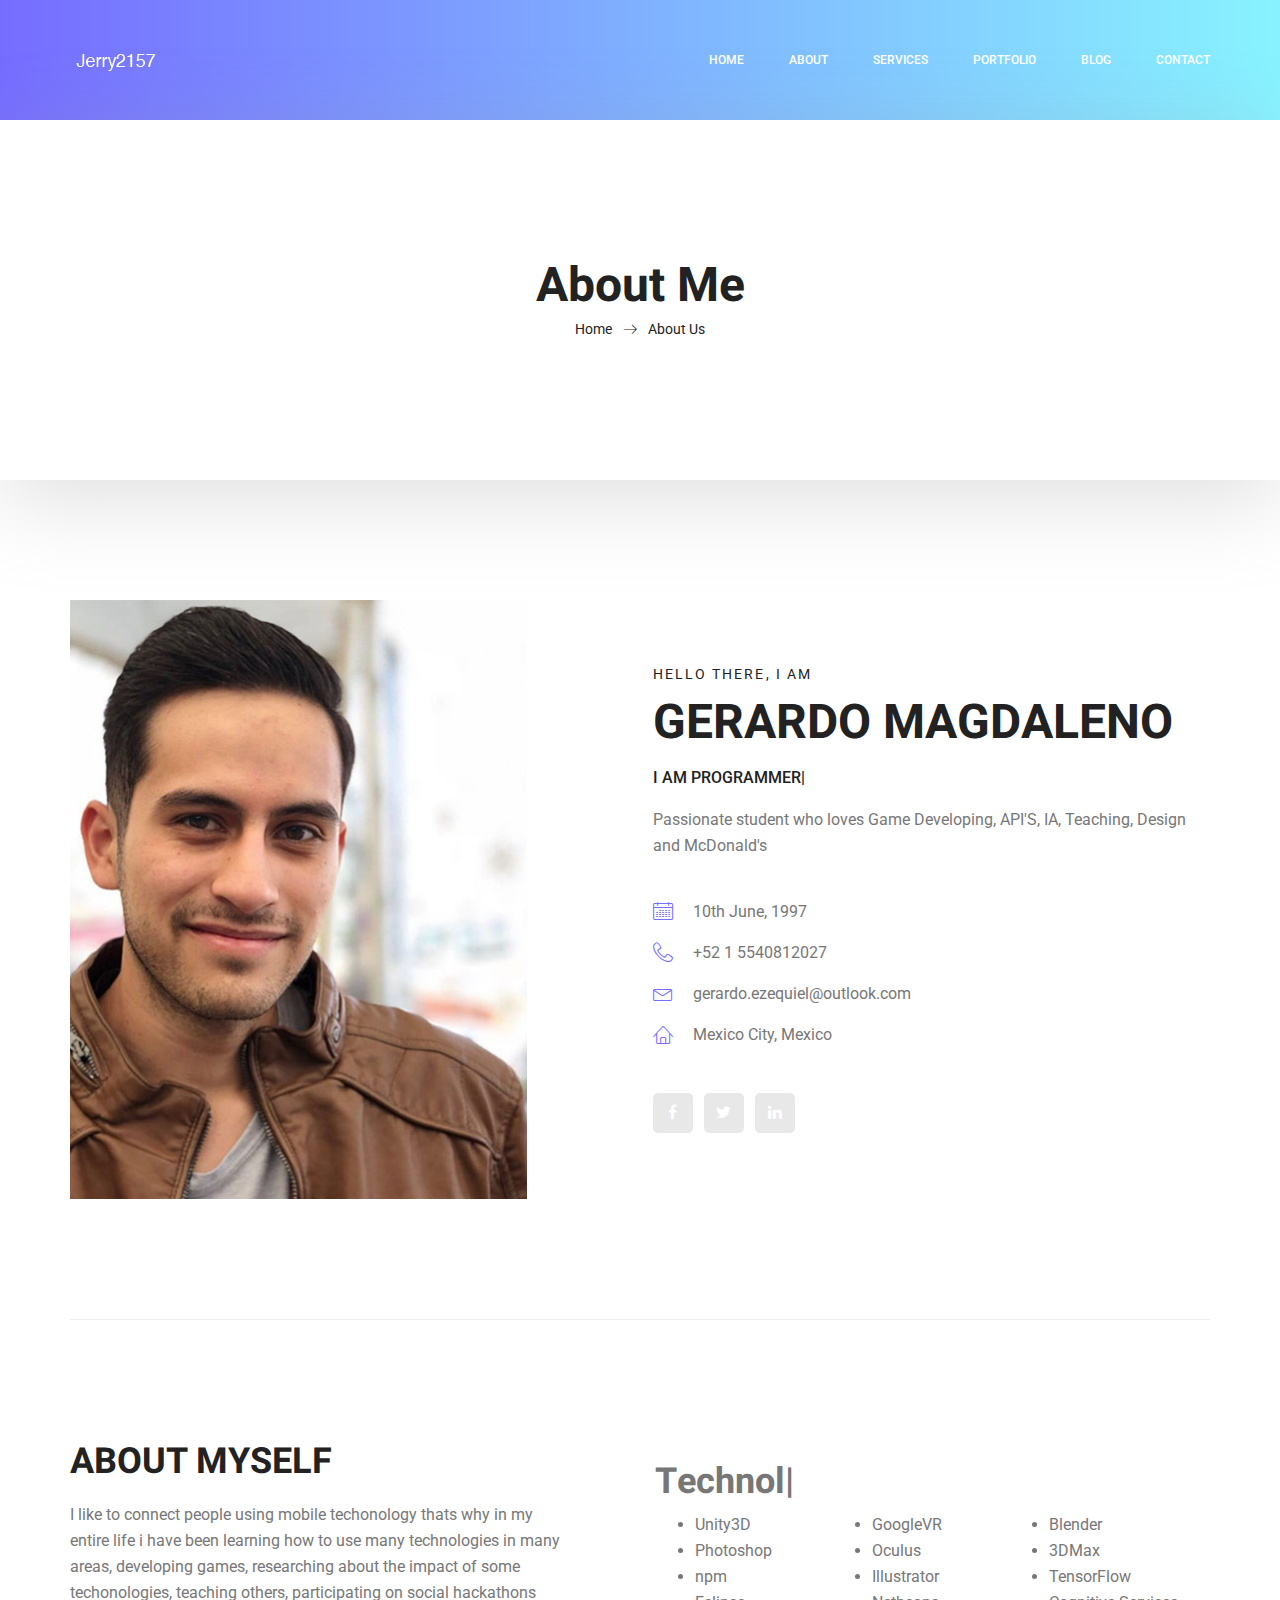
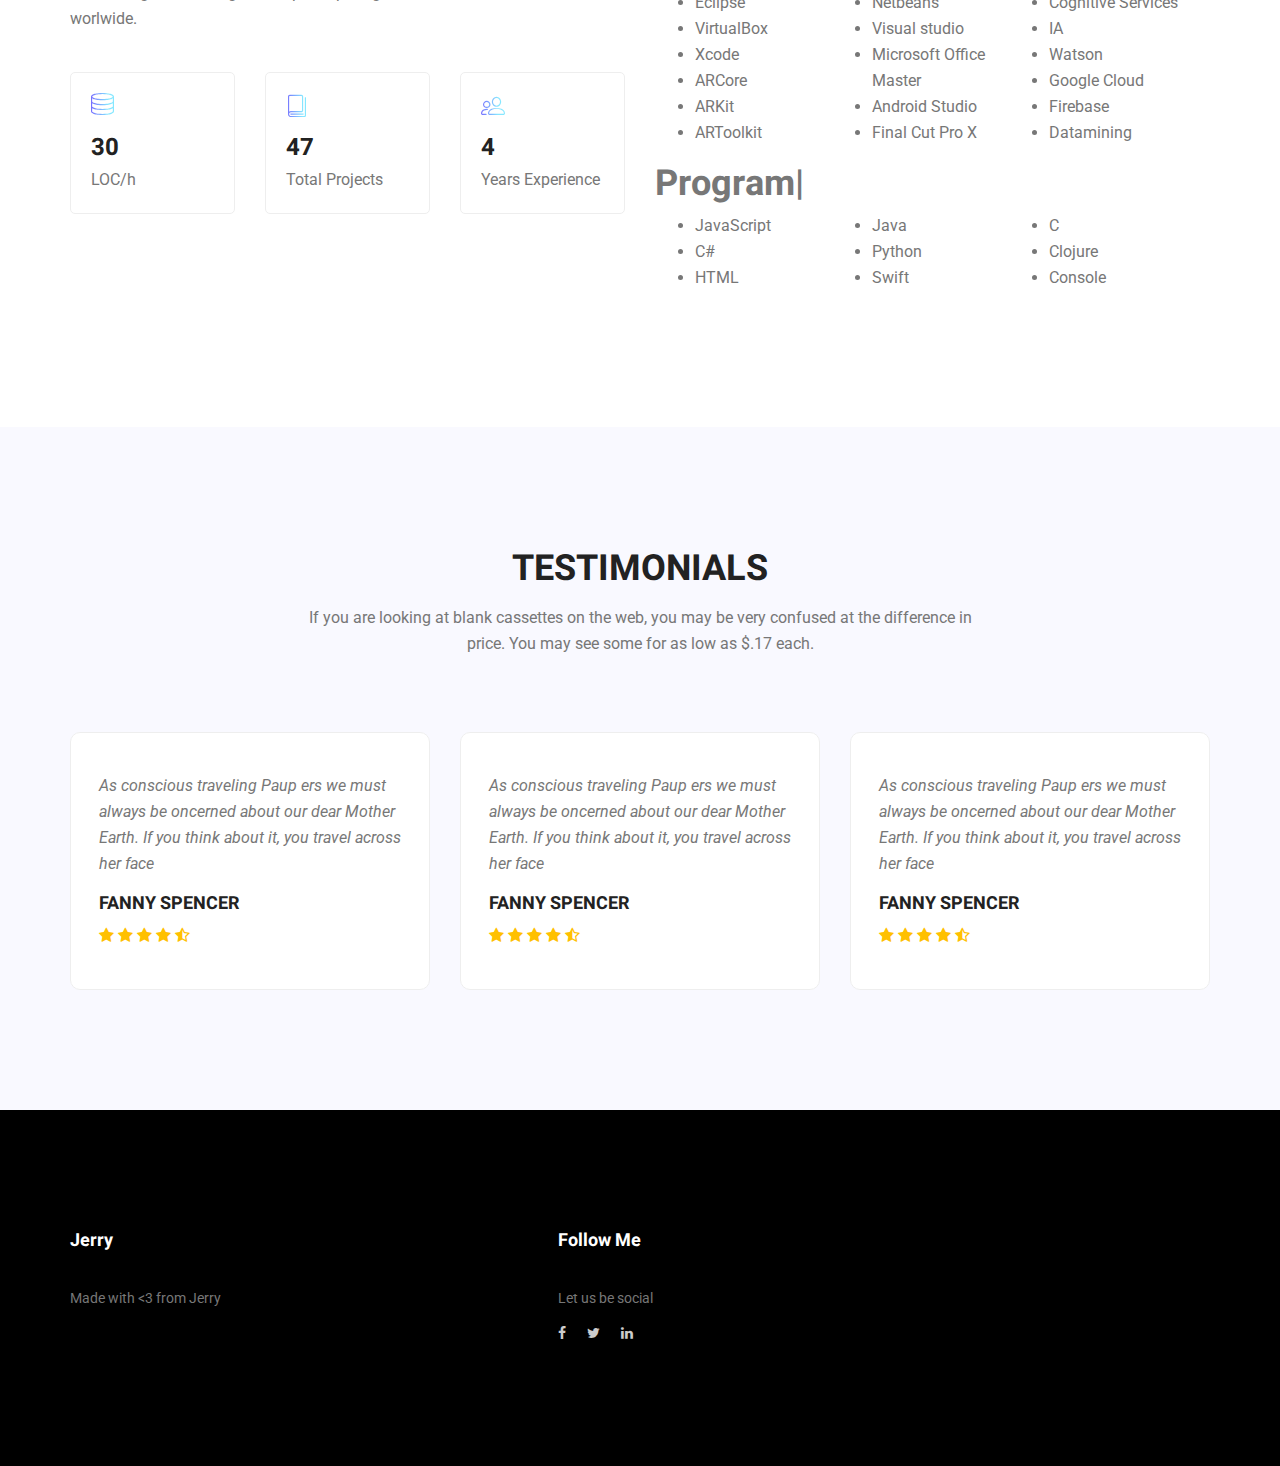
==== about-us.html @ a0499931 "2nd version Initial" ====
<!doctype html>
<html lang="en">
    <head>
        <!-- Required meta tags -->
        <meta charset="utf-8">
        <meta name="viewport" content="width=device-width, initial-scale=1, shrink-to-fit=no">
        <link rel="icon" href="img/favicon.png" type="image/png">
		<title>About Jerry</title>
		
		<script src="js/typed.js" type="text/javascript"></script>
        <!-- Bootstrap CSS -->
        <link rel="stylesheet" href="css/bootstrap.css">
        <link rel="stylesheet" href="vendors/linericon/style.css">
        <link rel="stylesheet" href="css/font-awesome.min.css">
        <link rel="stylesheet" href="vendors/owl-carousel/owl.carousel.min.css">
        <link rel="stylesheet" href="vendors/lightbox/simpleLightbox.css">
        <link rel="stylesheet" href="vendors/nice-select/css/nice-select.css">
        <link rel="stylesheet" href="vendors/animate-css/animate.css">
        <link rel="stylesheet" href="vendors/popup/magnific-popup.css">
        <!-- main css -->
        <link rel="stylesheet" href="css/style.css">
        <link rel="stylesheet" href="css/responsive.css">
    </head>
    <body>
        
        <!--================Header Menu Area =================-->
        <header class="header_area">
            <div class="main_menu">
            	<nav class="navbar navbar-expand-lg navbar-light">
					<div class="container box_1620">
						<!-- Brand and toggle get grouped for better mobile display -->
						<a class="navbar-brand logo_h" href="index.html"><img src="img/logo.png" alt=""></a>
						<button class="navbar-toggler" type="button" data-toggle="collapse" data-target="#navbarSupportedContent" aria-controls="navbarSupportedContent" aria-expanded="false" aria-label="Toggle navigation">
							<span class="icon-bar"></span>
							<span class="icon-bar"></span>
							<span class="icon-bar"></span>
						</button>
						<!-- Collect the nav links, forms, and other content for toggling -->
						<div class="collapse navbar-collapse offset" id="navbarSupportedContent">
							<ul class="nav navbar-nav menu_nav ml-auto">
								<li class="nav-item active"><a class="nav-link" href="index.html">Home</a></li> 
								<li class="nav-item"><a class="nav-link" href="about-us.html">About</a></li> 
								<li class="nav-item"><a class="nav-link" href="services.html">Services</a></li> 
								<li class="nav-item"><a class="nav-link" href="portfolio.html">Portfolio</a></li>
								<!--<li class="nav-item submenu dropdown">
									<a href="#" class="nav-link dropdown-toggle" data-toggle="dropdown" role="button" aria-haspopup="true" aria-expanded="false">Pages</a>
									<ul class="dropdown-menu">
										<li class="nav-item"><a class="nav-link" href="portfolio.html">Portfolio</a></li>
										<li class="nav-item"><a class="nav-link" href="elements.html">Elements</a></li>
									</ul>
								</li>--> 
								<li class="nav-item submenu dropdown">
									<a href="#" class="nav-link dropdown-toggle" data-toggle="dropdown" role="button" aria-haspopup="true" aria-expanded="false">Blog</a>
									<ul class="dropdown-menu">
										<li class="nav-item"><a class="nav-link" href="blog.html">Blog</a></li>
										<li class="nav-item"><a class="nav-link" href="single-blog.html">Blog Details</a></li>
									</ul>
								</li> 
								<li class="nav-item"><a class="nav-link" href="contact.html">Contact</a></li>
							</ul>
						</div> 
					</div>
            	</nav>
            </div>
        </header>
        <!--================Header Menu Area =================-->
        
        <!--================Home Banner Area =================-->
        <section class="banner_area">
            <div class="box_1620">
				<div class="banner_inner d-flex align-items-center">
					<div class="container">
						<div class="banner_content text-center">
							<h2>About Me</h2>
							<div class="page_link">
								<a href="index.html">Home</a>
								<a href="about-us.html">About Us</a>
							</div>
						</div>
					</div>
				</div>
            </div>
        </section>
        <!--================End Home Banner Area =================-->
        
        
        <!--================Home Banner Area =================-->
        <section class="profile_area">
           	<div class="container">
           		<div class="profile_inner p_120">
					<div class="row">
						<div class="col-lg-5">
							<img class="img-fluid" src="img/personal-2.jpg" alt="">
						</div>
						<div class="col-lg-7">
							<div class="personal_text">
									<h6>Hello there, i am</h6>
									<h3>Gerardo Magdaleno</h3>
									<h4>I am <span class="typed2"></span></h4>

									<script>
											var typed = new Typed('.typed2',{
													strings:["Programmer","Game developer","Youtuber","Researcher","Problem Solver","basic designer","project manager","hacker","ambientalist"],
													backSpeed: 40,
													typeSpeed:40,
													loop: true
												});
										</script>
									<p>Passionate student who loves Game Developing, API'S, IA, Teaching, Design and McDonald's</p>
									<ul class="list basic_info">
										<li><a href="#"><i class="lnr lnr-calendar-full"></i> 10th June, 1997</a></li>
										<li><a href="#"><i class="lnr lnr-phone-handset"></i> +52 1 5540812027</a></li>
										<li><a href="#"><i class="lnr lnr-envelope"></i> gerardo.ezequiel@outlook.com</a></li>
										<li><a href="#"><i class="lnr lnr-home"></i> Mexico City, Mexico</a></li>
									</ul>
									<ul class="list personal_social">
										<li><a href="https://www.facebook.com/Gerardo21573"><i class="fa fa-facebook"></i></a></li>
										<li><a href="https://twitter.com/jerry2157"><i class="fa fa-twitter"></i></a></li>
										<li><a href="https://www.linkedin.com/in/gerardomagdaleno/"><i class="fa fa-linkedin"></i></a></li>
									</ul>
								</div>
						</div>
					</div>
           		</div>
            </div>
        </section>
        <!--================End Home Banner Area =================-->
        
        <!--================Welcome Area =================-->
        <section class="welcome_area p_120">
				<div class="container">
					<div class="row welcome_inner">
						<div class="col-lg-6">
							<div class="welcome_text">
								<h4>About Myself</h4>
								<p>I like to connect people using mobile techonology thats why in my entire life i have been learning how to use many technologies in many areas, developing games, researching about the impact of some techonologies, teaching others, participating on social hackathons worlwide.</p>
								<!---->
								<div class="row">
									<div class="col-md-4">
										<div class="wel_item">
											<i class="lnr lnr-database"></i>
											<h4>30</h4>
											<p>LOC/h</p>
										</div>
									</div>
									<div class="col-md-4">
										<div class="wel_item">
											<i class="lnr lnr-book"></i>
											<h4>47</h4>
											<p>Total Projects</p>
										</div>
									</div>
									<div class="col-md-4">
										<div class="wel_item">
											<i class="lnr lnr-users"></i>
											<h4>4</h4>
											<p>Years Experience</p>
										</div>
									</div>
								</div>
							</div>
						</div>
						<div class="col-lg-6">
							<div class="tools_expert">
								<div id="skill_main" class="skill_main">
									<h1><span class="typed"></span></h1>
									<ul class="ownlist">
											<li>Unity3D</li>
											<li>Photoshop</li>
											<li>npm</li>
											<li>Eclipse</li>
											<li>VirtualBox</li>
											<li>Xcode</li>
											<li>ARCore</li>
											<li>ARKit</li>
											<li>ARToolkit</li>
											<li>GoogleVR</li>
											<li>Oculus</li>
											<li>Illustrator</li>
	
											<li>Netbeans</li>
											<li>Visual studio</li>
											<li>Microsoft Office Master</li>
											<li>Android Studio</li>
											<li>Final Cut Pro X</li>
											<li>Blender</li>
											<li>3DMax</li>
											<li>TensorFlow</li>
											<li>Cognitive Services</li>
											<li>IA</li>
											<li>Watson</li>
											<li>Google Cloud</li>
											<li>Firebase</li>
											<li>Datamining</li>
										  </ul>
									<script>
											var typed = new Typed('.typed',{
													strings:["Technologies:"],
													backSpeed: 80,
													typeSpeed:80,
													loop: false
												});
										</script>
	
									<h1><span class="typed3"></span></h1>
									<ul class="ownlist">
											<li>JavaScript</li>
											<li>C#</li>
											<li>HTML</li>
											<li>Java</li>
											<li>Python</li>
											<li>Swift</li>
											<li>C</li>
											<li>Clojure</li>
											<li>Console</li>
										  </ul>
									<script>
										var typed = new Typed('.typed3',{
												strings:["Programming Laguages"],
												backSpeed: 80,
												typeSpeed:80,
												loop: false
											});
									</script>
								</div>
							</div>
						</div>
					</div>
				</div>
			</section>
			<!--================End Welcome Area =================-->
        
        <!--================Testimonials Area =================-->
        <section class="testimonials_area p_120">
        	<div class="container">
        		<div class="main_title">
        			<h2>Testimonials</h2>
        			<p>If you are looking at blank cassettes on the web, you may be very confused at the difference in price. You may see some for as low as $.17 each.</p>
        		</div>
        		<div class="testi_inner">
					<div class="testi_slider owl-carousel">
						<div class="item">
							<div class="testi_item">
								<p>As conscious traveling Paup ers we must always be oncerned about our dear Mother Earth. If you think about it, you travel across her face</p>
								<h4>Fanny Spencer</h4>
								<a href="#"><i class="fa fa-star"></i></a>
								<a href="#"><i class="fa fa-star"></i></a>
								<a href="#"><i class="fa fa-star"></i></a>
								<a href="#"><i class="fa fa-star"></i></a>
								<a href="#"><i class="fa fa-star-half-o"></i></a>
							</div>
						</div>
						<div class="item">
							<div class="testi_item">
								<p>As conscious traveling Paup ers we must always be oncerned about our dear Mother Earth. If you think about it, you travel across her face</p>
								<h4>Fanny Spencer</h4>
								<a href="#"><i class="fa fa-star"></i></a>
								<a href="#"><i class="fa fa-star"></i></a>
								<a href="#"><i class="fa fa-star"></i></a>
								<a href="#"><i class="fa fa-star"></i></a>
								<a href="#"><i class="fa fa-star-half-o"></i></a>
							</div>
						</div>
						<div class="item">
							<div class="testi_item">
								<p>As conscious traveling Paup ers we must always be oncerned about our dear Mother Earth. If you think about it, you travel across her face</p>
								<h4>Fanny Spencer</h4>
								<a href="#"><i class="fa fa-star"></i></a>
								<a href="#"><i class="fa fa-star"></i></a>
								<a href="#"><i class="fa fa-star"></i></a>
								<a href="#"><i class="fa fa-star"></i></a>
								<a href="#"><i class="fa fa-star-half-o"></i></a>
							</div>
						</div>
					</div>
        		</div>
        	</div>
        </section>
        <!--================End Testimonials Area =================-->
        
        <!--================Footer Area =================-->
        <footer class="footer_area p_120">
        	<div class="container">
        		<div class="row footer_inner">
        			<div class="col-lg-5 col-sm-6">
        				<aside class="f_widget ab_widget">
        					<div class="f_title">
        						<h3>Jerry</h3>
        					</div>
        					<p>Made with <3 from Jerry </p>
        					<p><!-- Link back to Colorlib can't be removed. Template is licensed under CC BY 3.0. -->
<!--Copyright &copy;<script>document.write(new Date().getFullYear());</script> All rights reserved | This template is made with <i class="fa fa-heart-o" aria-hidden="true"></i> by <a href="https://colorlib.com" target="_blank">Colorlib</a>-->
<!-- Link back to Colorlib can't be removed. Template is licensed under CC BY 3.0. --></p>
        				</aside>
        			</div>
        			<!--<div class="col-lg-5 col-sm-6">
        				<aside class="f_widget news_widget">
        					<div class="f_title">
        						<h3>Newsletter</h3>
        					</div>
        					<p>Stay updated with our latest trends</p>
        					<div id="mc_embed_signup">
                                <form target="_blank" action="https://spondonit.us12.list-manage.com/subscribe/post?u=1462626880ade1ac87bd9c93a&amp;id=92a4423d01" method="get" class="subscribe_form relative">
                                	<div class="input-group d-flex flex-row">
                                        <input name="EMAIL" placeholder="Enter email address" onfocus="this.placeholder = ''" onblur="this.placeholder = 'Email Address '" required="" type="email">
                                        <button class="btn sub-btn"><span class="lnr lnr-arrow-right"></span></button>		
                                    </div>				
                                    <div class="mt-10 info"></div>
                                </form>
                            </div>
        				</aside>
        			</div>-->
        			<div class="col-lg-2">
        				<aside class="f_widget social_widget">
        					<div class="f_title">
        						<h3>Follow Me</h3>
        					</div>
        					<p>Let us be social</p>
        					<ul class="list">
									<li><a href="https://www.facebook.com/Gerardo21573"><i class="fa fa-facebook"></i></a></li>
									<li><a href="https://twitter.com/jerry2157"><i class="fa fa-twitter"></i></a></li>
									<li><a href="https://www.linkedin.com/in/gerardomagdaleno/"><i class="fa fa-linkedin"></i></a></li>
        					</ul>
        				</aside>
        			</div>
        		</div>
        	</div>
        </footer>
        <!--================End Footer Area =================-->
        
        
        
        
        <!-- Optional JavaScript -->
        <!-- jQuery first, then Popper.js, then Bootstrap JS -->
        <script src="js/jquery-3.3.1.min.js"></script>
        <script src="js/popper.js"></script>
        <script src="js/bootstrap.min.js"></script>
        <script src="js/stellar.js"></script>
        <script src="vendors/lightbox/simpleLightbox.min.js"></script>
        <script src="vendors/nice-select/js/jquery.nice-select.min.js"></script>
        <script src="vendors/isotope/imagesloaded.pkgd.min.js"></script>
        <script src="vendors/isotope/isotope.pkgd.min.js"></script>
        <script src="vendors/owl-carousel/owl.carousel.min.js"></script>
        <script src="vendors/popup/jquery.magnific-popup.min.js"></script>
        <script src="js/jquery.ajaxchimp.min.js"></script>
        <script src="vendors/counter-up/jquery.waypoints.min.js"></script>
        <script src="vendors/counter-up/jquery.counterup.min.js"></script>
        <script src="js/mail-script.js"></script>
        <script src="js/theme.js"></script>
    </body>
</html>
---- vendors/linericon/style.css ----
@font-face {
	font-family: 'Linearicons-Free';
	src:url('fonts/Linearicons-Free.eot?w118d');
	src:url('fonts/Linearicons-Free.eot?#iefixw118d') format('embedded-opentype'),
		url('fonts/Linearicons-Free.woff2?w118d') format('woff2'),
		url('fonts/Linearicons-Free.woff?w118d') format('woff'),
		url('fonts/Linearicons-Free.ttf?w118d') format('truetype'),
		url('fonts/Linearicons-Free.svg?w118d#Linearicons-Free') format('svg');
	font-weight: normal;
	font-style: normal;
}

.lnr {
	font-family: 'Linearicons-Free';
	speak: none;
	font-style: normal;
	font-weight: normal;
	font-variant: normal;
	text-transform: none;
	line-height: 1;

	/* Better Font Rendering =========== */
	-webkit-font-smoothing: antialiased;
	-moz-osx-font-smoothing: grayscale;
}

.lnr-home:before {
	content: "\e800";
}
.lnr-apartment:before {
	content: "\e801";
}
.lnr-pencil:before {
	content: "\e802";
}
.lnr-magic-wand:before {
	content: "\e803";
}
.lnr-drop:before {
	content: "\e804";
}
.lnr-lighter:before {
	content: "\e805";
}
.lnr-poop:before {
	content: "\e806";
}
.lnr-sun:before {
	content: "\e807";
}
.lnr-moon:before {
	content: "\e808";
}
.lnr-cloud:before {
	content: "\e809";
}
.lnr-cloud-upload:before {
	content: "\e80a";
}
.lnr-cloud-download:before {
	content: "\e80b";
}
.lnr-cloud-sync:before {
	content: "\e80c";
}
.lnr-cloud-check:before {
	content: "\e80d";
}
.lnr-database:before {
	content: "\e80e";
}
.lnr-lock:before {
	content: "\e80f";
}
.lnr-cog:before {
	content: "\e810";
}
.lnr-trash:before {
	content: "\e811";
}
.lnr-dice:before {
	content: "\e812";
}
.lnr-heart:before {
	content: "\e813";
}
.lnr-star:before {
	content: "\e814";
}
.lnr-star-half:before {
	content: "\e815";
}
.lnr-star-empty:before {
	content: "\e816";
}
.lnr-flag:before {
	content: "\e817";
}
.lnr-envelope:before {
	content: "\e818";
}
.lnr-paperclip:before {
	content: "\e819";
}
.lnr-inbox:before {
	content: "\e81a";
}
.lnr-eye:before {
	content: "\e81b";
}
.lnr-printer:before {
	content: "\e81c";
}
.lnr-file-empty:before {
	content: "\e81d";
}
.lnr-file-add:before {
	content: "\e81e";
}
.lnr-enter:before {
	content: "\e81f";
}
.lnr-exit:before {
	content: "\e820";
}
.lnr-graduation-hat:before {
	content: "\e821";
}
.lnr-license:before {
	content: "\e822";
}
.lnr-music-note:before {
	content: "\e823";
}
.lnr-film-play:before {
	content: "\e824";
}
.lnr-camera-video:before {
	content: "\e825";
}
.lnr-camera:before {
	content: "\e826";
}
.lnr-picture:before {
	content: "\e827";
}
.lnr-book:before {
	content: "\e828";
}
.lnr-bookmark:before {
	content: "\e829";
}
.lnr-user:before {
	content: "\e82a";
}
.lnr-users:before {
	content: "\e82b";
}
.lnr-shirt:before {
	content: "\e82c";
}
.lnr-store:before {
	content: "\e82d";
}
.lnr-cart:before {
	content: "\e82e";
}
.lnr-tag:before {
	content: "\e82f";
}
.lnr-phone-handset:before {
	content: "\e830";
}
.lnr-phone:before {
	content: "\e831";
}
.lnr-pushpin:before {
	content: "\e832";
}
.lnr-map-marker:before {
	content: "\e833";
}
.lnr-map:before {
	content: "\e834";
}
.lnr-location:before {
	content: "\e835";
}
.lnr-calendar-full:before {
	content: "\e836";
}
.lnr-keyboard:before {
	content: "\e837";
}
.lnr-spell-check:before {
	content: "\e838";
}
.lnr-screen:before {
	content: "\e839";
}
.lnr-smartphone:before {
	content: "\e83a";
}
.lnr-tablet:before {
	content: "\e83b";
}
.lnr-laptop:before {
	content: "\e83c";
}
.lnr-laptop-phone:before {
	content: "\e83d";
}
.lnr-power-switch:before {
	content: "\e83e";
}
.lnr-bubble:before {
	content: "\e83f";
}
.lnr-heart-pulse:before {
	content: "\e840";
}
.lnr-construction:before {
	content: "\e841";
}
.lnr-pie-chart:before {
	content: "\e842";
}
.lnr-chart-bars:before {
	content: "\e843";
}
.lnr-gift:before {
	content: "\e844";
}
.lnr-diamond:before {
	content: "\e845";
}
.lnr-linearicons:before {
	content: "\e846";
}
.lnr-dinner:before {
	content: "\e847";
}
.lnr-coffee-cup:before {
	content: "\e848";
}
.lnr-leaf:before {
	content: "\e849";
}
.lnr-paw:before {
	content: "\e84a";
}
.lnr-rocket:before {
	content: "\e84b";
}
.lnr-briefcase:before {
	content: "\e84c";
}
.lnr-bus:before {
	content: "\e84d";
}
.lnr-car:before {
	content: "\e84e";
}
.lnr-train:before {
	content: "\e84f";
}
.lnr-bicycle:before {
	content: "\e850";
}
.lnr-wheelchair:before {
	content: "\e851";
}
.lnr-select:before {
	content: "\e852";
}
.lnr-earth:before {
	content: "\e853";
}
.lnr-smile:before {
	content: "\e854";
}
.lnr-sad:before {
	content: "\e855";
}
.lnr-neutral:before {
	content: "\e856";
}
.lnr-mustache:before {
	content: "\e857";
}
.lnr-alarm:before {
	content: "\e858";
}
.lnr-bullhorn:before {
	content: "\e859";
}
.lnr-volume-high:before {
	content: "\e85a";
}
.lnr-volume-medium:before {
	content: "\e85b";
}
.lnr-volume-low:before {
	content: "\e85c";
}
.lnr-volume:before {
	content: "\e85d";
}
.lnr-mic:before {
	content: "\e85e";
}
.lnr-hourglass:before {
	content: "\e85f";
}
.lnr-undo:before {
	content: "\e860";
}
.lnr-redo:before {
	content: "\e861";
}
.lnr-sync:before {
	content: "\e862";
}
.lnr-history:before {
	content: "\e863";
}
.lnr-clock:before {
	content: "\e864";
}
.lnr-download:before {
	content: "\e865";
}
.lnr-upload:before {
	content: "\e866";
}
.lnr-enter-down:before {
	content: "\e867";
}
.lnr-exit-up:before {
	content: "\e868";
}
.lnr-bug:before {
	content: "\e869";
}
.lnr-code:before {
	content: "\e86a";
}
.lnr-link:before {
	content: "\e86b";
}
.lnr-unlink:before {
	content: "\e86c";
}
.lnr-thumbs-up:before {
	content: "\e86d";
}
.lnr-thumbs-down:before {
	content: "\e86e";
}
.lnr-magnifier:before {
	content: "\e86f";
}
.lnr-cross:before {
	content: "\e870";
}
.lnr-menu:before {
	content: "\e871";
}
.lnr-list:before {
	content: "\e872";
}
.lnr-chevron-up:before {
	content: "\e873";
}
.lnr-chevron-down:before {
	content: "\e874";
}
.lnr-chevron-left:before {
	content: "\e875";
}
.lnr-chevron-right:before {
	content: "\e876";
}
.lnr-arrow-up:before {
	content: "\e877";
}
.lnr-arrow-down:before {
	content: "\e878";
}
.lnr-arrow-left:before {
	content: "\e879";
}
.lnr-arrow-right:before {
	content: "\e87a";
}
.lnr-move:before {
	content: "\e87b";
}
.lnr-warning:before {
	content: "\e87c";
}
.lnr-question-circle:before {
	content: "\e87d";
}
.lnr-menu-circle:before {
	content: "\e87e";
}
.lnr-checkmark-circle:before {
	content: "\e87f";
}
.lnr-cross-circle:before {
	content: "\e880";
}
.lnr-plus-circle:before {
	content: "\e881";
}
.lnr-circle-minus:before {
	content: "\e882";
}
.lnr-arrow-up-circle:before {
	content: "\e883";
}
.lnr-arrow-down-circle:before {
	content: "\e884";
}
.lnr-arrow-left-circle:before {
	content: "\e885";
}
.lnr-arrow-right-circle:before {
	content: "\e886";
}
.lnr-chevron-up-circle:before {
	content: "\e887";
}
.lnr-chevron-down-circle:before {
	content: "\e888";
}
.lnr-chevron-left-circle:before {
	content: "\e889";
}
.lnr-chevron-right-circle:before {
	content: "\e88a";
}
.lnr-crop:before {
	content: "\e88b";
}
.lnr-frame-expand:before {
	content: "\e88c";
}
.lnr-frame-contract:before {
	content: "\e88d";
}
.lnr-layers:before {
	content: "\e88e";
}
.lnr-funnel:before {
	content: "\e88f";
}
.lnr-text-format:before {
	content: "\e890";
}
.lnr-text-format-remove:before {
	content: "\e891";
}
.lnr-text-size:before {
	content: "\e892";
}
.lnr-bold:before {
	content: "\e893";
}
.lnr-italic:before {
	content: "\e894";
}
.lnr-underline:before {
	content: "\e895";
}
.lnr-strikethrough:before {
	content: "\e896";
}
.lnr-highlight:before {
	content: "\e897";
}
.lnr-text-align-left:before {
	content: "\e898";
}
.lnr-text-align-center:before {
	content: "\e899";
}
.lnr-text-align-right:before {
	content: "\e89a";
}
.lnr-text-align-justify:before {
	content: "\e89b";
}
.lnr-line-spacing:before {
	content: "\e89c";
}
.lnr-indent-increase:before {
	content: "\e89d";
}
.lnr-indent-decrease:before {
	content: "\e89e";
}
.lnr-pilcrow:before {
	content: "\e89f";
}
.lnr-direction-ltr:before {
	content: "\e8a0";
}
.lnr-direction-rtl:before {
	content: "\e8a1";
}
.lnr-page-break:before {
	content: "\e8a2";
}
.lnr-sort-alpha-asc:before {
	content: "\e8a3";
}
.lnr-sort-amount-asc:before {
	content: "\e8a4";
}
.lnr-hand:before {
	content: "\e8a5";
}
.lnr-pointer-up:before {
	content: "\e8a6";
}
.lnr-pointer-right:before {
	content: "\e8a7";
}
.lnr-pointer-down:before {
	content: "\e8a8";
}
.lnr-pointer-left:before {
	content: "\e8a9";
}
---- vendors/lightbox/simpleLightbox.css ----
.slbOverlay, .slbWrapOuter, .slbWrap {
  position: fixed;
  top: 0;
  right: 0;
  bottom: 0;
  left: 0;
}

.slbOverlay {
  overflow: hidden;
  z-index: 2000;
  background-color: #000;
  opacity: 0.7;
  filter: alpha(opacity=70);
  -webkit-animation: slbOverlay 0.5s;
  -moz-animation: slbOverlay 0.5s;
  animation: slbOverlay 0.5s;
}

.slbWrapOuter {
  overflow-x: hidden;
  overflow-y: auto;
  z-index: 2010;
}

.slbWrap {
  position: absolute;
  text-align: center;
}

.slbWrap:before {
  content: "";
  display: inline-block;
  height: 100%;
  vertical-align: middle;
}

.slbContentOuter {
  display: inline-block;
  vertical-align: middle;
  margin: 0px auto;
  padding: 0 1em;
  box-sizing: border-box;
  z-index: 2020;
  text-align: left;
  max-width: 100%;
}

.slbContentEl .slbContentOuter {
  padding: 5em 1em;
}

.slbContent {
  position: relative;
}

.slbContentEl .slbContent {
  -webkit-animation: slbEnter 0.3s;
  -moz-animation: slbEnter 0.3s;
  animation: slbEnter 0.3s;
  background-color: #fff;
  box-shadow: 0 0.2em 1em rgba(0, 0, 0, 0.4);
}

.slbImageWrap {
  -webkit-animation: slbEnter 0.3s;
  -moz-animation: slbEnter 0.3s;
  animation: slbEnter 0.3s;
  position: relative;
}

.slbImageWrap:after {
  content: "";
  position: absolute;
  left: 0;
  right: 0;
  top: 5em;
  bottom: 5em;
  display: block;
  z-index: -1;
  box-shadow: 0 0.2em 1em rgba(0, 0, 0, 0.6);
  background-color: #FFF;
}

.slbImage {
  width: auto;
  max-width: 100%;
  height: auto;
  display: block;
  line-height: 0;
  box-sizing: border-box;
  padding: 5em 0;
  margin: 0 auto;
}

.slbCaption {
  display: inline-block;
  max-width: 100%;
  overflow: hidden;
  text-overflow: ellipsis;
  white-space: nowrap;
  word-wrap: normal;
  font-size: 1.4em;
  position: absolute;
  left: 0;
  right: 0;
  bottom: 0;
  padding: 0.71429em 0;
  color: #fff;
  color: rgba(255, 255, 255, 0.7);
  text-align: center;
}

.slbCloseBtn, .slbArrow {
  margin: 0;
  padding: 0;
  border: 0;
  cursor: pointer;
  background: none;
}

.slbCloseBtn::-moz-focus-inner, .slbArrow::-moz-focus-inner {
  padding: 0;
  border: 0;
}

.slbCloseBtn:hover, .slbArrow:hover {
  opacity: 0.5;
}

.slbCloseBtn:active, .slbArrow:active {
  opacity: 0.8;
}

.slbCloseBtn {
  -webkit-animation: slbEnter 0.3s;
  -moz-animation: slbEnter 0.3s;
  animation: slbEnter 0.3s;
  font-size: 3em;
  width: 1.66667em;
  height: 1.66667em;
  line-height: 1.66667em;
  position: absolute;
  right: -0.33333em;
  top: 0;
  color: #fff;
  color: rgba(255, 255, 255, 0.7);
  text-align: center;
    outline: none;
    box-shadow: none;
}

.slbLoading .slbCloseBtn {
  display: none;
}

.slbLoadingText {
  font-size: 1.4em;
  color: #fff;
  color: rgba(255, 255, 255, 0.9);
}

.slbArrows {
  position: fixed;
  top: 50%;
  left: 0;
  right: 0;
}

.slbLoading .slbArrows {
  display: none;
}

.slbArrow {
  position: absolute;
  top: 50%;
  margin-top: -5em;
  width: 5em;
  height: 10em;
  opacity: 0.7;
  text-indent: -999em;
  overflow: hidden;
    outline: none;
    box-shadow: none;
}

.slbArrow:before {
  content: "";
  position: absolute;
  top: 50%;
  left: 50%;
  margin: -0.8em 0 0 -0.8em;
  border: 0.8em solid transparent;
}

.slbArrow.next {
  right: 0;
}

.slbArrow.next:before {
  border-left-color: #fff;
}

.slbArrow.prev {
  left: 0;
}

.slbArrow.prev:before {
  border-right-color: #fff;
}

.slbIframeCont {
  width: 80em;
  height: 0;
  overflow: hidden;
  padding-top: 56.25%;
  margin: 5em 0;
}

.slbIframe {
  position: absolute;
  top: 0;
  left: 0;
  width: 100%;
  height: 100%;
  box-shadow: 0 0.2em 1em rgba(0, 0, 0, 0.6);
  background: #000;
}

@-webkit-keyframes slbOverlay {
  from {
    opacity: 0;
  }
  to {
    opacity: 0.7;
  }
}

@-moz-keyframes slbOverlay {
  from {
    opacity: 0;
  }
  to {
    opacity: 0.7;
  }
}

@keyframes slbOverlay {
  from {
    opacity: 0;
  }
  to {
    opacity: 0.7;
  }
}

@-webkit-keyframes slbEnter {
  from {
    opacity: 0;
    -webkit-transform: translate3d(0, -1em, 0);
  }
  to {
    opacity: 1;
    -webkit-transform: translate3d(0, 0, 0);
  }
}

@-moz-keyframes slbEnter {
  from {
    opacity: 0;
    -moz-transform: translate3d(0, -1em, 0);
  }
  to {
    opacity: 1;
    -moz-transform: translate3d(0, 0, 0);
  }
}

@keyframes slbEnter {
  from {
    opacity: 0;
    -webkit-transform: translate3d(0, -1em, 0);
    -moz-transform: translate3d(0, -1em, 0);
    -ms-transform: translate3d(0, -1em, 0);
    -o-transform: translate3d(0, -1em, 0);
    transform: translate3d(0, -1em, 0);
  }
  to {
    opacity: 1;
    -webkit-transform: translate3d(0, 0, 0);
    -moz-transform: translate3d(0, 0, 0);
    -ms-transform: translate3d(0, 0, 0);
    -o-transform: translate3d(0, 0, 0);
    transform: translate3d(0, 0, 0);
  }
}
---- vendors/nice-select/css/nice-select.css ----
.nice-select {
  -webkit-tap-highlight-color: transparent;
  background-color: #fff;
  border-radius: 5px;
  border: solid 1px #e8e8e8;
  box-sizing: border-box;
  clear: both;
  cursor: pointer;
  display: block;
  float: left;
  font-family: inherit;
  font-size: 14px;
  font-weight: normal;
  height: 42px;
  line-height: 40px;
  outline: none;
  padding-left: 18px;
  padding-right: 30px;
  position: relative;
  text-align: left !important;
  -webkit-transition: all 0.2s ease-in-out;
  transition: all 0.2s ease-in-out;
  -webkit-user-select: none;
     -moz-user-select: none;
      -ms-user-select: none;
          user-select: none;
  white-space: nowrap;
  width: auto; }
  .nice-select:hover {
    border-color: #dbdbdb; }
  .nice-select:active, .nice-select.open, .nice-select:focus {
    border-color: #999; }
  .nice-select:after {
    border-bottom: 2px solid #999;
    border-right: 2px solid #999;
    content: '';
    display: block;
    height: 5px;
    margin-top: -4px;
    pointer-events: none;
    position: absolute;
    right: 12px;
    top: 50%;
    -webkit-transform-origin: 66% 66%;
        -ms-transform-origin: 66% 66%;
            transform-origin: 66% 66%;
    -webkit-transform: rotate(45deg);
        -ms-transform: rotate(45deg);
            transform: rotate(45deg);
    -webkit-transition: all 0.15s ease-in-out;
    transition: all 0.15s ease-in-out;
    width: 5px; }
  .nice-select.open:after {
    -webkit-transform: rotate(-135deg);
        -ms-transform: rotate(-135deg);
            transform: rotate(-135deg); }
  .nice-select.open .list {
    opacity: 1;
    pointer-events: auto;
    -webkit-transform: scale(1) translateY(0);
        -ms-transform: scale(1) translateY(0);
            transform: scale(1) translateY(0); }
  .nice-select.disabled {
    border-color: #ededed;
    color: #999;
    pointer-events: none; }
    .nice-select.disabled:after {
      border-color: #cccccc; }
  .nice-select.wide {
    width: 100%; }
    .nice-select.wide .list {
      left: 0 !important;
      right: 0 !important; }
  .nice-select.right {
    float: right; }
    .nice-select.right .list {
      left: auto;
      right: 0; }
  .nice-select.small {
    font-size: 12px;
    height: 36px;
    line-height: 34px; }
    .nice-select.small:after {
      height: 4px;
      width: 4px; }
    .nice-select.small .option {
      line-height: 34px;
      min-height: 34px; }
  .nice-select .list {
    background-color: #fff;
    border-radius: 5px;
    box-shadow: 0 0 0 1px rgba(68, 68, 68, 0.11);
    box-sizing: border-box;
    margin-top: 4px;
    opacity: 0;
    overflow: hidden;
    padding: 0;
    pointer-events: none;
    position: absolute;
    top: 100%;
    left: 0;
    -webkit-transform-origin: 50% 0;
        -ms-transform-origin: 50% 0;
            transform-origin: 50% 0;
    -webkit-transform: scale(0.75) translateY(-21px);
        -ms-transform: scale(0.75) translateY(-21px);
            transform: scale(0.75) translateY(-21px);
    -webkit-transition: all 0.2s cubic-bezier(0.5, 0, 0, 1.25), opacity 0.15s ease-out;
    transition: all 0.2s cubic-bezier(0.5, 0, 0, 1.25), opacity 0.15s ease-out;
    z-index: 9; }
    .nice-select .list:hover .option:not(:hover) {
      background-color: transparent !important; }
  .nice-select .option {
    cursor: pointer;
    font-weight: 400;
    line-height: 40px;
    list-style: none;
    min-height: 40px;
    outline: none;
    padding-left: 18px;
    padding-right: 29px;
    text-align: left;
    -webkit-transition: all 0.2s;
    transition: all 0.2s; }
    .nice-select .option:hover, .nice-select .option.focus, .nice-select .option.selected.focus {
      background-color: #f6f6f6; }
    .nice-select .option.selected {
      font-weight: bold; }
    .nice-select .option.disabled {
      background-color: transparent;
      color: #999;
      cursor: default; }

.no-csspointerevents .nice-select .list {
  display: none; }

.no-csspointerevents .nice-select.open .list {
  display: block; }
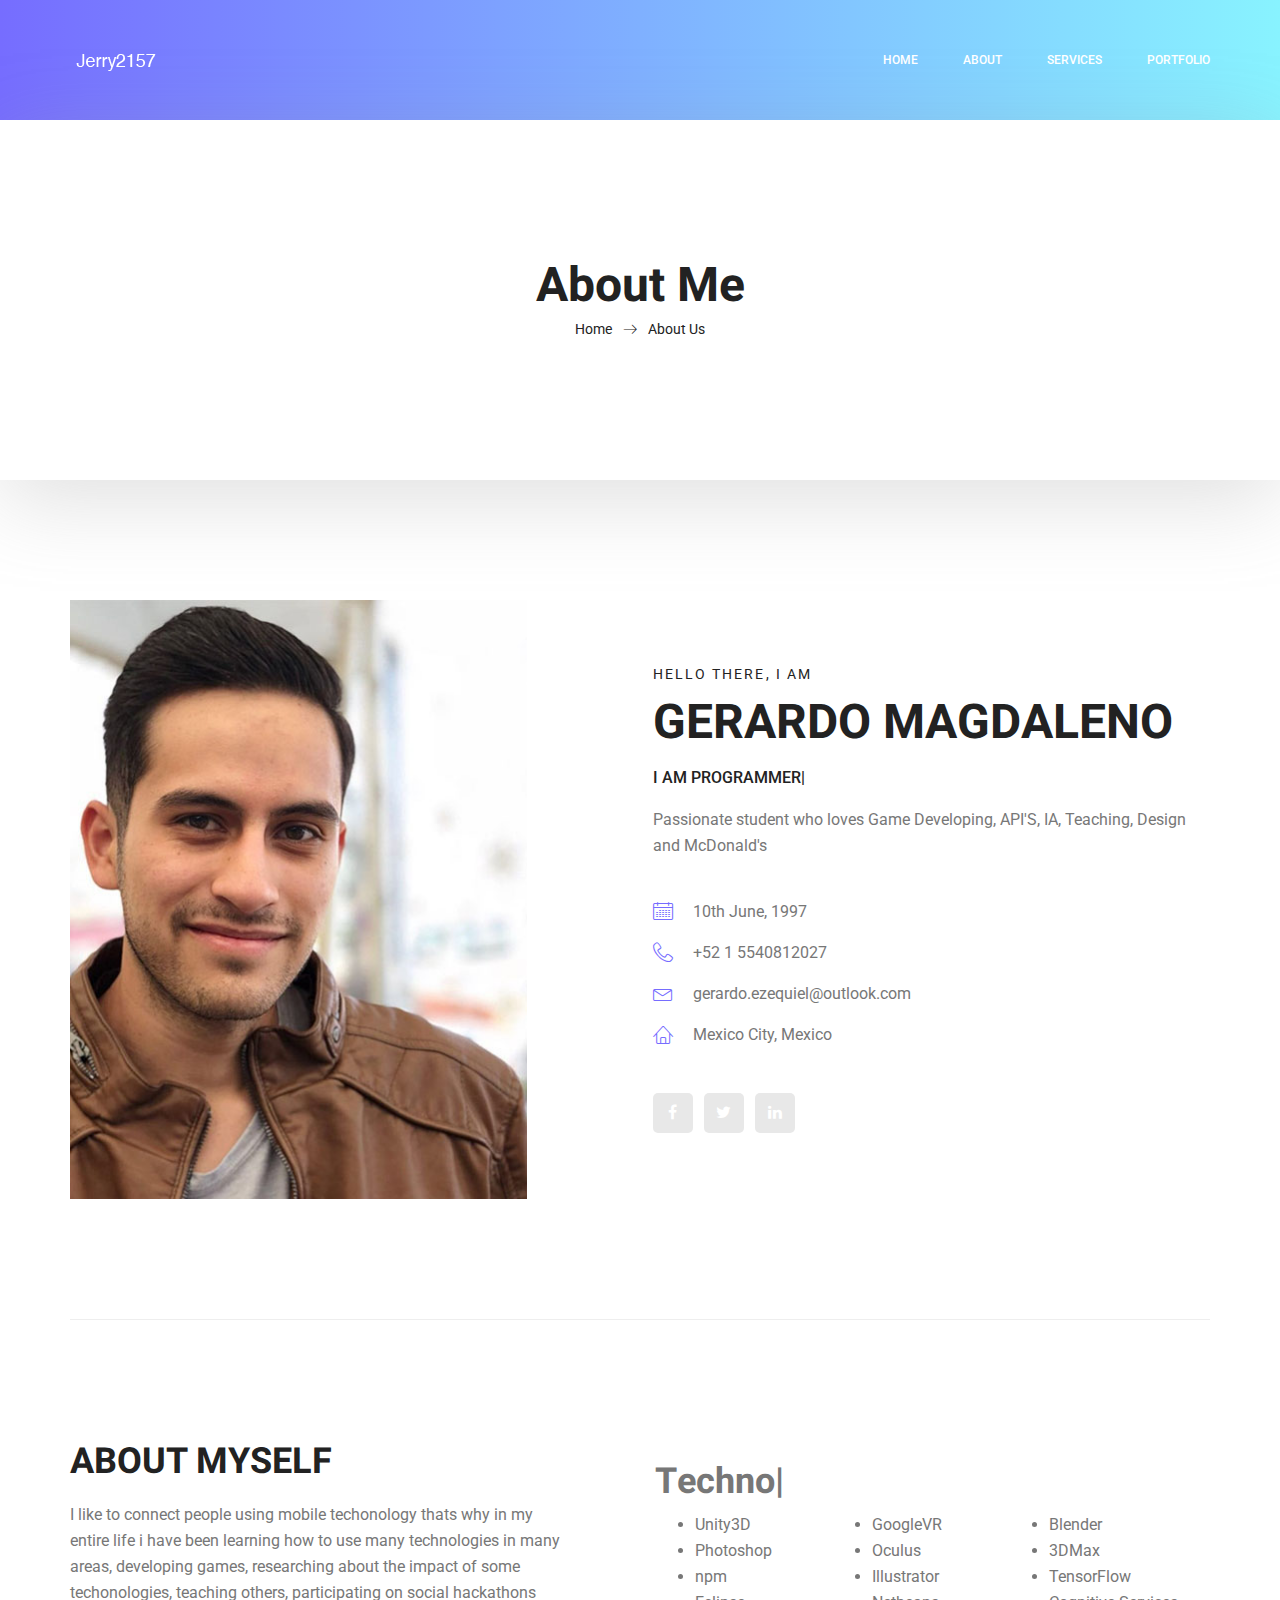
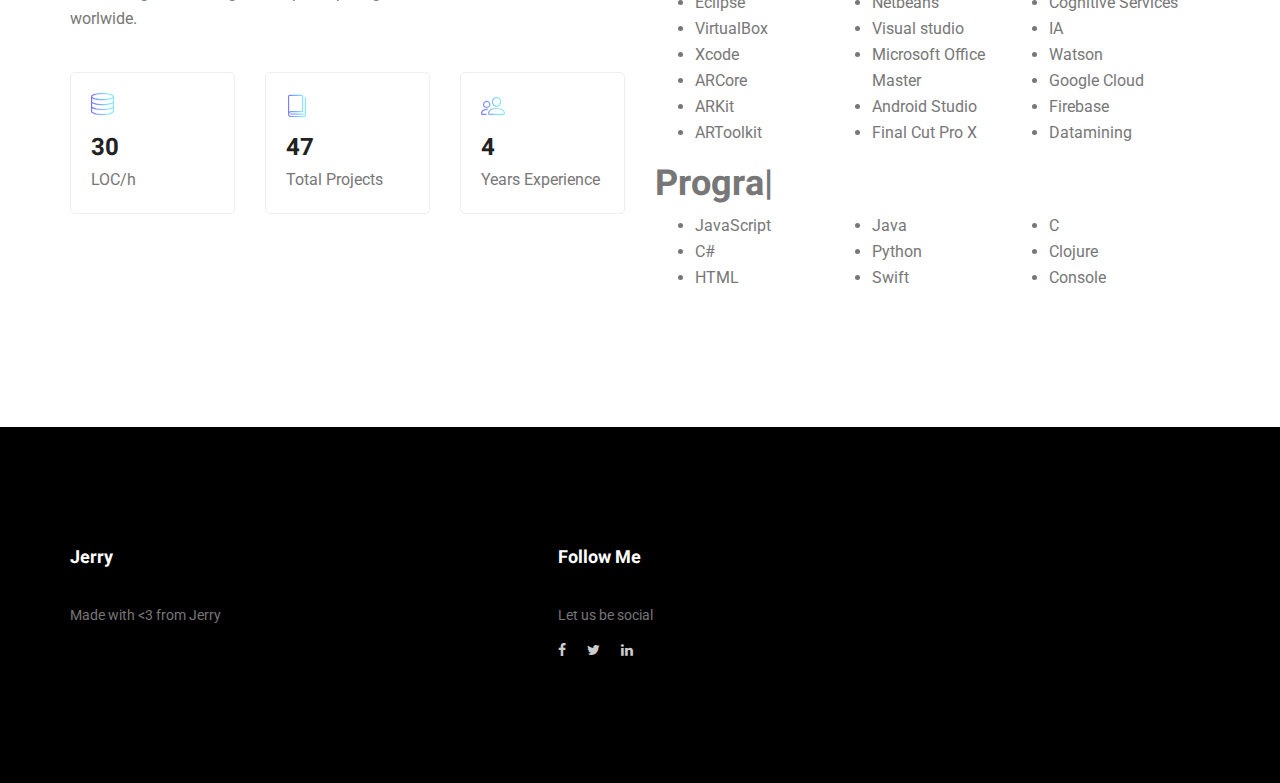
==== commit dc310d20: "minor changes" ====
--- a/about-us.html
+++ b/about-us.html
@@ -40,7 +40,7 @@
 							<ul class="nav navbar-nav menu_nav ml-auto">
 								<li class="nav-item active"><a class="nav-link" href="index.html">Home</a></li> 
 								<li class="nav-item"><a class="nav-link" href="about-us.html">About</a></li> 
-								<li class="nav-item"><a class="nav-link" href="services.html">Services</a></li> 
+								<li class="nav-item"><a class="nav-link" href="services.html">Services</a></li>
 								<li class="nav-item"><a class="nav-link" href="portfolio.html">Portfolio</a></li>
 								<!--<li class="nav-item submenu dropdown">
 									<a href="#" class="nav-link dropdown-toggle" data-toggle="dropdown" role="button" aria-haspopup="true" aria-expanded="false">Pages</a>
@@ -48,15 +48,16 @@
 										<li class="nav-item"><a class="nav-link" href="portfolio.html">Portfolio</a></li>
 										<li class="nav-item"><a class="nav-link" href="elements.html">Elements</a></li>
 									</ul>
-								</li>--> 
+								</li>-->
+								<!--
 								<li class="nav-item submenu dropdown">
 									<a href="#" class="nav-link dropdown-toggle" data-toggle="dropdown" role="button" aria-haspopup="true" aria-expanded="false">Blog</a>
 									<ul class="dropdown-menu">
 										<li class="nav-item"><a class="nav-link" href="blog.html">Blog</a></li>
 										<li class="nav-item"><a class="nav-link" href="single-blog.html">Blog Details</a></li>
 									</ul>
-								</li> 
-								<li class="nav-item"><a class="nav-link" href="contact.html">Contact</a></li>
+								</li> -->
+								<!--<li class="nav-item"><a class="nav-link" href="contact.html">Contact</a></li>-->
 							</ul>
 						</div> 
 					</div>
@@ -230,7 +231,8 @@
 			</section>
 			<!--================End Welcome Area =================-->
         
-        <!--================Testimonials Area =================-->
+		<!--================Testimonials Area =================-->
+		<!--
         <section class="testimonials_area p_120">
         	<div class="container">
         		<div class="main_title">
@@ -275,9 +277,10 @@
 					</div>
         		</div>
         	</div>
-        </section>
-        <!--================End Testimonials Area =================-->
-        
+		</section>
+	-->
+		<!--================End Testimonials Area =================-->
+		
         <!--================Footer Area =================-->
         <footer class="footer_area p_120">
         	<div class="container">
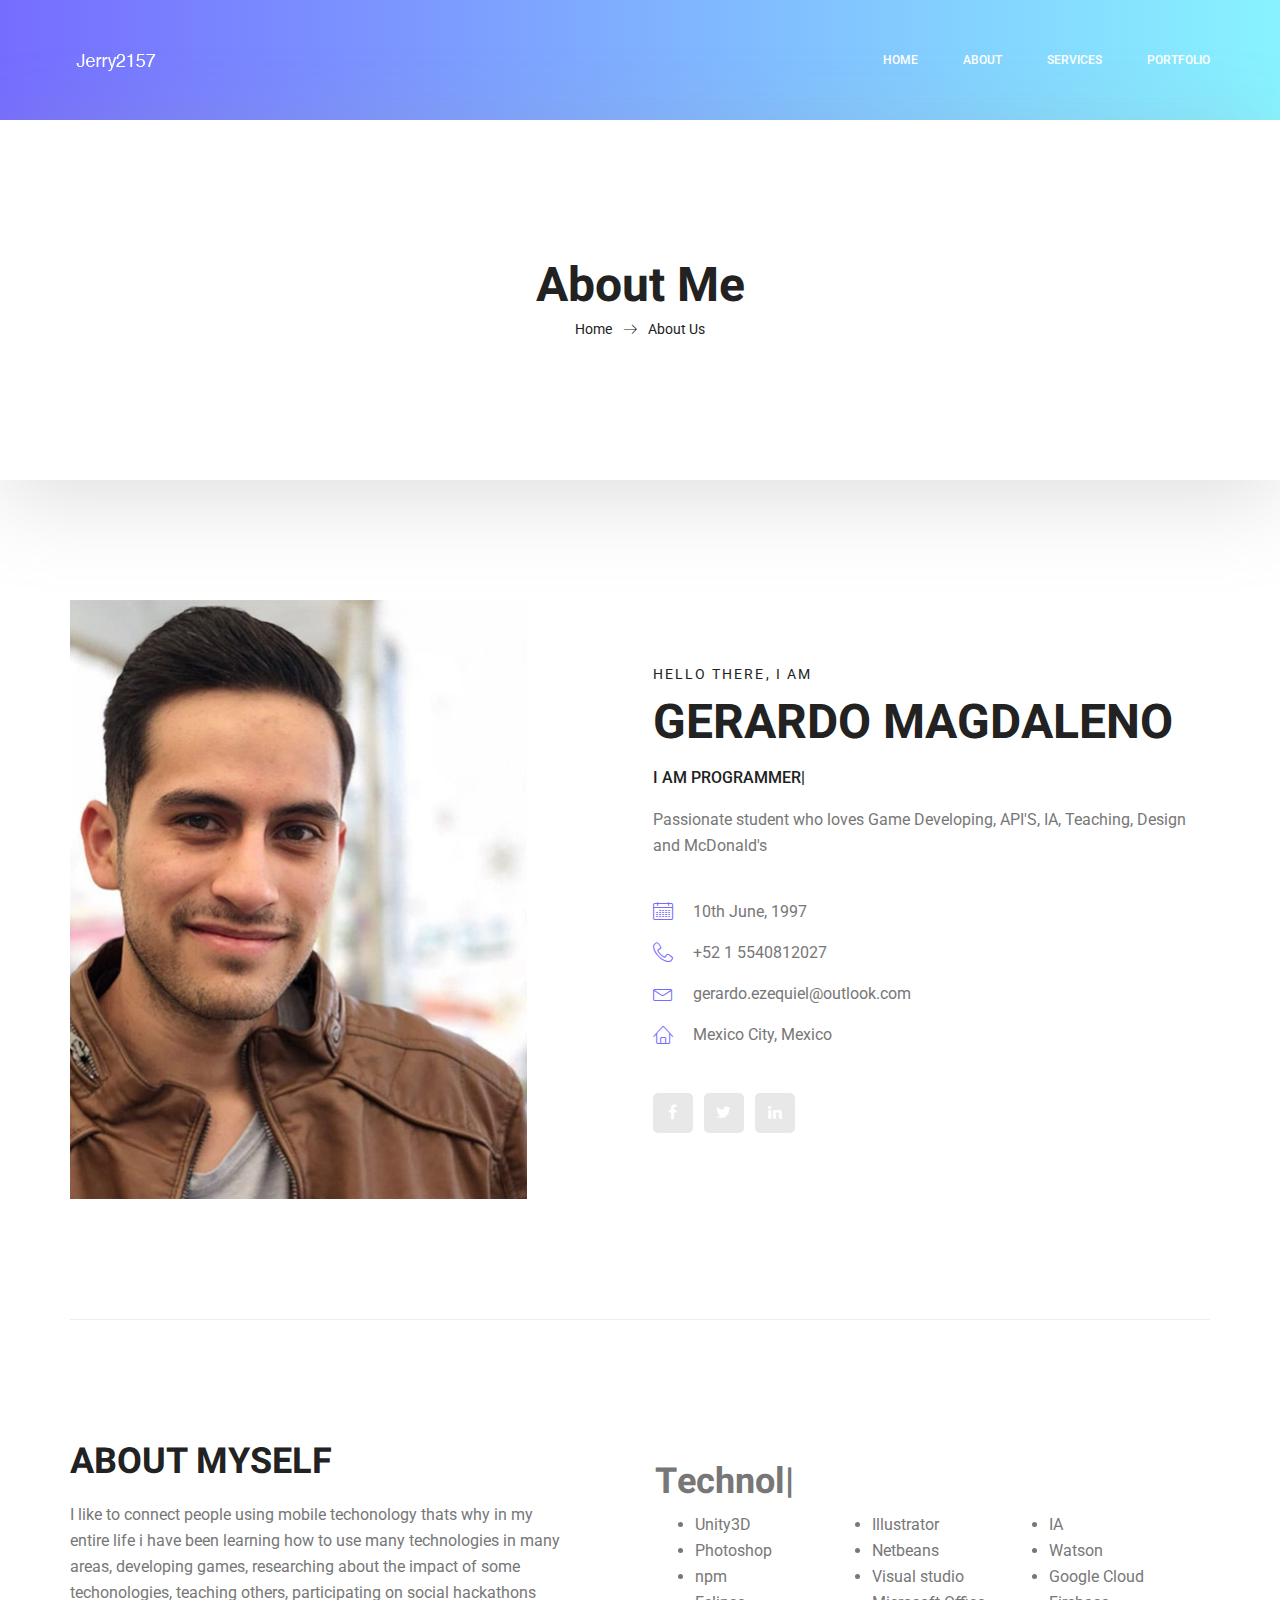
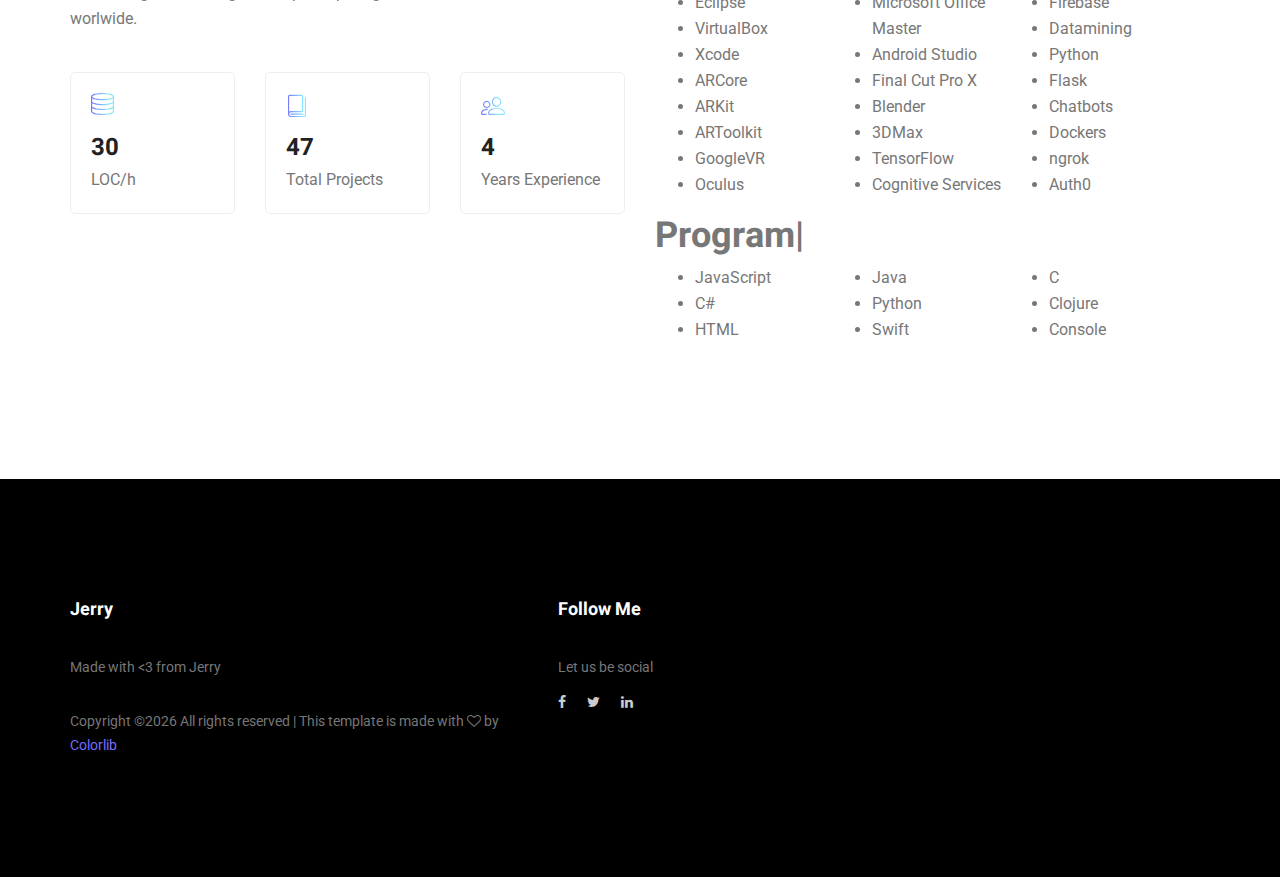
==== commit 3adfd5dd: "August Update" ====
--- a/about-us.html
+++ b/about-us.html
@@ -162,70 +162,76 @@
 							</div>
 						</div>
 						<div class="col-lg-6">
-							<div class="tools_expert">
-								<div id="skill_main" class="skill_main">
-									<h1><span class="typed"></span></h1>
-									<ul class="ownlist">
-											<li>Unity3D</li>
-											<li>Photoshop</li>
-											<li>npm</li>
-											<li>Eclipse</li>
-											<li>VirtualBox</li>
-											<li>Xcode</li>
-											<li>ARCore</li>
-											<li>ARKit</li>
-											<li>ARToolkit</li>
-											<li>GoogleVR</li>
-											<li>Oculus</li>
-											<li>Illustrator</li>
-	
-											<li>Netbeans</li>
-											<li>Visual studio</li>
-											<li>Microsoft Office Master</li>
-											<li>Android Studio</li>
-											<li>Final Cut Pro X</li>
-											<li>Blender</li>
-											<li>3DMax</li>
-											<li>TensorFlow</li>
-											<li>Cognitive Services</li>
-											<li>IA</li>
-											<li>Watson</li>
-											<li>Google Cloud</li>
-											<li>Firebase</li>
-											<li>Datamining</li>
-										  </ul>
-									<script>
-											var typed = new Typed('.typed',{
-													strings:["Technologies:"],
+								<div class="tools_expert">
+									<div id="skill_main" class="skill_main">
+										<h1><span class="typed"></span></h1>
+										<ul class="ownlist">
+												<li>Unity3D</li>
+												<li>Photoshop</li>
+												<li>npm</li>
+												<li>Eclipse</li>
+												<li>VirtualBox</li>
+												<li>Xcode</li>
+												<li>ARCore</li>
+												<li>ARKit</li>
+												<li>ARToolkit</li>
+												<li>GoogleVR</li>
+												<li>Oculus</li>
+												<li>Illustrator</li>
+		
+												<li>Netbeans</li>
+												<li>Visual studio</li>
+												<li>Microsoft Office Master</li>
+												<li>Android Studio</li>
+												<li>Final Cut Pro X</li>
+												<li>Blender</li>
+												<li>3DMax</li>
+												<li>TensorFlow</li>
+												<li>Cognitive Services</li>
+												<li>IA</li>
+												<li>Watson</li>
+												<li>Google Cloud</li>
+												<li>Firebase</li>
+												<li>Datamining</li>
+												<li>Python</li>
+												<li>Flask</li>
+												<li>Chatbots</li>
+												<li>Dockers</li>
+												<li>ngrok</li>
+												<li>Auth0</li>
+											  </ul>
+										<script>
+												var typed = new Typed('.typed',{
+														strings:["Technologies:"],
+														backSpeed: 80,
+														typeSpeed:80,
+														loop: false
+													});
+											</script>
+		
+										<h1><span class="typed3"></span></h1>
+										<ul class="ownlist">
+												<li>JavaScript</li>
+												<li>C#</li>
+												<li>HTML</li>
+												<li>Java</li>
+												<li>Python</li>
+												<li>Swift</li>
+												<li>C</li>
+												<li>Clojure</li>
+												<li>Console</li>
+											  </ul>
+										<script>
+											var typed = new Typed('.typed3',{
+													strings:["Programming Laguages"],
 													backSpeed: 80,
 													typeSpeed:80,
 													loop: false
 												});
 										</script>
-	
-									<h1><span class="typed3"></span></h1>
-									<ul class="ownlist">
-											<li>JavaScript</li>
-											<li>C#</li>
-											<li>HTML</li>
-											<li>Java</li>
-											<li>Python</li>
-											<li>Swift</li>
-											<li>C</li>
-											<li>Clojure</li>
-											<li>Console</li>
-										  </ul>
-									<script>
-										var typed = new Typed('.typed3',{
-												strings:["Programming Laguages"],
-												backSpeed: 80,
-												typeSpeed:80,
-												loop: false
-											});
-									</script>
+									</div>
 								</div>
 							</div>
-						</div>
 					</div>
 				</div>
 			</section>
@@ -292,27 +298,10 @@
         					</div>
         					<p>Made with <3 from Jerry </p>
         					<p><!-- Link back to Colorlib can't be removed. Template is licensed under CC BY 3.0. -->
-<!--Copyright &copy;<script>document.write(new Date().getFullYear());</script> All rights reserved | This template is made with <i class="fa fa-heart-o" aria-hidden="true"></i> by <a href="https://colorlib.com" target="_blank">Colorlib</a>-->
+Copyright &copy;<script>document.write(new Date().getFullYear());</script> All rights reserved | This template is made with <i class="fa fa-heart-o" aria-hidden="true"></i> by <a href="https://colorlib.com" target="_blank">Colorlib</a>
 <!-- Link back to Colorlib can't be removed. Template is licensed under CC BY 3.0. --></p>
         				</aside>
         			</div>
-        			<!--<div class="col-lg-5 col-sm-6">
-        				<aside class="f_widget news_widget">
-        					<div class="f_title">
-        						<h3>Newsletter</h3>
-        					</div>
-        					<p>Stay updated with our latest trends</p>
-        					<div id="mc_embed_signup">
-                                <form target="_blank" action="https://spondonit.us12.list-manage.com/subscribe/post?u=1462626880ade1ac87bd9c93a&amp;id=92a4423d01" method="get" class="subscribe_form relative">
-                                	<div class="input-group d-flex flex-row">
-                                        <input name="EMAIL" placeholder="Enter email address" onfocus="this.placeholder = ''" onblur="this.placeholder = 'Email Address '" required="" type="email">
-                                        <button class="btn sub-btn"><span class="lnr lnr-arrow-right"></span></button>		
-                                    </div>				
-                                    <div class="mt-10 info"></div>
-                                </form>
-                            </div>
-        				</aside>
-        			</div>-->
         			<div class="col-lg-2">
         				<aside class="f_widget social_widget">
         					<div class="f_title">
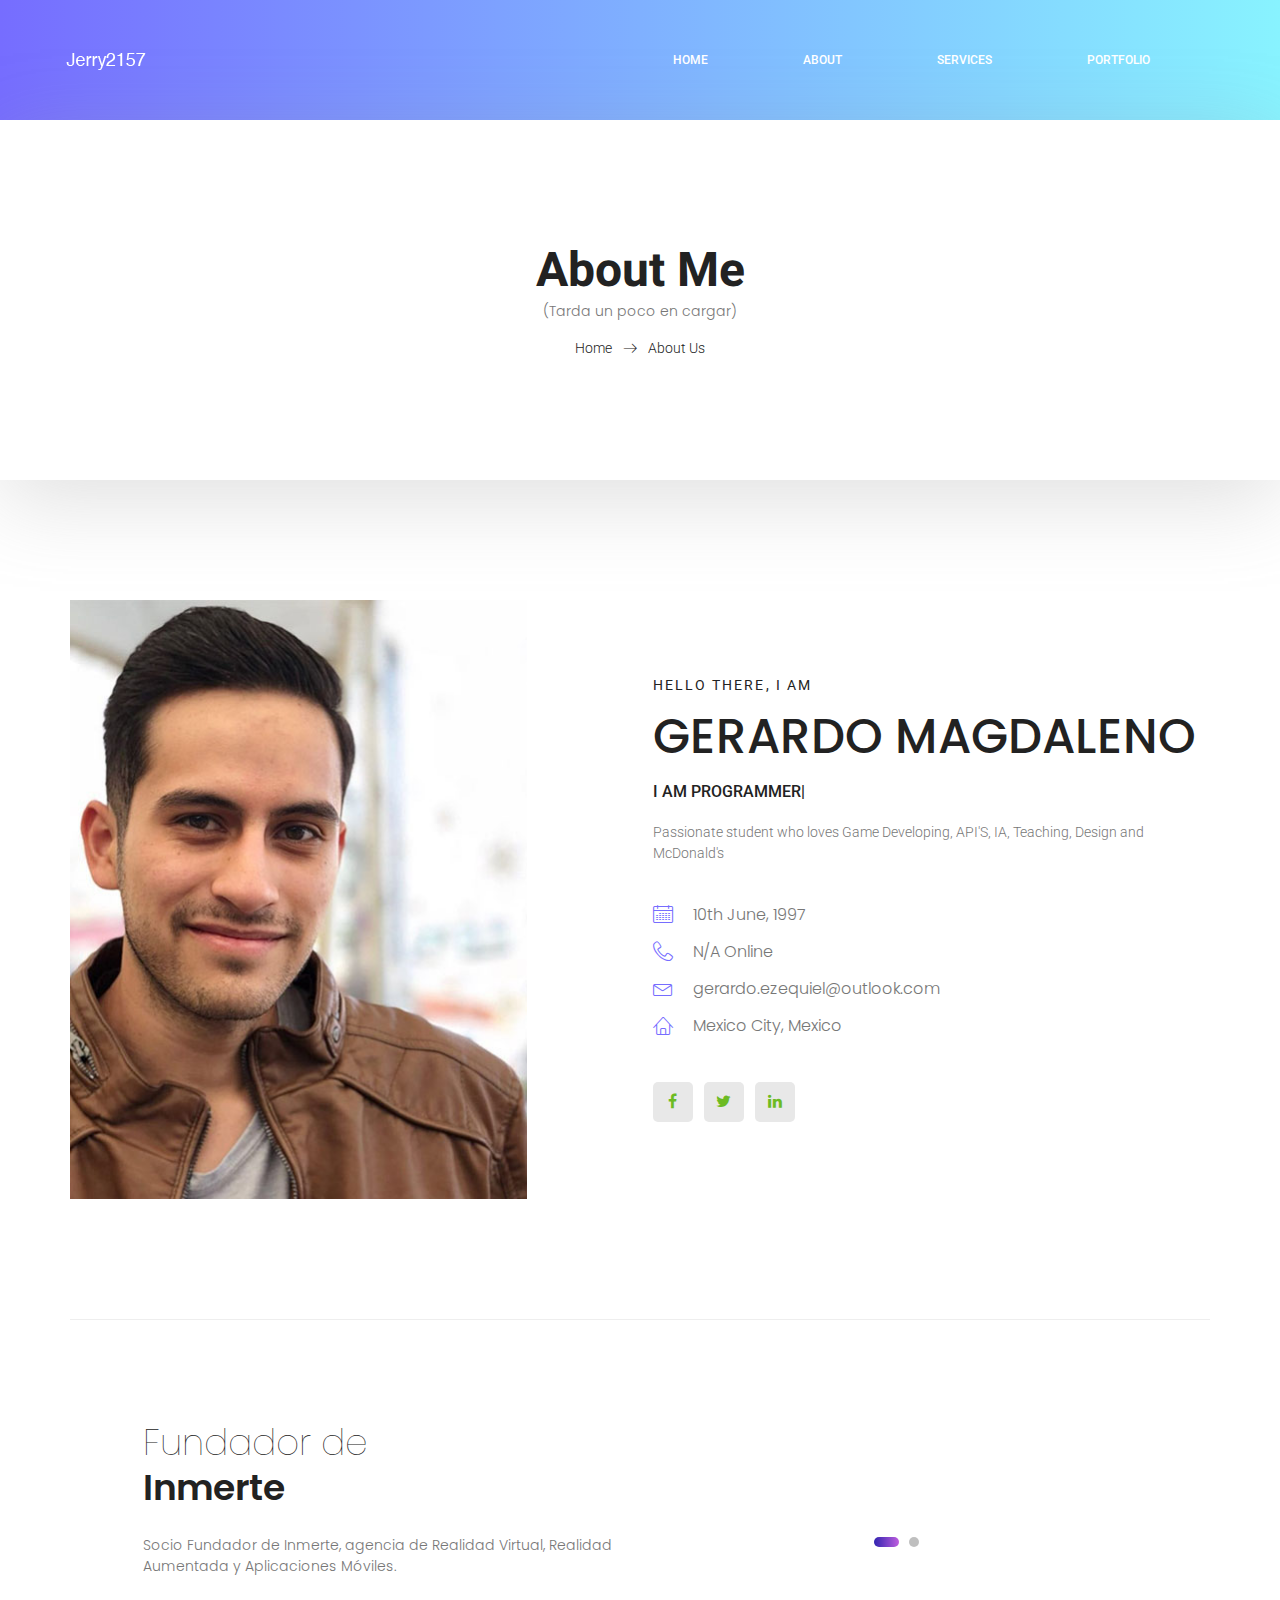
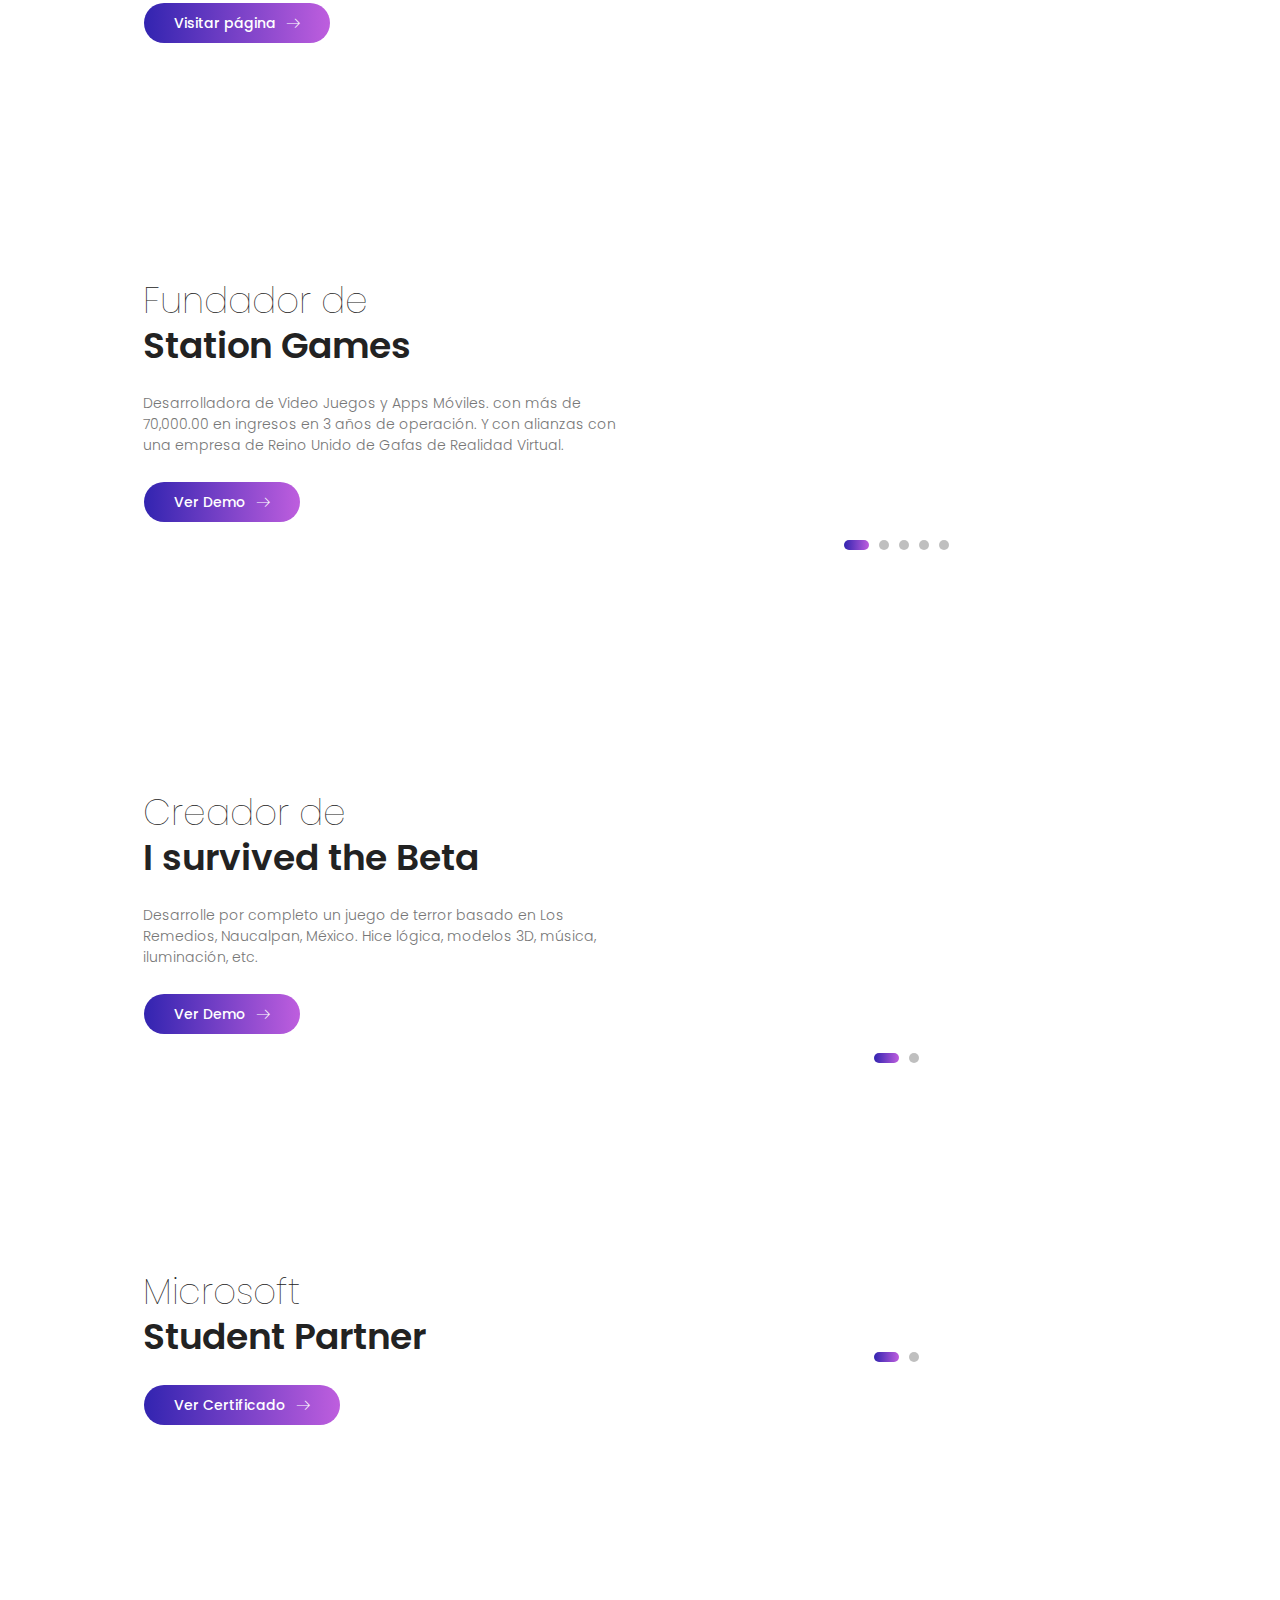
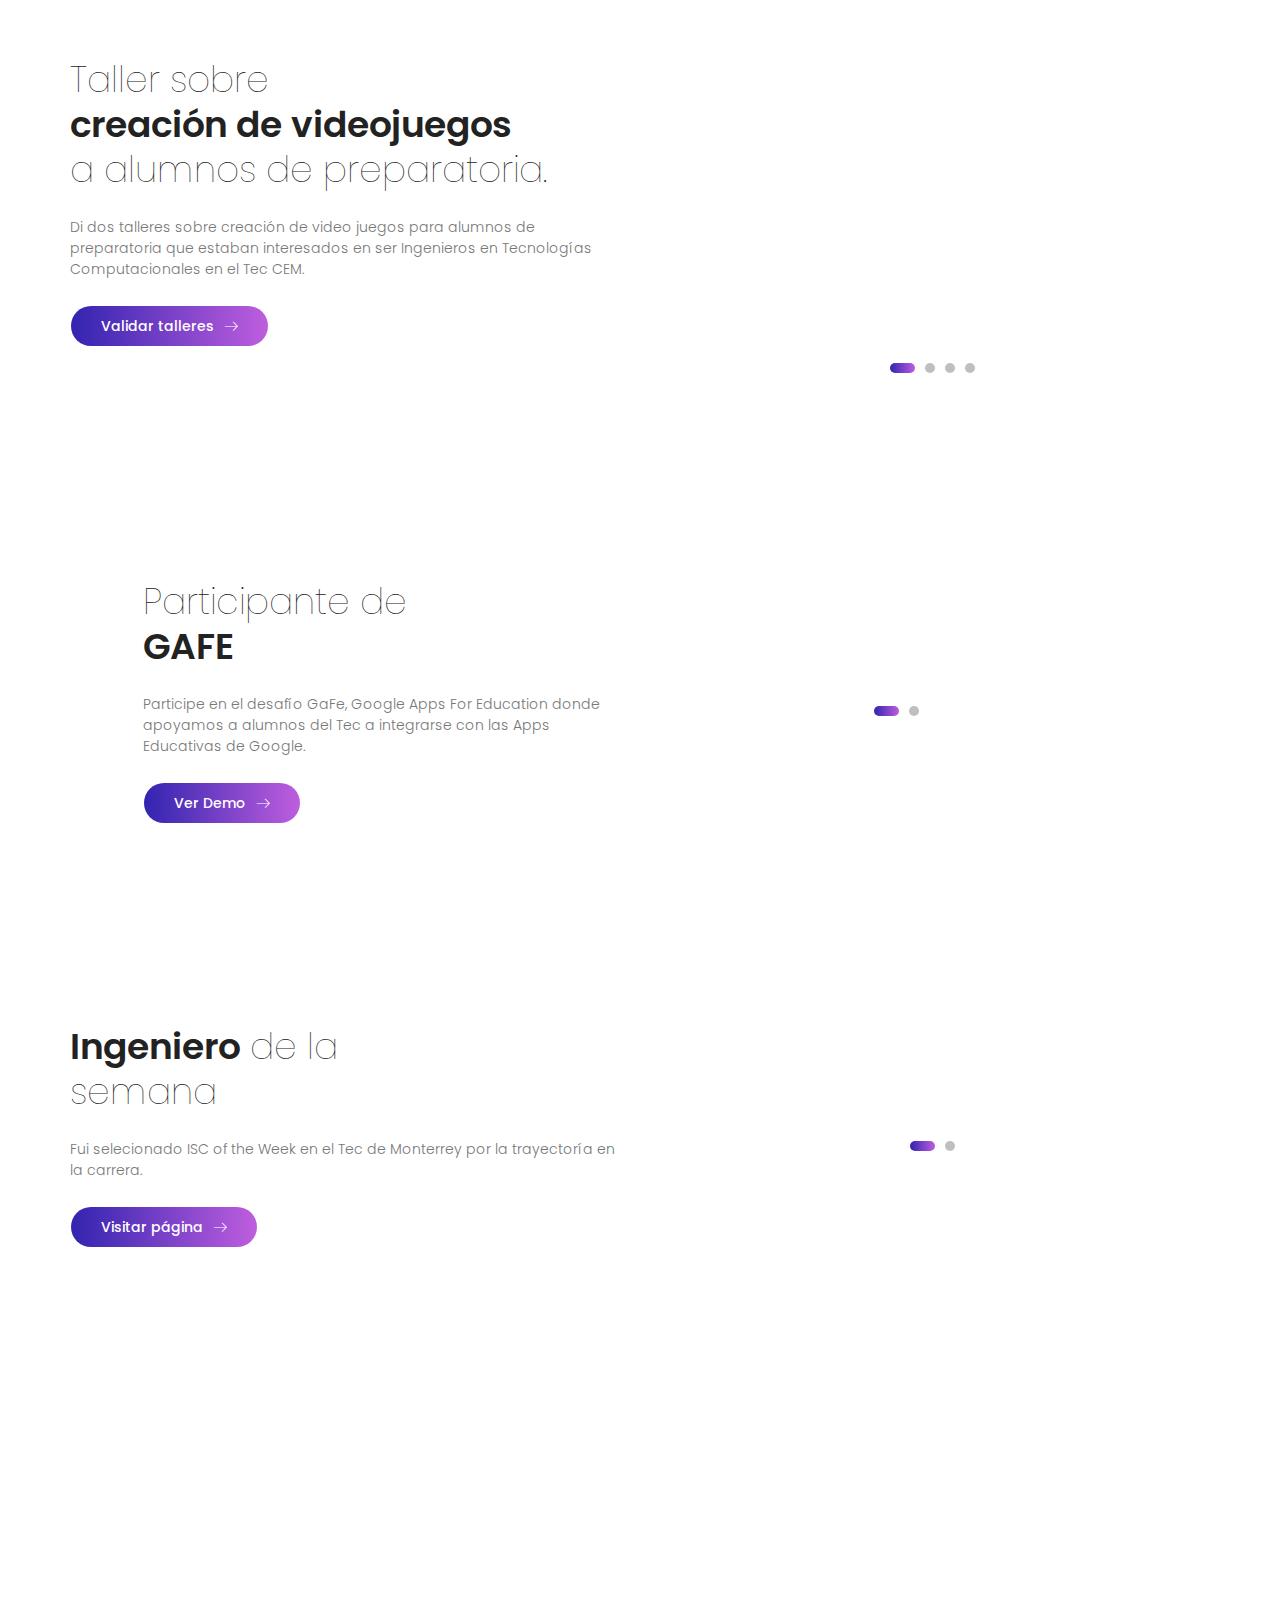
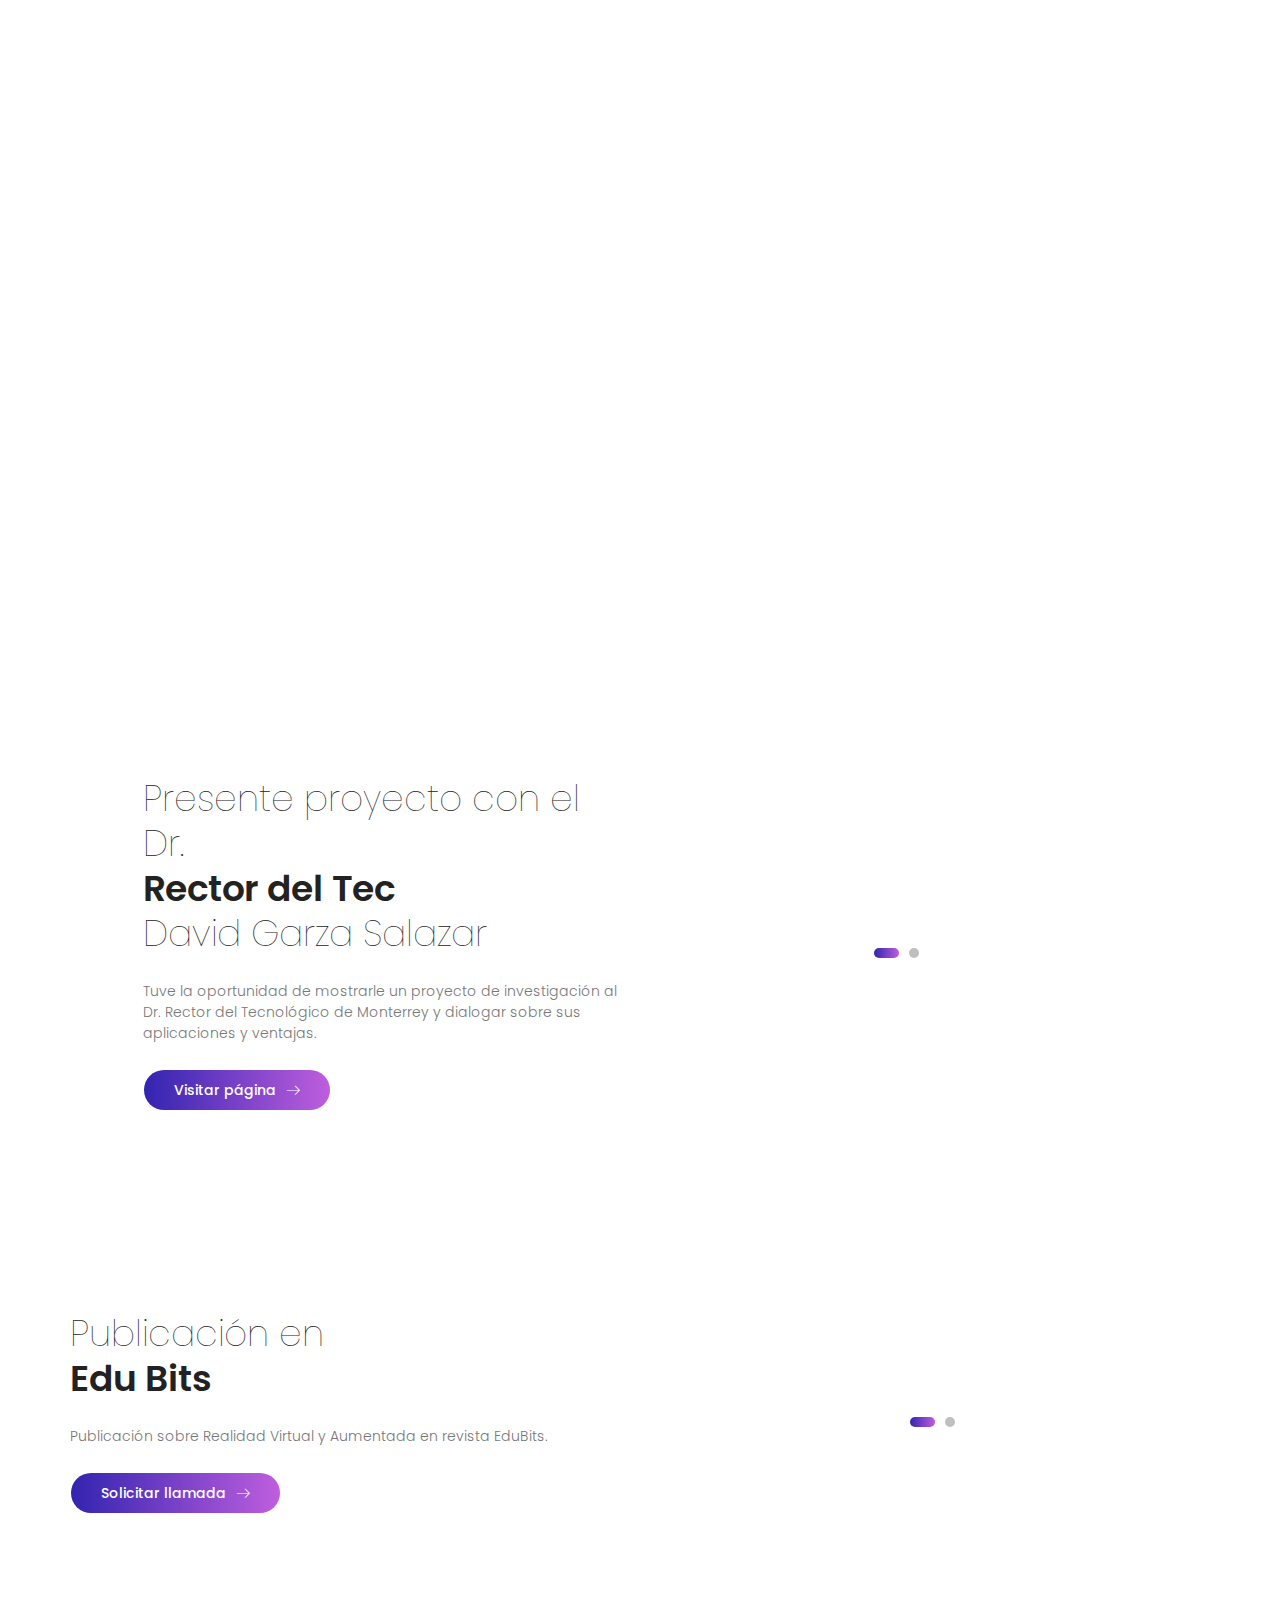
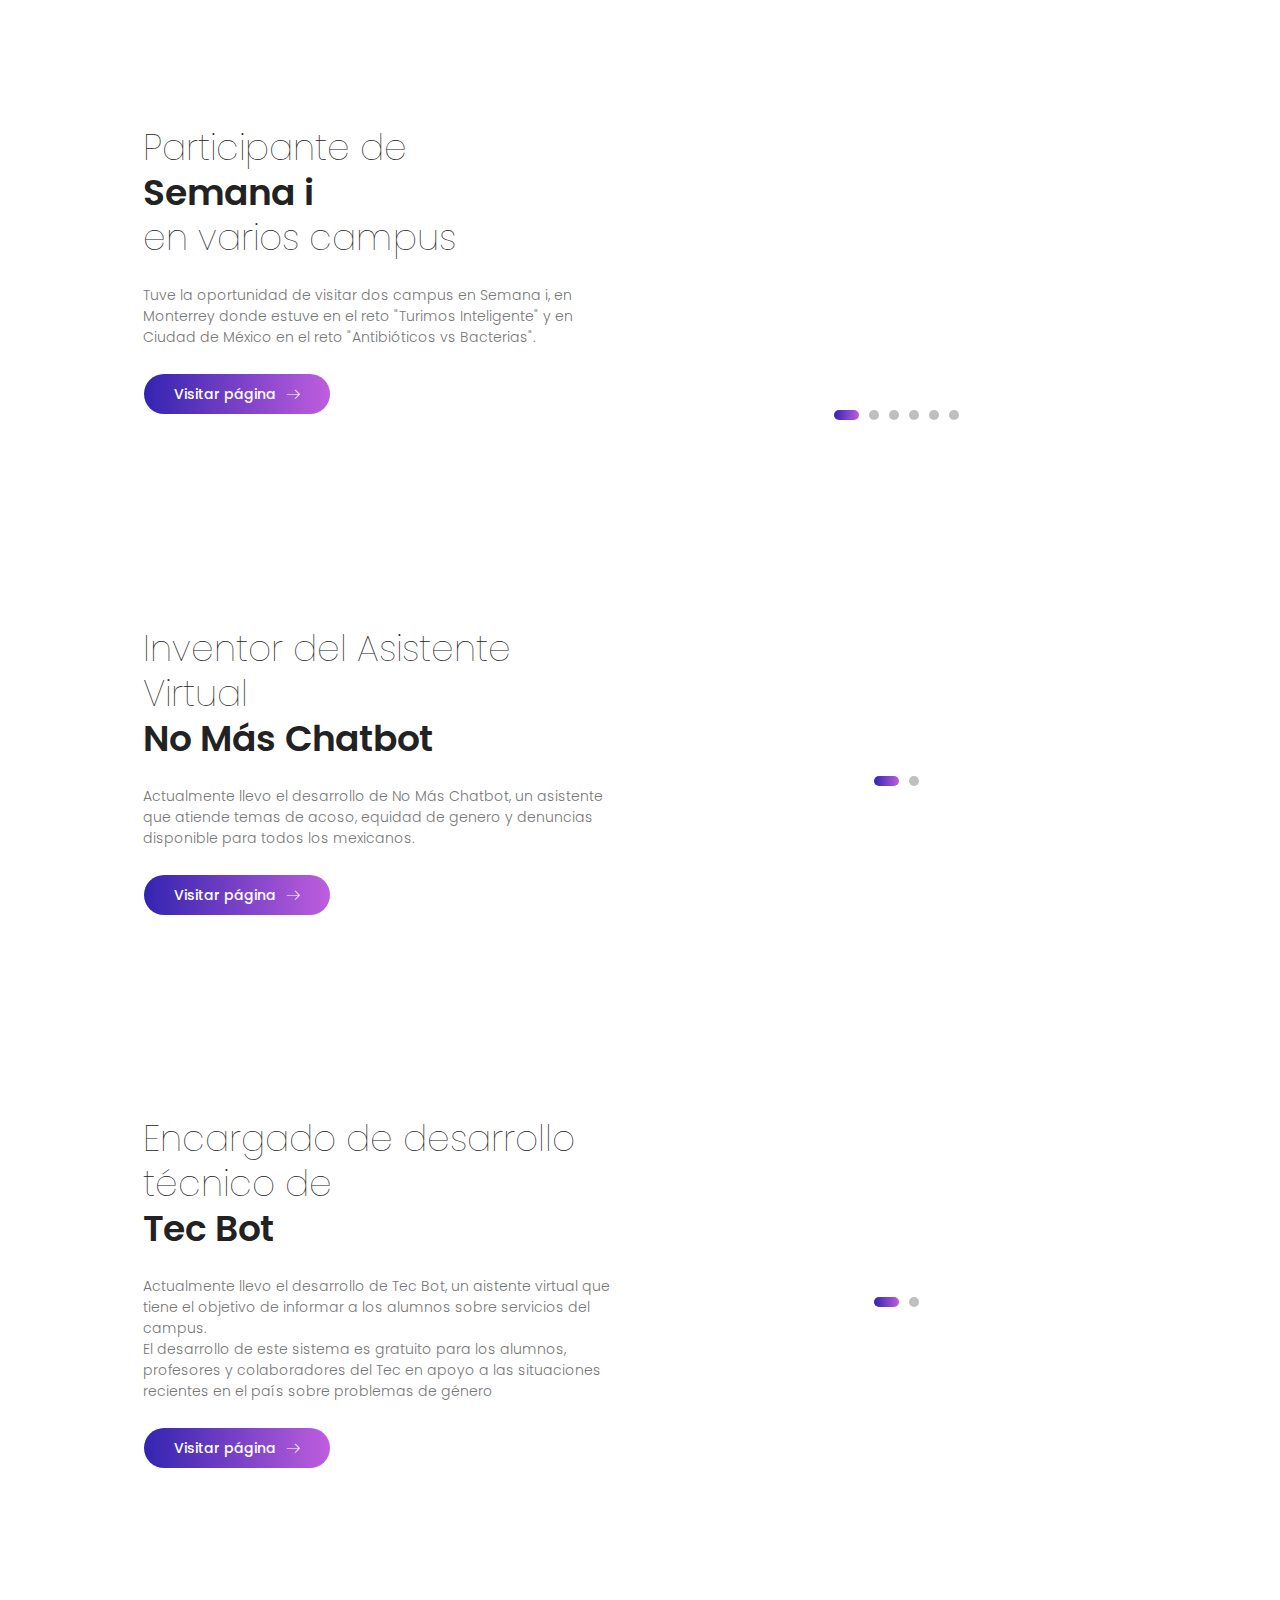
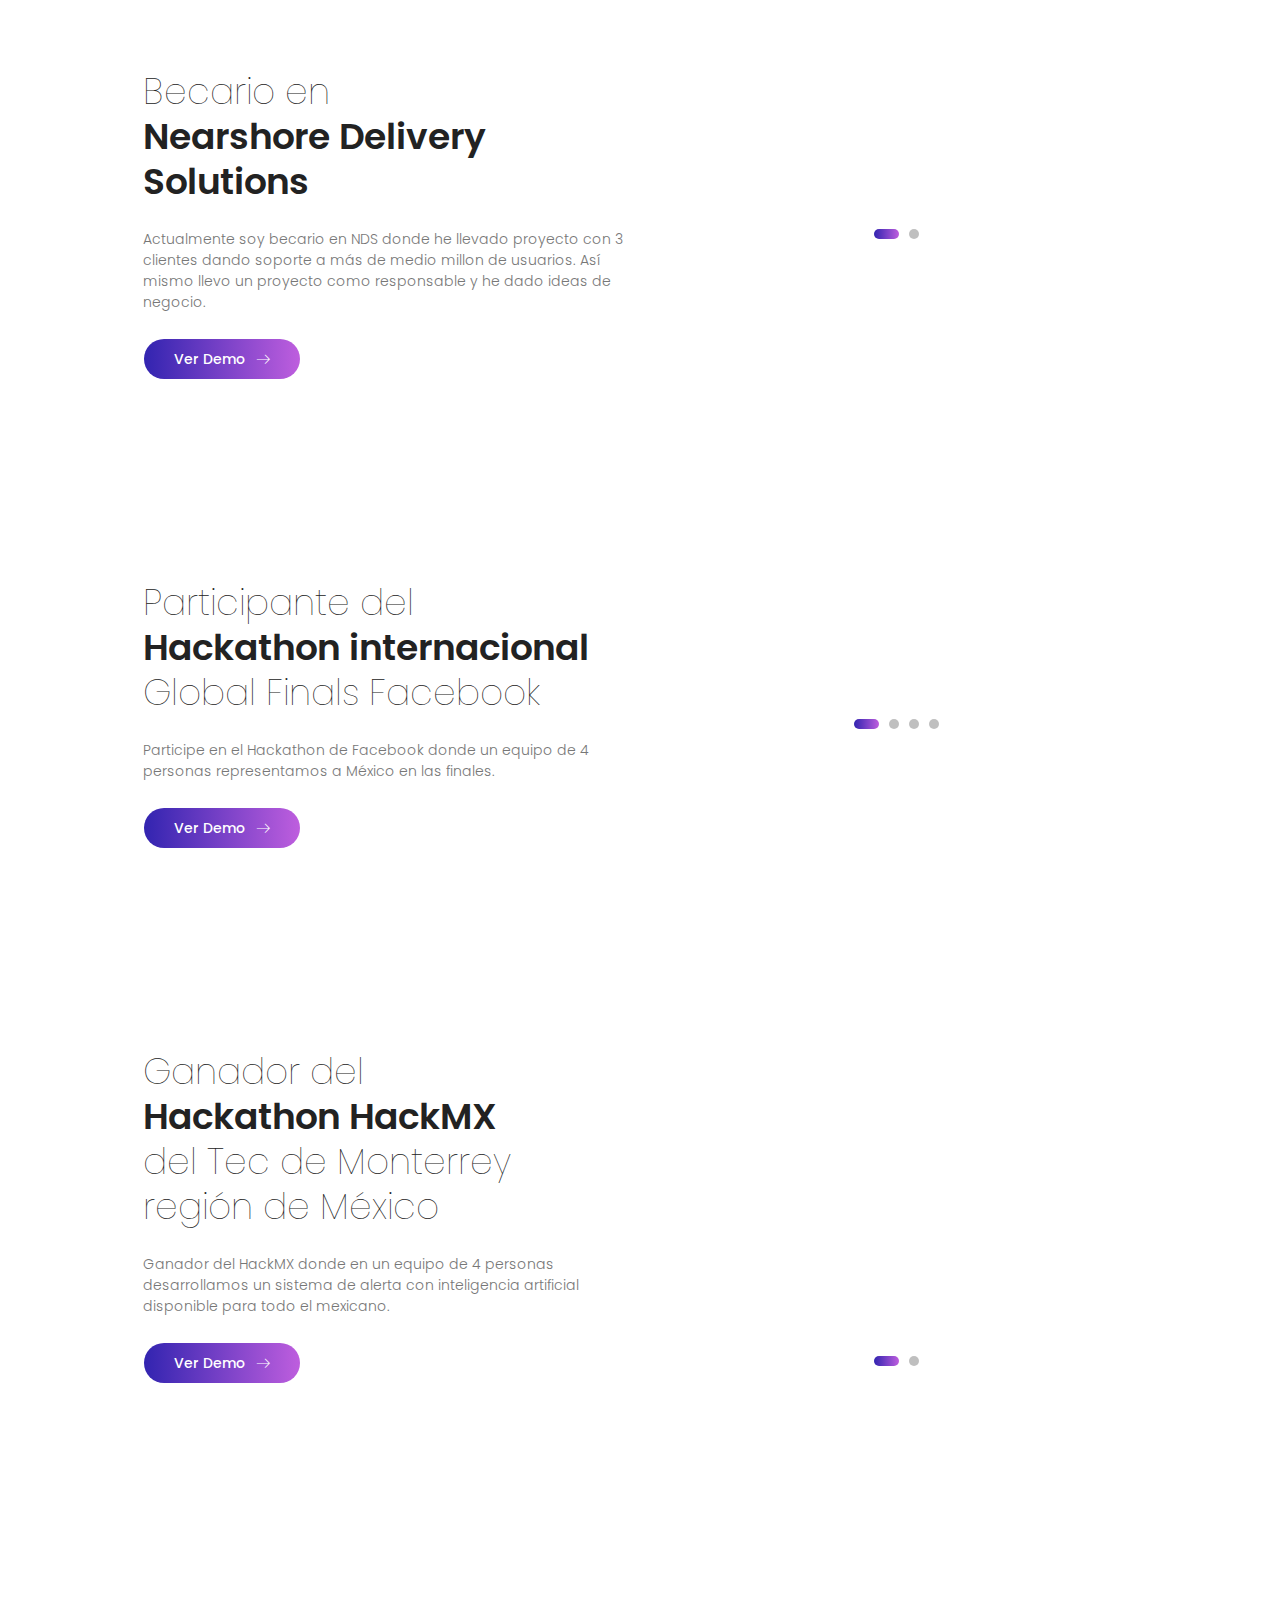
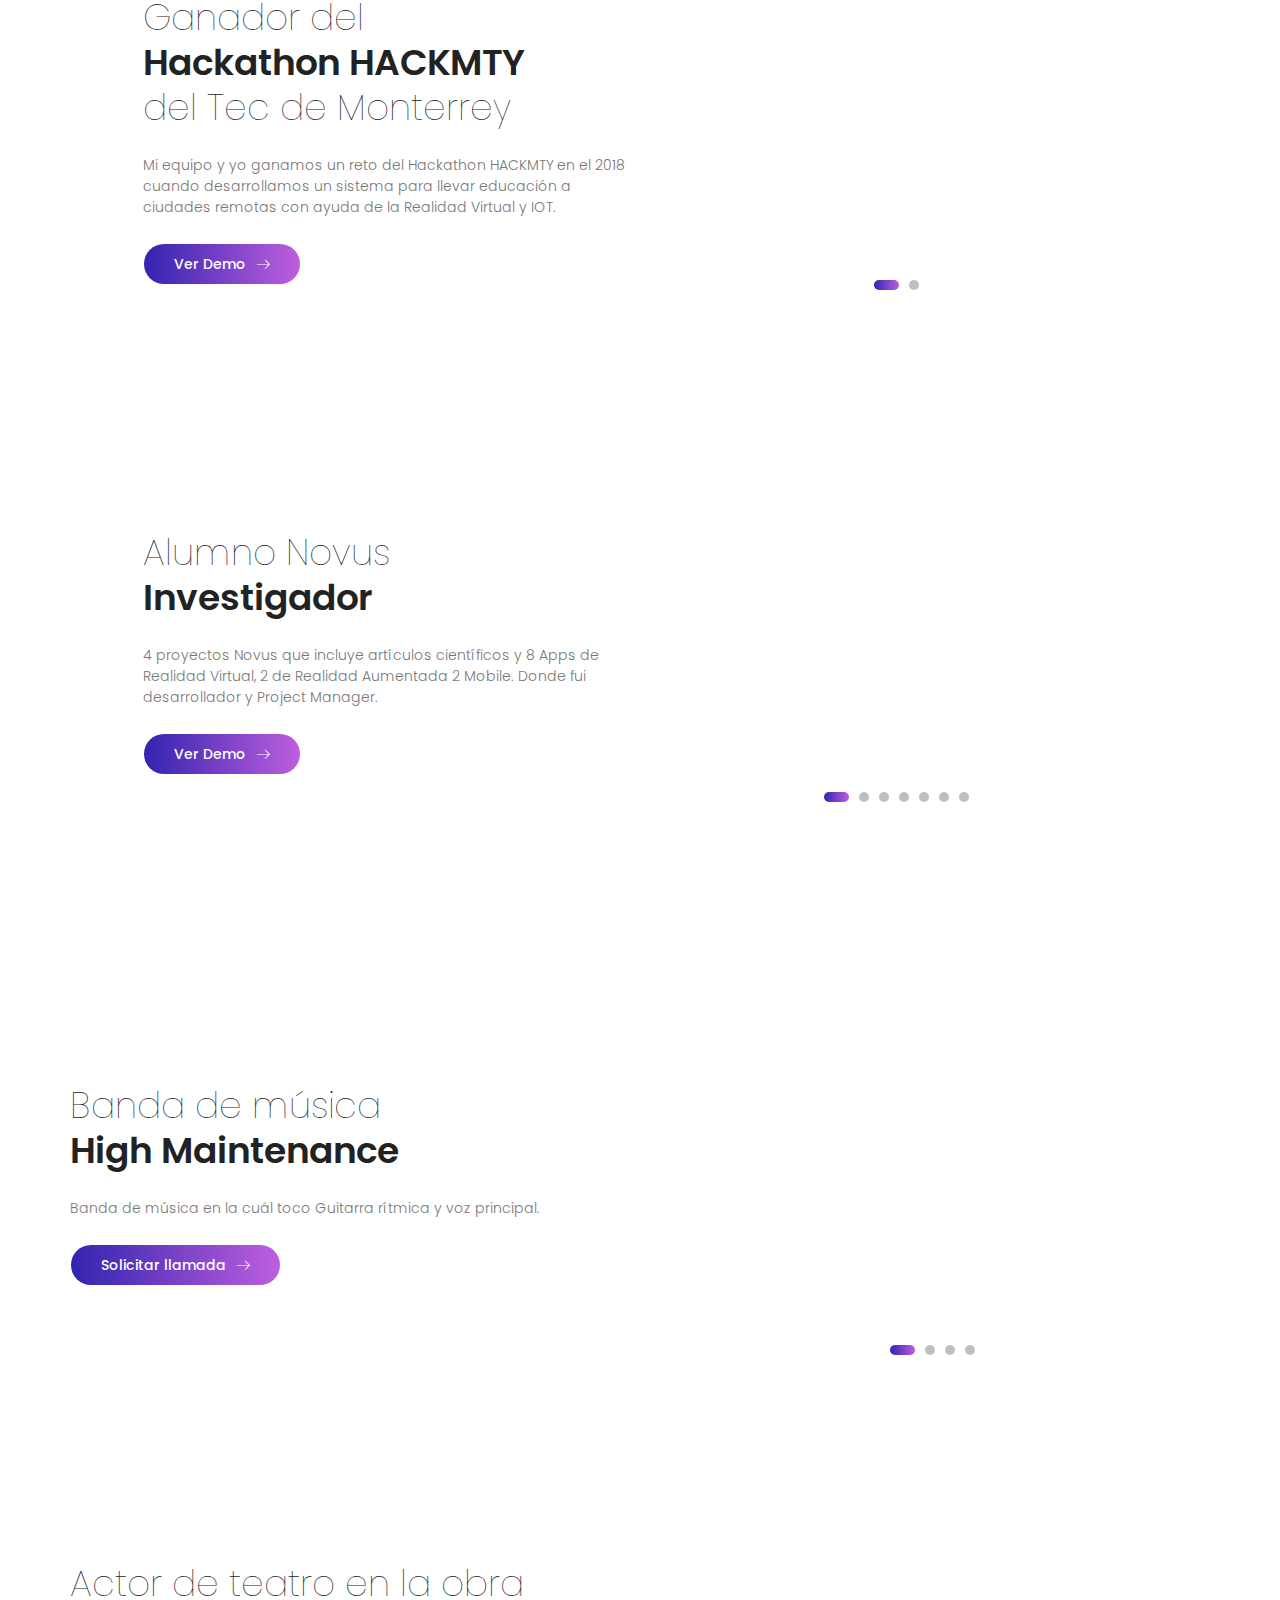
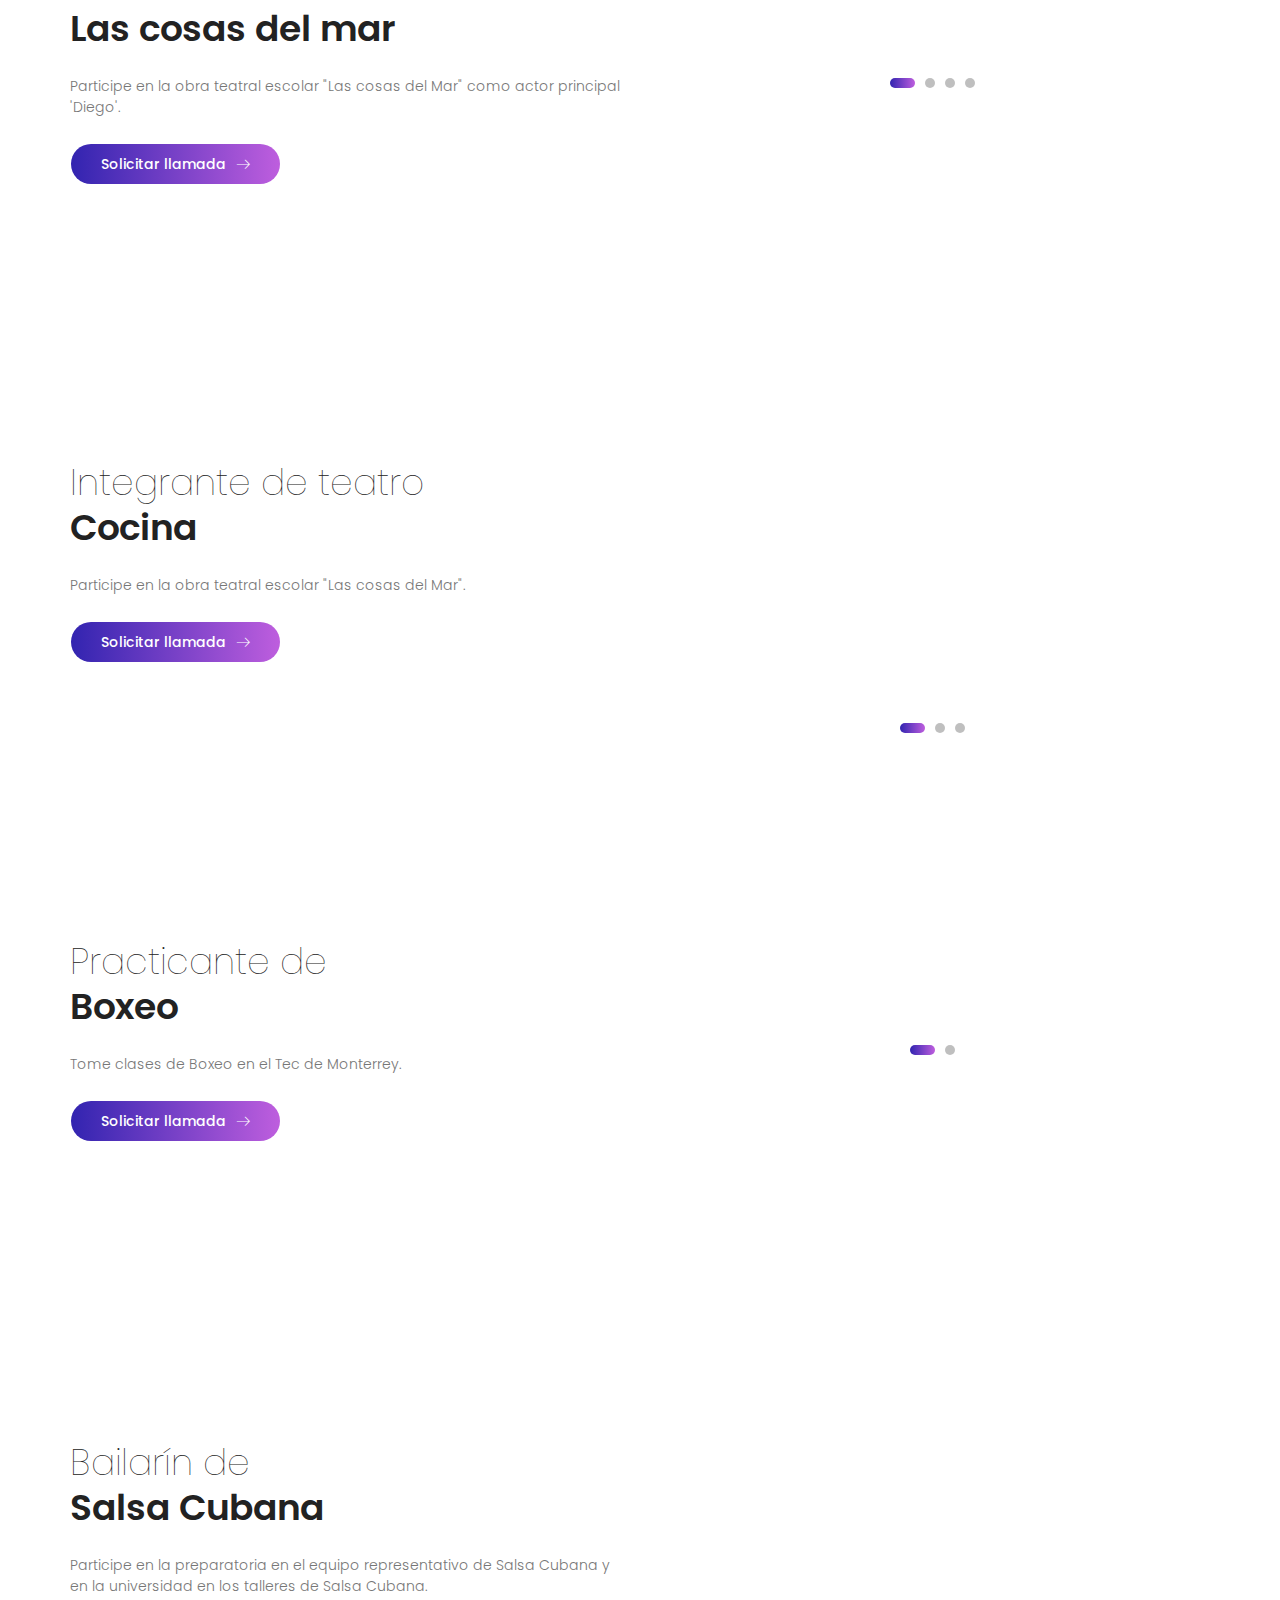
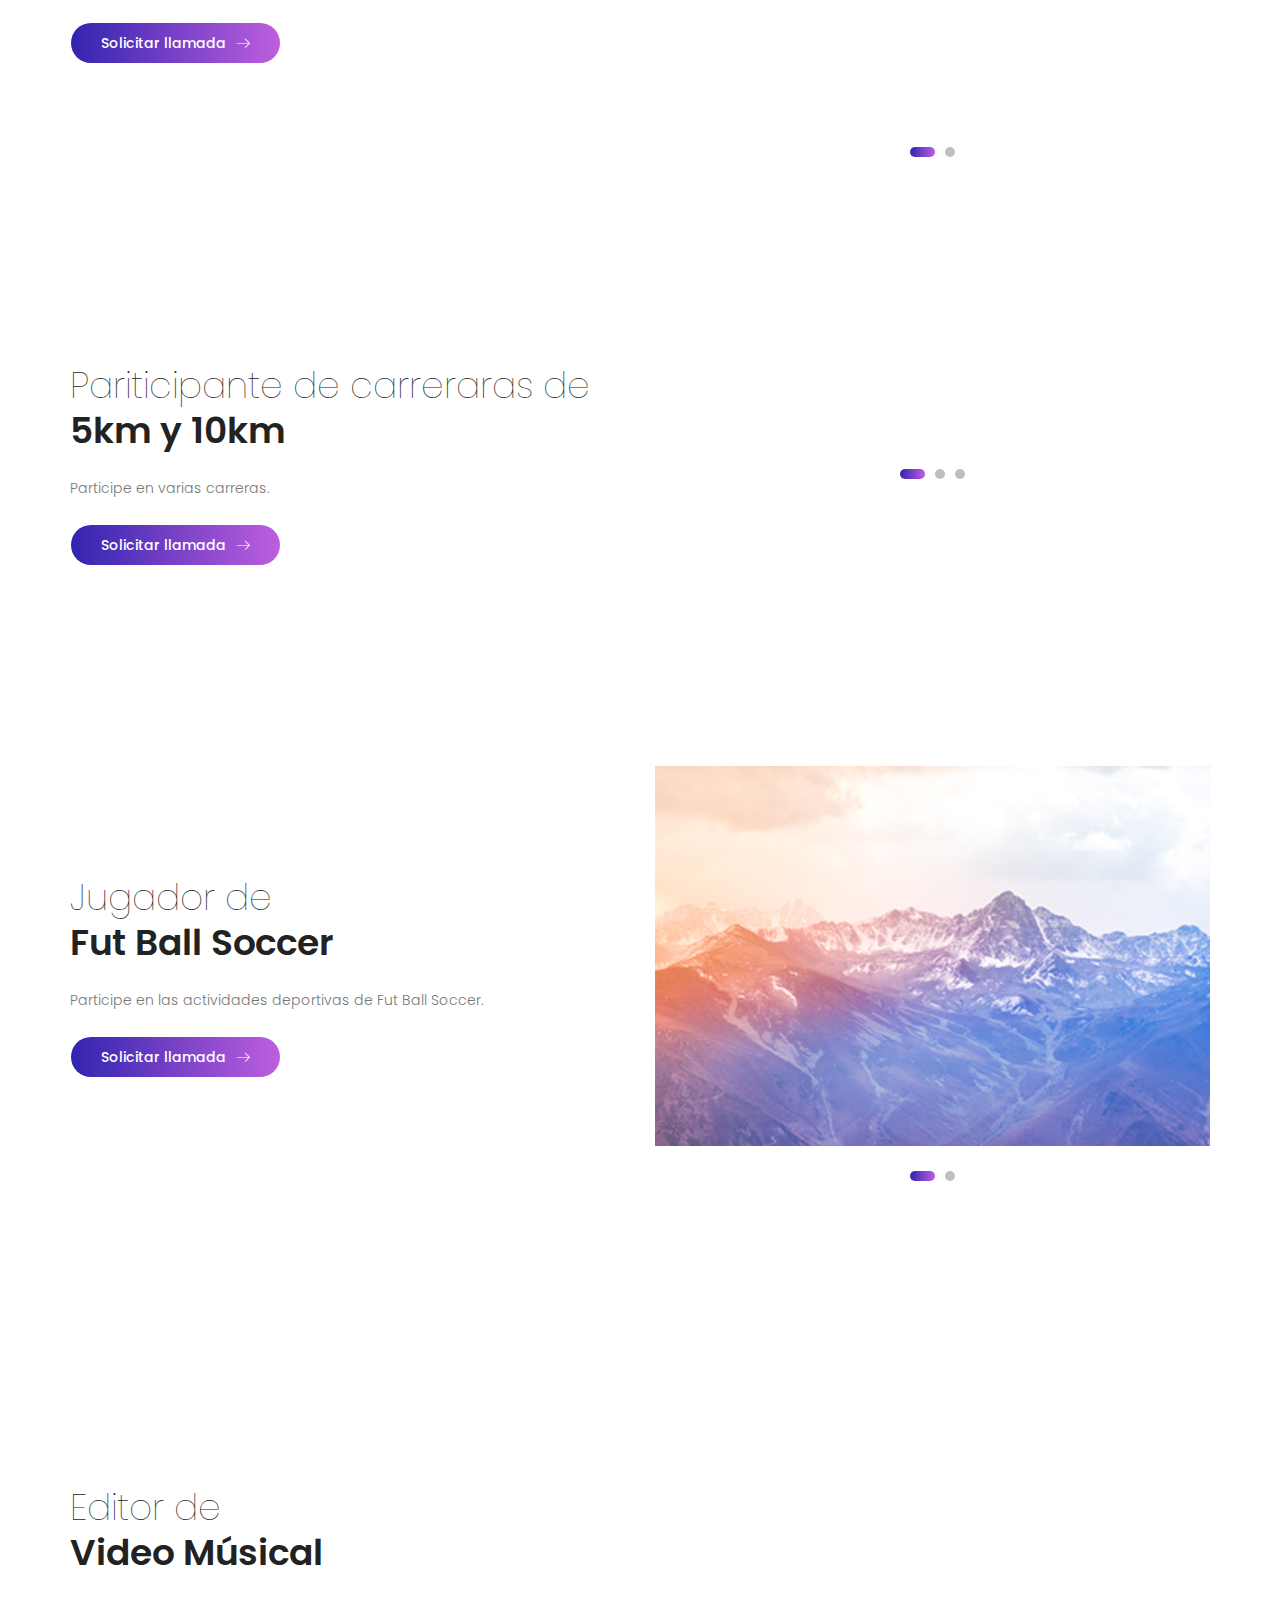
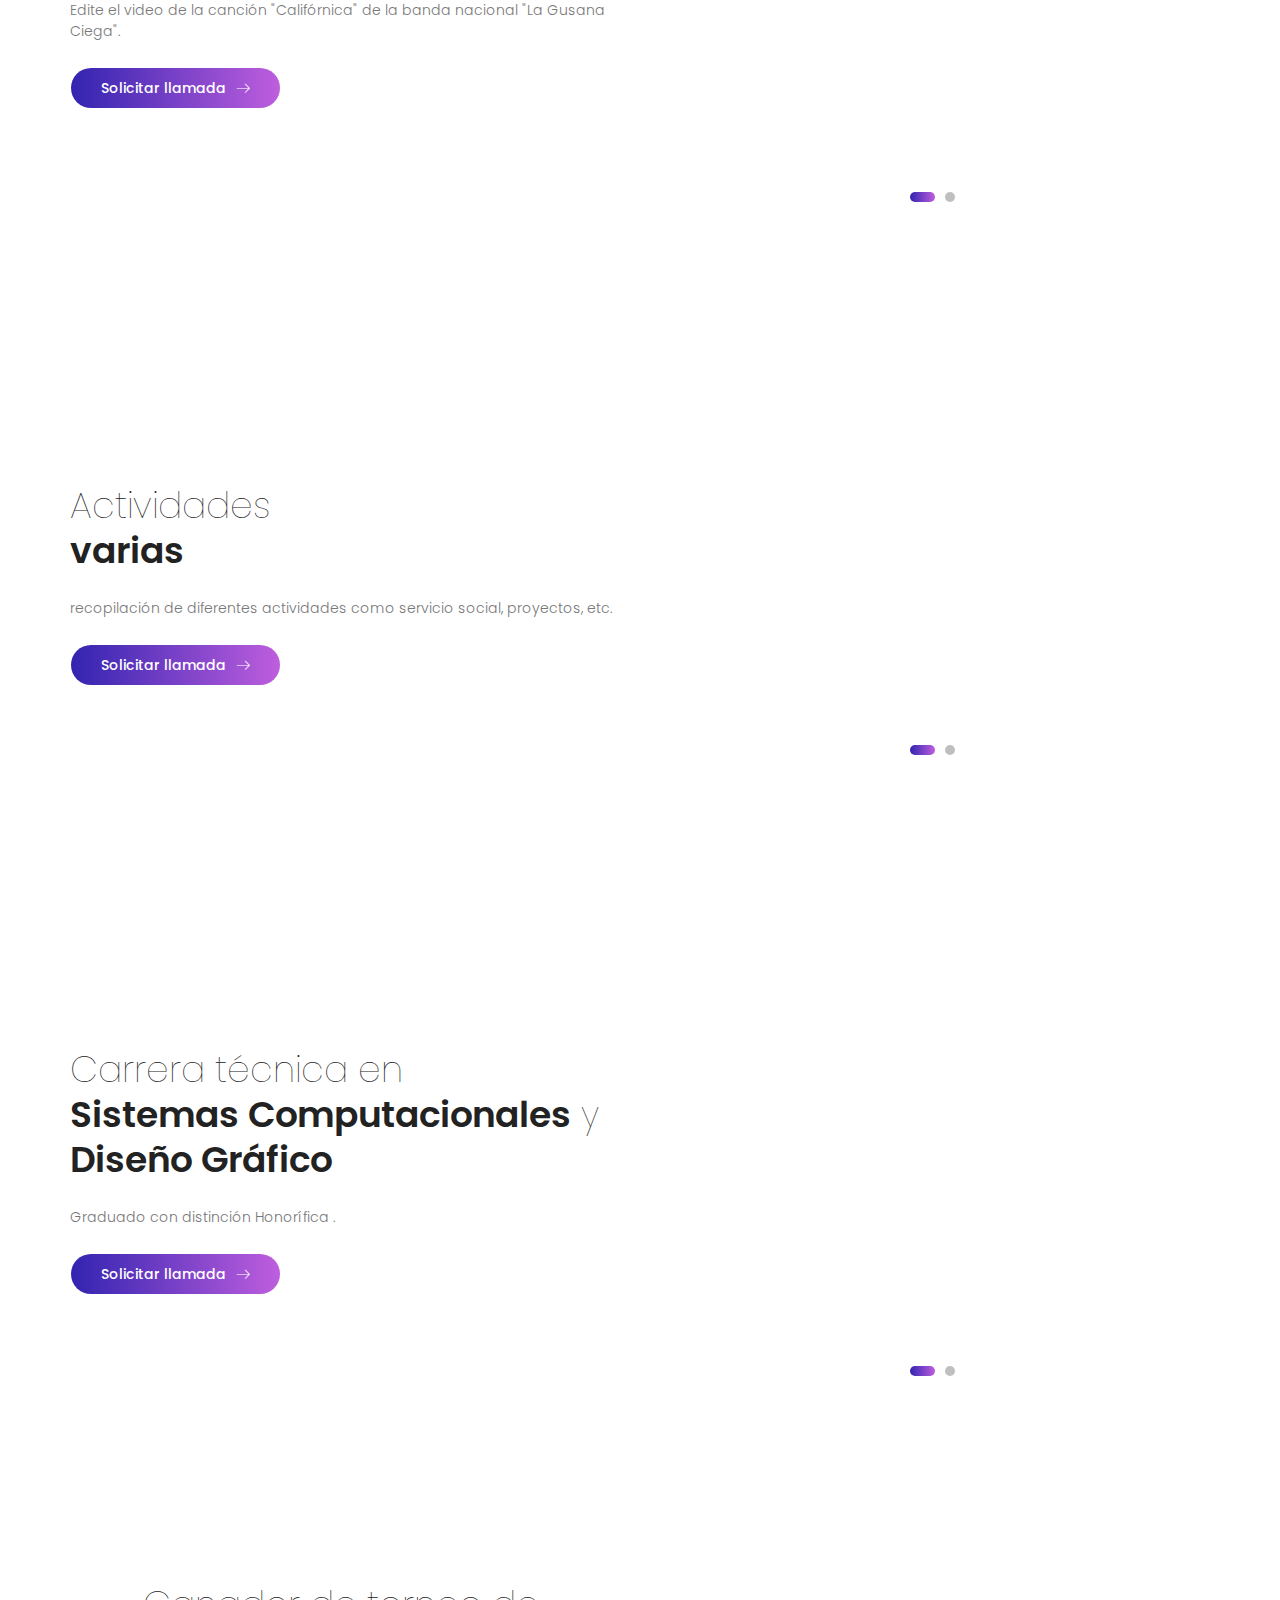
==== commit 1c0bce61: "Curriculum updated" ====
--- a/about-us.html
+++ b/about-us.html
@@ -19,7 +19,13 @@
         <link rel="stylesheet" href="vendors/popup/magnific-popup.css">
         <!-- main css -->
         <link rel="stylesheet" href="css/style.css">
-        <link rel="stylesheet" href="css/responsive.css">
+		<link rel="stylesheet" href="css/responsive.css">
+		
+		<link rel="stylesheet" href="css/videoframe.css">
+		<link rel="stylesheet" href="css/main.css">
+		<link rel="stylesheet" href="css/magnific-popup.css">
+		<link rel="stylesheet" href="css/nice-select.css">
+		<link href="https://fonts.googleapis.com/css?family=Poppins:100,300,500,600" rel="stylesheet">
     </head>
     <body>
         
@@ -73,6 +79,7 @@
 					<div class="container">
 						<div class="banner_content text-center">
 							<h2>About Me</h2>
+							<p>(Tarda un poco en cargar)</p>
 							<div class="page_link">
 								<a href="index.html">Home</a>
 								<a href="about-us.html">About Us</a>
@@ -86,7 +93,7 @@
         
         
         <!--================Home Banner Area =================-->
-        <section class="profile_area">
+        <section id="myForm" class="profile_area">
            	<div class="container">
            		<div class="profile_inner p_120">
 					<div class="row">
@@ -110,7 +117,7 @@
 									<p>Passionate student who loves Game Developing, API'S, IA, Teaching, Design and McDonald's</p>
 									<ul class="list basic_info">
 										<li><a href="#"><i class="lnr lnr-calendar-full"></i> 10th June, 1997</a></li>
-										<li><a href="#"><i class="lnr lnr-phone-handset"></i> +52 1 5540812027</a></li>
+										<li><a href="#"><i class="lnr lnr-phone-handset"></i> N/A Online</a></li>
 										<li><a href="#"><i class="lnr lnr-envelope"></i> gerardo.ezequiel@outlook.com</a></li>
 										<li><a href="#"><i class="lnr lnr-home"></i> Mexico City, Mexico</a></li>
 									</ul>
@@ -126,116 +133,1136 @@
             </div>
         </section>
         <!--================End Home Banner Area =================-->
-        
+		
+		<!--================Experiencias=========================-->
+		<!-- Start Feature Area -->
+		 <div class="main-wrapper">
+			<section class="featured-area pt-100 pb-100">
+				<div class="container">
+					<div class="row align-items-center">
+						<div class="col-md-6">
+							<div class="feature-left">
+								<h2>
+									Fundador de<br>
+									<span> Inmerte</span>
+								</h2>
+								<p>
+									Socio Fundador de Inmerte, agencia de Realidad Virtual, Realidad Aumentada y Aplicaciones Móviles.
+								</p>
+								<!--<button class="primary-btn hover d-inline-flex align-items-center" onclick="window.location.href = 'https://inmerte.com/que-hacemos';"><span class="mr-10">Solicitar Demo</span><span class="lnr lnr-arrow-right"></span></button>-->
+								<button class="primary-btn hover d-inline-flex align-items-center" onclick=" window.open('https://inmerte.com','_blank')"><span class="mr-10">Visitar página</span><span class="lnr lnr-arrow-right"></span></button>
+							</div>
+						</div>
+						<div class="col-md-6">
+							<div class="feature-right active-feature-carousel">
+								<div class="single-slider item">
+									<img src="https://firebasestorage.googleapis.com/v0/b/storage-test-random.appspot.com/o/CV%2FExpo%20Inmerte.jpg?alt=media&token=9f8326ee-2387-4a2e-afe8-5c4c4a959897" alt="">
+								</div>
+								<div class="single-slider item">
+									<img src="https://firebasestorage.googleapis.com/v0/b/storage-test-random.appspot.com/o/CV%2FInmerte%20reconocimiento.png?alt=media&token=827d4d45-927f-420c-8933-d1b28a2cb1ca" alt="">
+								</div>
+								
+							</div>
+						</div>
+					</div>
+				</div>
+			</section>
+		</div>
+		<!-- End Feature Area -->
+		<!-- Start Feature Area -->
+		<div class="main-wrapper">
+			<section class="featured-area pt-100 pb-100">
+				<div class="container">
+					<div class="row align-items-center">
+						<div class="col-md-6">
+							<div class="feature-left">
+								<h2>
+									Fundador de <br>
+									<span> Station Games</span>
+								</h2>
+								<p>
+									Desarrolladora de Video Juegos y Apps Móviles. con más de 70,000.00 en ingresos en 3 años de operación. Y con alianzas con una empresa de Reino Unido de Gafas de Realidad Virtual.
+								</p>
+								<!--<button class="primary-btn hover d-inline-flex align-items-center" onclick="window.location.href = 'https://inmerte.com/que-hacemos';"><span class="mr-10">Solicitar Demo</span><span class="lnr lnr-arrow-right"></span></button>-->
+								<button class="primary-btn hover d-inline-flex align-items-center" onclick=" window.open('https://rebrand.ly/recorrido_tec','_blank')"><span class="mr-10">Ver Demo</span><span class="lnr lnr-arrow-right"></span></button>
+							</div>
+						</div>
+						<div class="col-md-6">
+							<div class="feature-right active-feature-carousel">
+								<div class="single-slider item">
+									<img src="https://demosinmerte.com/curriculum/stationgames/1.JPG" alt="">
+								</div>
+								<div class="single-slider item">
+									<img src="https://demosinmerte.com/curriculum/stationgames/2.png" alt="">
+								</div>
+								<div class="single-slider item">
+									<div class="embed-video-container">
+										<iframe width="560" height="315" src="https://www.youtube.com/embed/Ad6PE8Kjgd8" frameborder="0" allowfullscreen></iframe>
+									</div>
+								</div>
+								<div class="single-slider item">
+									<div class="embed-video-container">
+										<iframe width="560" height="315" src="https://www.youtube.com/embed/jkf4zAj7sjM" frameborder="0" allowfullscreen></iframe>
+									</div>
+								</div>
+								<div class="single-slider item">
+									<div class="embed-video-container">
+										<iframe width="560" height="315" src="https://www.youtube.com/embed/BmBSzv1ppwA" frameborder="0" allowfullscreen></iframe>
+									</div>
+								</div>
+							</div>
+						</div>
+					</div>
+				</div>
+			</section>
+		</div>
+		<!-- End Feature Area -->
+		<!-- Start Feature Area -->
+		<div class="main-wrapper">
+			<section class="featured-area pt-100 pb-100">
+				<div class="container">
+					<div class="row align-items-center">
+						<div class="col-md-6">
+							<div class="feature-left">
+								<h2>
+									Creador de <br>
+									<span> I survived the Beta</span>
+								</h2>
+								<p>
+									Desarrolle por completo un juego de terror basado en Los Remedios, Naucalpan, México. Hice lógica, modelos 3D, música, iluminación, etc.
+								</p>
+								<!--<button class="primary-btn hover d-inline-flex align-items-center" onclick="window.location.href = 'https://inmerte.com/que-hacemos';"><span class="mr-10">Solicitar Demo</span><span class="lnr lnr-arrow-right"></span></button>-->
+								<button class="primary-btn hover d-inline-flex align-items-center" onclick=" window.open('https://rebrand.ly/recorrido_tec','_blank')"><span class="mr-10">Ver Demo</span><span class="lnr lnr-arrow-right"></span></button>
+							</div>
+						</div>
+						<div class="col-md-6">
+							<div class="feature-right active-feature-carousel">
+								<div class="single-slider item">
+									<div class="embed-video-container">
+										<iframe width="560" height="315" src="https://www.youtube.com/embed/Ad6PE8Kjgd8" frameborder="0" allowfullscreen></iframe>
+									</div>
+								</div>
+								<div class="single-slider item">
+									<img src="https://demosinmerte.com/curriculum/stationgames/3.png" alt="">
+								</div>
+							</div>
+						</div>
+					</div>
+				</div>
+			</section>
+		</div>
+		<!-- End Feature Area -->
+		<!-- Start Feature Area -->
+		<div class="main-wrapper">
+			<section class="featured-area pt-100 pb-100">
+				<div class="container">
+					<div class="row align-items-center">
+						<div class="col-md-6">
+							<div class="feature-left">
+								<h2>
+									Microsoft <br>
+									<span> Student Partner</span>
+								</h2>
+								<p>
+									
+								</p>
+								<!--<button class="primary-btn hover d-inline-flex align-items-center" onclick="window.location.href = 'https://inmerte.com/que-hacemos';"><span class="mr-10">Solicitar Demo</span><span class="lnr lnr-arrow-right"></span></button>-->
+								<button class="primary-btn hover d-inline-flex align-items-center" onclick=" window.open('https://rebrand.ly/gerardo_MSP_certificate','_blank')"><span class="mr-10">Ver Certificado</span><span class="lnr lnr-arrow-right"></span></button>
+							</div>
+						</div>
+						<div class="col-md-6">
+							<div class="feature-right active-feature-carousel">
+								<div class="single-slider item">
+									<img src="https://demosinmerte.com/curriculum/msp/msp.png" alt="">
+								</div>
+								<div class="single-slider item">
+									<img src="https://demosinmerte.com/curriculum/msp/msp.png" alt="">
+								</div>
+							</div>
+						</div>
+					</div>
+				</div>
+			</section>
+		</div>
+		<!-- End Feature Area -->
+		<!-- Start Feature Area -->
+		<section class="featured-area pt-100 pb-100">
+			<div class="container">
+				<div class="row align-items-center">
+					<div class="col-md-6">
+						<div class="feature-left">
+							<h2>
+								Taller sobre<br>
+								<span>creación de videojuegos</span><br>
+								a alumnos de preparatoria.
+							</h2>
+							<p>
+								Di dos talleres sobre creación de video juegos para alumnos de preparatoria que estaban interesados en ser Ingenieros en Tecnologías Computacionales en el Tec CEM.
+							</p>
+							<!--<button class="primary-btn hover d-inline-flex align-items-center"><span class="mr-10">Solicitar Demo</span><span class="lnr lnr-arrow-right"></span></button>-->
+							<a href="#myForm" class="primary-btn hover d-inline-flex align-items-center"><span class="mr-10">Validar talleres</span><span class="lnr lnr-arrow-right"></span></a>
+						</div>
+					</div>
+					<div class="col-md-6">
+						<div class="feature-right active-feature-carousel">
+							<div class="single-slider item">
+								<div class="embed-video-container">
+									<iframe width="560" height="315" src="https://www.youtube.com/embed/IGalwF9U5lM" frameborder="0" allowfullscreen></iframe>
+								</div>
+							</div>
+							<div class="single-slider item">
+								<div class="embed-video-container">
+									<iframe width="560" height="315" src="https://www.youtube.com/embed/sWpOFPdynPk" frameborder="0" allowfullscreen></iframe>
+								</div>
+							</div>
+							<div class="single-slider item">
+								<img src="https://demosinmerte.com/curriculum/talleresprepa/1.jpg" alt="">
+							</div>
+							<div class="single-slider item">
+								<img src="https://demosinmerte.com/curriculum/talleresprepa/2.png" alt="">
+							</div>
+						</div>
+					</div>
+				</div>
+			</div>
+		</section>
+		<!-- End Feature Area -->
+		<!-- Start Feature Area -->
+		<div class="main-wrapper">
+			<section class="featured-area pt-100 pb-100">
+				<div class="container">
+					<div class="row align-items-center">
+						<div class="col-md-6">
+							<div class="feature-left">
+								<h2>
+									Participante de <br>
+									<span> GAFE</span>
+								</h2>
+								<p>
+									Participe en el desafío GaFe, Google Apps For Education donde apoyamos a alumnos del Tec a integrarse con las Apps Educativas de Google.
+								</p>
+								<!--<button class="primary-btn hover d-inline-flex align-items-center" onclick="window.location.href = 'https://inmerte.com/que-hacemos';"><span class="mr-10">Solicitar Demo</span><span class="lnr lnr-arrow-right"></span></button>-->
+								<button class="primary-btn hover d-inline-flex align-items-center" onclick=" window.open('https://rebrand.ly/recorrido_tec','_blank')"><span class="mr-10">Ver Demo</span><span class="lnr lnr-arrow-right"></span></button>
+							</div>
+						</div>
+						<div class="col-md-6">
+							<div class="feature-right active-feature-carousel">
+								<div class="single-slider item">
+									<img src="https://demosinmerte.com/curriculum/gafe/1.png" alt="">
+								</div>
+								<div class="single-slider item">
+									<img src="https://demosinmerte.com/curriculum/gafe/1.png" alt="">
+								</div>
+							</div>
+						</div>
+					</div>
+				</div>
+			</section>
+		</div>
+		<!-- End Feature Area -->
+		<!-- Start Feature Area -->
+		<section class="featured-area pt-100 pb-100">
+			<div class="container">
+				<div class="row align-items-center">
+					<div class="col-md-6">
+						<div class="feature-left">
+							<h2>
+								<span>Ingeniero</span> de la <br>
+								semana
+							</h2>
+							<p>
+								Fui selecionado ISC of the Week en el Tec de Monterrey por la trayectoría en la carrera.
+							</p>
+							<!--<button class="primary-btn hover d-inline-flex align-items-center"><span class="mr-10">Solicitar Demo</span><span class="lnr lnr-arrow-right"></span></button>-->
+							<button class="primary-btn hover d-inline-flex align-items-center" onclick=" window.open('https://www.facebook.com/plugins/post.php?href=https%3A%2F%2Fwww.facebook.com%2FIngTecnologiaTecEstadoDeMexico%2Fposts%2F2276575409061410','_blank')"><span class="mr-10">Visitar página</span><span class="lnr lnr-arrow-right"></span></button>
+						</div>
+					</div>
+					<div class="col-md-6">
+						<div class="feature-right active-feature-carousel">
+							<div class="single-slider item">
+								<img src="https://demosinmerte.com/curriculum/iscoftheweek/1.png" alt="">
+							</div>
+							<div class="single-slider item">
+								<img src="https://demosinmerte.com/curriculum/iscoftheweek/1.png" alt="">
+							</div>
+						</div>
+					</div>
+				</div>
+			</div>
+		</section>
+		<!-- End Feature Area -->
+		<section class="featured-area pt-100 pb-100">
+			<div class="container">
+				<div class="row align-items-center">
+					<iframe src="https://www.facebook.com/plugins/post.php?href=https%3A%2F%2Fwww.facebook.com%2FIngTecnologiaTecEstadoDeMexico%2Fposts%2F2276575409061410&width=500" width="500" height="728" style="border:none;overflow:hidden" scrolling="no" frameborder="0" allowTransparency="true" allow="encrypted-media"></iframe>
+				</div>
+			</div>
+		</section>
+		<!-- End Feature Area -->
+		<!-- Start Feature Area -->
+		<div class="main-wrapper">
+			<section class="featured-area pt-100 pb-100">
+				<div class="container">
+					<div class="row align-items-center">
+						<div class="col-md-6">
+							<div class="feature-left">
+								<h2>
+									Presente proyecto con el Dr.<br>
+									<span> Rector del Tec</span><br>
+									David Garza Salazar
+								</h2>
+								<p>
+									Tuve la oportunidad de mostrarle un proyecto de investigación al Dr. Rector del Tecnológico de Monterrey y dialogar sobre sus aplicaciones y ventajas.
+								</p>
+								<!--<button class="primary-btn hover d-inline-flex align-items-center" onclick="window.location.href = 'https://inmerte.com/que-hacemos';"><span class="mr-10">Solicitar Demo</span><span class="lnr lnr-arrow-right"></span></button>-->
+								<button class="primary-btn hover d-inline-flex align-items-center" onclick=" window.open('https://tec.mx','_blank')"><span class="mr-10">Visitar página</span><span class="lnr lnr-arrow-right"></span></button>
+							</div>
+						</div>
+						<div class="col-md-6">
+							<div class="feature-right active-feature-carousel">
+								<div class="single-slider item">
+									<img src="https://demosinmerte.com/curriculum/rector/FB_IMG_1535682829777.jpg" alt="">
+								</div>
+								<div class="single-slider item">
+									<img src="https://demosinmerte.com/curriculum/rector/FB_IMG_1535682829777.jpg" alt="">
+								</div>
+							</div>
+						</div>
+					</div>
+				</div>
+			</section>
+		</div>
+		<!-- End Feature Area -->
+		<!-- Start Feature Area -->
+		<section class="featured-area pt-100 pb-100">
+			<div class="container">
+				<div class="row align-items-center">
+					<div class="col-md-6">
+						<div class="feature-left">
+							<h2>
+								Publicación en <br>
+								<span>Edu Bits</span>
+							</h2>
+							<p>
+								Publicación sobre Realidad Virtual y Aumentada en revista EduBits.
+							</p>
+							<!--<button class="primary-btn hover d-inline-flex align-items-center"><span class="mr-10">Solicitar Demo</span><span class="lnr lnr-arrow-right"></span></button>-->
+							<a href="#myForm" class="primary-btn hover d-inline-flex align-items-center"><span class="mr-10">Solicitar llamada</span><span class="lnr lnr-arrow-right"></span></a>
+						</div>
+					</div>
+					<div class="col-md-6">
+						<div class="feature-right active-feature-carousel">
+							<div class="single-slider item">
+								<img src="https://demosinmerte.com/curriculum/edubits/1.png" alt="">
+							</div>
+							<div class="single-slider item">
+								<img src="https://demosinmerte.com/curriculum/edubits/2.png" alt="">
+							</div>
+						</div>
+					</div>
+				</div>
+			</div>
+		</section>
+		<!-- End Feature Area -->
+		<!-- Start Feature Area -->
+		<div class="main-wrapper">
+			<section class="featured-area pt-100 pb-100">
+				<div class="container">
+					<div class="row align-items-center">
+						<div class="col-md-6">
+							<div class="feature-left">
+								<h2>
+									Participante de <br>
+									<span> Semana i</span><br>
+									en varios campus
+								</h2>
+								<p>
+									Tuve la oportunidad de visitar dos campus en Semana i, en Monterrey donde estuve en el reto "Turimos Inteligente" y en Ciudad de México en el reto "Antibióticos vs Bacterias".
+								</p>
+								<!--<button class="primary-btn hover d-inline-flex align-items-center" onclick="window.location.href = 'https://inmerte.com/que-hacemos';"><span class="mr-10">Solicitar Demo</span><span class="lnr lnr-arrow-right"></span></button>-->
+								<button class="primary-btn hover d-inline-flex align-items-center" onclick=" window.open('https://semanai.tec.mx/inicio-4/','_blank')"><span class="mr-10">Visitar página</span><span class="lnr lnr-arrow-right"></span></button>
+							</div>
+						</div>
+						<div class="col-md-6">
+							<div class="feature-right active-feature-carousel">
+								<div class="single-slider item">
+									<div class="embed-video-container">
+										<iframe width="560" height="315" src="https://www.youtube.com/embed/Xj_sMxHz980" frameborder="0" allowfullscreen></iframe>
+									</div>
+								</div>
+								<div class="single-slider item">
+									<img src="https://demosinmerte.com/curriculum/semanai/1.jpg" alt="">
+								</div>
+								<div class="single-slider item">
+									<img src="https://demosinmerte.com/curriculum/semanai/2.jpg" alt="">
+								</div>
+								<div class="single-slider item">
+									<img src="https://demosinmerte.com/curriculum/semanai/3.jpg" alt="">
+								</div>
+								<div class="single-slider item">
+									<img src="https://demosinmerte.com/curriculum/semanai/4.png" alt="">
+								</div>
+								<div class="single-slider item">
+									<img src="https://demosinmerte.com/curriculum/semanai/5.jpg" alt="">
+								</div>
+							</div>
+						</div>
+					</div>
+				</div>
+			</section>
+		</div>
+		<!-- End Feature Area -->
+		<!-- Start Feature Area -->
+		<div class="main-wrapper">
+			<section class="featured-area pt-100 pb-100">
+				<div class="container">
+					<div class="row align-items-center">
+						<div class="col-md-6">
+							<div class="feature-left">
+								<h2>
+									Inventor del Asistente Virtual <br>
+									<span> No Más Chatbot</span>
+								</h2>
+								<p>
+									Actualmente llevo el desarrollo de No Más Chatbot, un asistente que atiende temas de acoso, equidad de genero y denuncias disponible para todos los mexicanos.
+								</p>
+								<!--<button class="primary-btn hover d-inline-flex align-items-center" onclick="window.location.href = 'https://inmerte.com/que-hacemos';"><span class="mr-10">Solicitar Demo</span><span class="lnr lnr-arrow-right"></span></button>-->
+								<button class="primary-btn hover d-inline-flex align-items-center" onclick=" window.open('https://jexpressapi.com/nomaschatbot/','_blank')"><span class="mr-10">Visitar página</span><span class="lnr lnr-arrow-right"></span></button>
+							</div>
+						</div>
+						<div class="col-md-6">
+							<div class="feature-right active-feature-carousel">
+								<div class="single-slider item">
+									<img src="https://demosinmerte.com/curriculum/nomaschatbot/1.png" alt="">
+								</div>
+								<div class="single-slider item">
+									<img src="https://demosinmerte.com/curriculum/nomaschatbot/2a.png" alt="">
+								</div>
+							</div>
+						</div>
+					</div>
+				</div>
+			</section>
+		</div>
+		<!-- End Feature Area -->
+		<!-- Start Feature Area -->
+		<div class="main-wrapper">
+			<section class="featured-area pt-100 pb-100">
+				<div class="container">
+					<div class="row align-items-center">
+						<div class="col-md-6">
+							<div class="feature-left">
+								<h2>
+									Encargado de desarrollo técnico de <br>
+									<span> Tec Bot</span>
+								</h2>
+								<p>
+									Actualmente llevo el desarrollo de Tec Bot, un aistente virtual que tiene el objetivo de informar a los alumnos sobre servicios del campus.<br>
+									El desarrollo de este sistema es gratuito para los alumnos, profesores y colaboradores del Tec en apoyo a las situaciones recientes en el país sobre problemas de género
+								</p>
+								<!--<button class="primary-btn hover d-inline-flex align-items-center" onclick="window.location.href = 'https://inmerte.com/que-hacemos';"><span class="mr-10">Solicitar Demo</span><span class="lnr lnr-arrow-right"></span></button>-->
+								<button class="primary-btn hover d-inline-flex align-items-center" onclick=" window.open('http://rebrand.ly/vv_widget','_blank')"><span class="mr-10">Visitar página</span><span class="lnr lnr-arrow-right"></span></button>
+							</div>
+						</div>
+						<div class="col-md-6">
+							<div class="feature-right active-feature-carousel">
+								<div class="single-slider item">
+									<img src="https://demosinmerte.com/curriculum/tecbot/1.png" alt="">
+								</div>
+								<div class="single-slider item">
+									<img src="https://demosinmerte.com/curriculum/tecbot/2.png" alt="">
+								</div>
+							</div>
+						</div>
+					</div>
+				</div>
+			</section>
+		</div>
+		<!-- End Feature Area -->
+		<!-- Start Feature Area -->
+		<div class="main-wrapper">
+			<section class="featured-area pt-100 pb-100">
+				<div class="container">
+					<div class="row align-items-center">
+						<div class="col-md-6">
+							<div class="feature-left">
+								<h2>
+									Becario en  <br>
+									<span> Nearshore Delivery Solutions</span>
+								</h2>
+								<p>
+									Actualmente soy becario en NDS donde he llevado proyecto con 3 clientes dando soporte a más de medio millon de usuarios.
+									Así mismo llevo un proyecto como responsable y he dado ideas de negocio.
+								</p>
+								<!--<button class="primary-btn hover d-inline-flex align-items-center" onclick="window.location.href = 'https://inmerte.com/que-hacemos';"><span class="mr-10">Solicitar Demo</span><span class="lnr lnr-arrow-right"></span></button>-->
+								<button class="primary-btn hover d-inline-flex align-items-center" onclick=" window.open('https://rebrand.ly/recorrido_tec','_blank')"><span class="mr-10">Ver Demo</span><span class="lnr lnr-arrow-right"></span></button>
+							</div>
+						</div>
+						<div class="col-md-6">
+							<div class="feature-right active-feature-carousel">
+								<div class="single-slider item">
+									<img src="https://demosinmerte.com/curriculum/nds/1.jpg" alt="">
+								</div>
+								<div class="single-slider item">
+									<img src="https://demosinmerte.com/curriculum/nds/2b.png" alt="">
+								</div>
+							</div>
+						</div>
+					</div>
+				</div>
+			</section>
+		</div>
+		<!-- End Feature Area -->
+		<!-- Start Feature Area -->
+		<div class="main-wrapper">
+			<section class="featured-area pt-100 pb-100">
+				<div class="container">
+					<div class="row align-items-center">
+						<div class="col-md-6">
+							<div class="feature-left">
+								<h2>
+									Participante del <br>
+									<span>Hackathon internacional</span> <br>
+									Global Finals Facebook
+								</h2>
+								<p>
+									Participe en el Hackathon de Facebook donde un equipo de 4 personas representamos a México en las finales.
+								</p>
+								<!--<button class="primary-btn hover d-inline-flex align-items-center" onclick="window.location.href = 'https://inmerte.com/que-hacemos';"><span class="mr-10">Solicitar Demo</span><span class="lnr lnr-arrow-right"></span></button>-->
+								<button class="primary-btn hover d-inline-flex align-items-center" onclick=" window.open('https://rebrand.ly/recorrido_tec','_blank')"><span class="mr-10">Ver Demo</span><span class="lnr lnr-arrow-right"></span></button>
+							</div>
+						</div>
+						<div class="col-md-6">
+							<div class="feature-right active-feature-carousel">
+								<div class="single-slider item">
+									<img src="https://demosinmerte.com/curriculum/facebook/1.jpg" alt="">
+								</div>
+								<div class="single-slider item">
+									<img src="https://demosinmerte.com/curriculum/facebook/2.jpg" alt="">
+								</div>
+								<div class="single-slider item">
+									<img src="https://demosinmerte.com/curriculum/facebook/3.jpg" alt="">
+								</div>
+								<div class="single-slider item">
+									<img src="https://demosinmerte.com/curriculum/facebook/4.jpg" alt="">
+								</div>
+							</div>
+						</div>
+					</div>
+				</div>
+			</section>
+		</div>
+		<!-- End Feature Area -->
+		<!-- Start Feature Area -->
+		<div class="main-wrapper">
+			<section class="featured-area pt-100 pb-100">
+				<div class="container">
+					<div class="row align-items-center">
+						<div class="col-md-6">
+							<div class="feature-left">
+								<h2>
+									Ganador del <br>
+									<span>Hackathon HackMX</span> <br>
+									del Tec de Monterrey región de México
+								</h2>
+								<p>
+									Ganador del HackMX donde en un equipo de 4 personas desarrollamos un sistema de alerta con inteligencia artificial disponible para todo el mexicano.
+								</p>
+								<!--<button class="primary-btn hover d-inline-flex align-items-center" onclick="window.location.href = 'https://inmerte.com/que-hacemos';"><span class="mr-10">Solicitar Demo</span><span class="lnr lnr-arrow-right"></span></button>-->
+								<button class="primary-btn hover d-inline-flex align-items-center" onclick=" window.open('https://rebrand.ly/recorrido_tec','_blank')"><span class="mr-10">Ver Demo</span><span class="lnr lnr-arrow-right"></span></button>
+							</div>
+						</div>
+						<div class="col-md-6">
+							<div class="feature-right active-feature-carousel">
+								<div class="single-slider item">
+									<div class="embed-video-container">
+										<iframe width="560" height="315" src="https://www.youtube.com/embed/Ghno7iYsgY0" frameborder="0" allowfullscreen></iframe>
+									</div>
+								</div>
+								<div class="single-slider item">
+									<img src="https://demosinmerte.com/curriculum/hackmx/1.jpg" alt="">
+								</div>
+							</div>
+						</div>
+					</div>
+				</div>
+			</section>
+		</div>
+		<!-- End Feature Area -->
+		<!-- Start Feature Area -->
+		<div class="main-wrapper">
+			<section class="featured-area pt-100 pb-100">
+				<div class="container">
+					<div class="row align-items-center">
+						<div class="col-md-6">
+							<div class="feature-left">
+								<h2>
+									Ganador del <br>
+									<span>Hackathon HACKMTY</span> <br>
+									del Tec de Monterrey
+								</h2>
+								<p>
+									Mi equipo y yo ganamos un reto del Hackathon HACKMTY en el 2018 cuando desarrollamos un sistema para llevar educación a ciudades remotas con ayuda de la Realidad Virtual y IOT.
+								</p>
+								<!--<button class="primary-btn hover d-inline-flex align-items-center" onclick="window.location.href = 'https://inmerte.com/que-hacemos';"><span class="mr-10">Solicitar Demo</span><span class="lnr lnr-arrow-right"></span></button>-->
+								<button class="primary-btn hover d-inline-flex align-items-center" onclick=" window.open('https://rebrand.ly/recorrido_tec','_blank')"><span class="mr-10">Ver Demo</span><span class="lnr lnr-arrow-right"></span></button>
+							</div>
+						</div>
+						<div class="col-md-6">
+							<div class="feature-right active-feature-carousel">
+								<div class="single-slider item">
+									<div class="embed-video-container">
+										<iframe width="560" height="315" src="https://www.youtube.com/embed/NbHqS0hNNck" frameborder="0" allowfullscreen></iframe>
+									</div>
+								</div>
+								<div class="single-slider item">
+									<img src="https://demosinmerte.com/curriculum/hackmty/1a.jpg" alt="">
+								</div>
+							</div>
+						</div>
+					</div>
+				</div>
+			</section>
+		</div>
+		<!-- End Feature Area -->
+		<!-- Start Feature Area -->
+		<div class="main-wrapper">
+			<section class="featured-area pt-100 pb-100">
+				<div class="container">
+					<div class="row align-items-center">
+						<div class="col-md-6">
+							<div class="feature-left">
+								<h2>
+									Alumno Novus <br>
+									<span> Investigador</span>
+								</h2>
+								<p>
+									4 proyectos Novus que incluye artículos científicos y 8 Apps de Realidad Virtual, 2 de Realidad Aumentada 2 Mobile. Donde fui desarrollador y Project Manager.
+								</p>
+								<!--<button class="primary-btn hover d-inline-flex align-items-center" onclick="window.location.href = 'https://inmerte.com/que-hacemos';"><span class="mr-10">Solicitar Demo</span><span class="lnr lnr-arrow-right"></span></button>-->
+								<button class="primary-btn hover d-inline-flex align-items-center" onclick=" window.open('https://rebrand.ly/recorrido_tec','_blank')"><span class="mr-10">Ver Demo</span><span class="lnr lnr-arrow-right"></span></button>
+							</div>
+						</div>
+						<div class="col-md-6">
+							<div class="feature-right active-feature-carousel">
+								<div class="single-slider item">
+									<div class="embed-video-container">
+										<iframe width="560" height="315" src="https://www.youtube.com/embed/pJFlwhDCX9U" frameborder="0" allowfullscreen></iframe>
+									</div>
+								</div>
+								<div class="single-slider item">
+									<img src="https://demosinmerte.com/curriculum/novus/1.JPG" alt="">
+								</div>
+								<div class="single-slider item">
+									<img src="https://demosinmerte.com/curriculum/novus/2.JPG" alt="">
+								</div>
+								<div class="single-slider item">
+									<img src="https://demosinmerte.com/curriculum/novus/3.JPG" alt="">
+								</div>
+								<div class="single-slider item">
+									<img src="https://demosinmerte.com/curriculum/novus/4a.png" alt="">
+								</div>
+								<div class="single-slider item">
+									<img src="https://demosinmerte.com/curriculum/novus/5.jpg" alt="">
+								</div>
+								<div class="single-slider item">
+									<img src="https://demosinmerte.com/curriculum/novus/6.jpg" alt="">
+								</div>
+							</div>
+						</div>
+					</div>
+				</div>
+			</section>
+		</div>
+		<!-- End Feature Area -->
+		<!-- Start Feature Area -->
+		<section class="featured-area pt-100 pb-100">
+			<div class="container">
+				<div class="row align-items-center">
+					<div class="col-md-6">
+						<div class="feature-left">
+							<h2>
+								Banda de música <br>
+								<span>High Maintenance</span>
+							</h2>
+							<p>
+								Banda de música en la cuál toco Guitarra rítmica y voz principal.
+							</p>
+							<!--<button class="primary-btn hover d-inline-flex align-items-center"><span class="mr-10">Solicitar Demo</span><span class="lnr lnr-arrow-right"></span></button>-->
+							<a href="#myForm" class="primary-btn hover d-inline-flex align-items-center"><span class="mr-10">Solicitar llamada</span><span class="lnr lnr-arrow-right"></span></a>
+						</div>
+					</div>
+					<div class="col-md-6">
+						<div class="feature-right active-feature-carousel">
+							<div class="single-slider item">
+								<div class="embed-video-container">
+									<iframe width="560" height="315" src="https://www.youtube.com/embed/5QpgfYIbFb0" frameborder="0" allowfullscreen></iframe>
+								</div>
+							</div>
+							<div class="single-slider item">
+								<img src="https://demosinmerte.com/curriculum/musica/1.jpg" alt="">
+							</div>
+							<div class="single-slider item">
+								<img src="https://demosinmerte.com/curriculum/musica/2b.png" alt="">
+							</div>
+							<div class="single-slider item">
+								<img src="https://demosinmerte.com/curriculum/musica/3b.png" alt="">
+							</div>
+						</div>
+					</div>
+				</div>
+			</div>
+		</section>
+		<!-- End Feature Area -->
+		<!-- Start Feature Area -->
+		<section class="featured-area pt-100 pb-100">
+			<div class="container">
+				<div class="row align-items-center">
+					<div class="col-md-6">
+						<div class="feature-left">
+							<h2>
+								Actor de teatro en la obra<br>
+								<span>Las cosas del mar</span>
+							</h2>
+							<p>
+								Participe en la obra teatral escolar "Las cosas del Mar" como actor principal 'Diego'.
+							</p>
+							<!--<button class="primary-btn hover d-inline-flex align-items-center"><span class="mr-10">Solicitar Demo</span><span class="lnr lnr-arrow-right"></span></button>-->
+							<a href="#myForm" class="primary-btn hover d-inline-flex align-items-center"><span class="mr-10">Solicitar llamada</span><span class="lnr lnr-arrow-right"></span></a>
+						</div>
+					</div>
+					<div class="col-md-6">
+						<div class="feature-right active-feature-carousel">
+							<div class="single-slider item">
+								<img src="https://demosinmerte.com/curriculum/teatro/1.jpg" alt="">
+							</div>
+							<div class="single-slider item">
+								<img src="https://demosinmerte.com/curriculum/teatro/2.jpg" alt="">
+							</div>
+							<div class="single-slider item">
+								<img src="https://demosinmerte.com/curriculum/teatro/3.png" alt="">
+							</div>
+							<div class="single-slider item">
+								<img src="https://demosinmerte.com/curriculum/teatro/4.png" alt="">
+							</div>
+						</div>
+					</div>
+				</div>
+			</div>
+		</section>
+		<!-- End Feature Area -->
+		<!-- Start Feature Area -->
+		<section class="featured-area pt-100 pb-100">
+			<div class="container">
+				<div class="row align-items-center">
+					<div class="col-md-6">
+						<div class="feature-left">
+							<h2>
+								Integrante de teatro<br>
+								<span>Cocina</span>
+							</h2>
+							<p>
+								Participe en la obra teatral escolar "Las cosas del Mar".
+							</p>
+							<!--<button class="primary-btn hover d-inline-flex align-items-center"><span class="mr-10">Solicitar Demo</span><span class="lnr lnr-arrow-right"></span></button>-->
+							<a href="#myForm" class="primary-btn hover d-inline-flex align-items-center"><span class="mr-10">Solicitar llamada</span><span class="lnr lnr-arrow-right"></span></a>
+						</div>
+					</div>
+					<div class="col-md-6">
+						<div class="feature-right active-feature-carousel">
+							<div class="single-slider item">
+								<div class="embed-video-container">
+									<iframe width="560" height="315" src="https://www.youtube.com/embed/vrhh2c1oPGQ" frameborder="0" allowfullscreen></iframe>
+								</div>
+							</div>
+							<div class="single-slider item">
+								<img src="https://demosinmerte.com/curriculum/cocina/1.png" alt="">
+							</div>
+							<div class="single-slider item">
+								<img src="https://demosinmerte.com/curriculum/cocina/2.png" alt="">
+							</div>
+						</div>
+					</div>
+				</div>
+			</div>
+		</section>
+		<!-- End Feature Area -->
+		<!-- Start Feature Area -->
+		<section class="featured-area pt-100 pb-100">
+			<div class="container">
+				<div class="row align-items-center">
+					<div class="col-md-6">
+						<div class="feature-left">
+							<h2>
+								Practicante de<br>
+								<span>Boxeo</span>
+							</h2>
+							<p>
+								Tome clases de Boxeo en el Tec de Monterrey.
+							</p>
+							<!--<button class="primary-btn hover d-inline-flex align-items-center"><span class="mr-10">Solicitar Demo</span><span class="lnr lnr-arrow-right"></span></button>-->
+							<a href="#myForm" class="primary-btn hover d-inline-flex align-items-center"><span class="mr-10">Solicitar llamada</span><span class="lnr lnr-arrow-right"></span></a>
+						</div>
+					</div>
+					<div class="col-md-6">
+						<div class="feature-right active-feature-carousel">
+							<div class="single-slider item">
+								<img src="https://demosinmerte.com/curriculum/boxeo/1.png" alt="">
+							</div>
+							<div class="single-slider item">
+								<img src="https://demosinmerte.com/curriculum/boxeo/2.png" alt="">
+							</div>
+						</div>
+					</div>
+				</div>
+			</div>
+		</section>
+		<!-- End Feature Area -->
+		<!-- Start Feature Area -->
+		<section class="featured-area pt-100 pb-100">
+			<div class="container">
+				<div class="row align-items-center">
+					<div class="col-md-6">
+						<div class="feature-left">
+							<h2>
+								Bailarín de <br>
+								<span>Salsa Cubana</span>
+							</h2>
+							<p>
+								Participe en la preparatoria en el equipo representativo de Salsa Cubana y en la universidad en los talleres de Salsa Cubana.
+							</p>
+							<!--<button class="primary-btn hover d-inline-flex align-items-center"><span class="mr-10">Solicitar Demo</span><span class="lnr lnr-arrow-right"></span></button>-->
+							<a href="#myForm" class="primary-btn hover d-inline-flex align-items-center"><span class="mr-10">Solicitar llamada</span><span class="lnr lnr-arrow-right"></span></a>
+						</div>
+					</div>
+					<div class="col-md-6">
+						<div class="feature-right active-feature-carousel">
+							<div class="single-slider item">
+								<div class="embed-video-container">
+									<iframe width="560" height="315" src="https://www.youtube.com/embed/9V86_tFyIwA" frameborder="0" allowfullscreen></iframe>
+								</div>
+							</div>
+							<div class="single-slider item">
+								<img src="img/slider.jpg" alt="">
+							</div>
+						</div>
+					</div>
+				</div>
+			</div>
+		</section>
+		<!-- End Feature Area -->
+		<!-- Start Feature Area -->
+		<section class="featured-area pt-100 pb-100">
+			<div class="container">
+				<div class="row align-items-center">
+					<div class="col-md-6">
+						<div class="feature-left">
+							<h2>
+								Pariticipante de carreraras de<br>
+								<span>5km y 10km</span>
+							</h2>
+							<p>
+								Participe en varias carreras.
+							</p>
+							<!--<button class="primary-btn hover d-inline-flex align-items-center"><span class="mr-10">Solicitar Demo</span><span class="lnr lnr-arrow-right"></span></button>-->
+							<a href="#myForm" class="primary-btn hover d-inline-flex align-items-center"><span class="mr-10">Solicitar llamada</span><span class="lnr lnr-arrow-right"></span></a>
+						</div>
+					</div>
+					<div class="col-md-6">
+						<div class="feature-right active-feature-carousel">
+							<div class="single-slider item">
+								<img src="https://demosinmerte.com/curriculum/carreras/1.jpg" alt="">
+							</div>
+							<div class="single-slider item">
+								<img src="https://demosinmerte.com/curriculum/carreras/2.jpg" alt="">
+							</div>
+							<div class="single-slider item">
+								<img src="https://demosinmerte.com/curriculum/carreras/3b.png" alt="">
+							</div>
+						</div>
+					</div>
+				</div>
+			</div>
+		</section>
+		<!-- End Feature Area -->
+		<!-- Start Feature Area -->
+		<section class="featured-area pt-100 pb-100">
+			<div class="container">
+				<div class="row align-items-center">
+					<div class="col-md-6">
+						<div class="feature-left">
+							<h2>
+								Jugador de <br>
+								<span>Fut Ball Soccer</span>
+							</h2>
+							<p>
+								Participe en las actividades deportivas de Fut Ball Soccer.
+							</p>
+							<!--<button class="primary-btn hover d-inline-flex align-items-center"><span class="mr-10">Solicitar Demo</span><span class="lnr lnr-arrow-right"></span></button>-->
+							<a href="#myForm" class="primary-btn hover d-inline-flex align-items-center"><span class="mr-10">Solicitar llamada</span><span class="lnr lnr-arrow-right"></span></a>
+						</div>
+					</div>
+					<div class="col-md-6">
+						<div class="feature-right active-feature-carousel">
+							<div class="single-slider item">
+								<img src="img/slider.jpg" alt="">
+							</div>
+							<div class="single-slider item">
+								<img src="img/slider.jpg" alt="">
+							</div>
+						</div>
+					</div>
+				</div>
+			</div>
+		</section>
+		<!-- End Feature Area -->
+		<!-- Start Feature Area -->
+		<section class="featured-area pt-100 pb-100">
+			<div class="container">
+				<div class="row align-items-center">
+					<div class="col-md-6">
+						<div class="feature-left">
+							<h2>
+								Editor de  <br>
+								<span>Video Músical</span>
+							</h2>
+							<p>
+								Edite el video de la canción "Califórnica" de la banda nacional "La Gusana Ciega".
+							</p>
+							<!--<button class="primary-btn hover d-inline-flex align-items-center"><span class="mr-10">Solicitar Demo</span><span class="lnr lnr-arrow-right"></span></button>-->
+							<a href="#myForm" class="primary-btn hover d-inline-flex align-items-center"><span class="mr-10">Solicitar llamada</span><span class="lnr lnr-arrow-right"></span></a>
+						</div>
+					</div>
+					<div class="col-md-6">
+						<div class="feature-right active-feature-carousel">
+							<div class="single-slider item">
+								<div class="embed-video-container">
+									<iframe width="560" height="315" src="https://www.youtube.com/embed/6aHDoFnfyyQ" frameborder="0" allowfullscreen></iframe>
+								</div>
+							</div>
+							<div class="single-slider item">
+								<img src="img/slider.jpg" alt="">
+							</div>
+						</div>
+					</div>
+				</div>
+			</div>
+		</section>
+		<!-- End Feature Area -->
+		<!-- Start Feature Area -->
+		<section class="featured-area pt-100 pb-100">
+			<div class="container">
+				<div class="row align-items-center">
+					<div class="col-md-6">
+						<div class="feature-left">
+							<h2>
+								Actividades <br>
+								<span>varias</span>
+							</h2>
+							<p>
+								recopilación de diferentes actividades como servicio social, proyectos, etc.
+							</p>
+							<!--<button class="primary-btn hover d-inline-flex align-items-center"><span class="mr-10">Solicitar Demo</span><span class="lnr lnr-arrow-right"></span></button>-->
+							<a href="#myForm" class="primary-btn hover d-inline-flex align-items-center"><span class="mr-10">Solicitar llamada</span><span class="lnr lnr-arrow-right"></span></a>
+						</div>
+					</div>
+					<div class="col-md-6">
+						<div class="feature-right active-feature-carousel">
+							<div class="single-slider item">
+								<div class="embed-video-container">
+									<iframe width="560" height="315" src="https://www.youtube.com/embed/Ee6zN_Gf2nA" frameborder="0" allowfullscreen></iframe>
+								</div>
+							</div>
+							<div class="single-slider item">
+								<img src="https://demosinmerte.com/curriculum/varias/1.png" alt="">
+							</div>
+						</div>
+					</div>
+				</div>
+			</div>
+		</section>
+		<!-- End Feature Area -->
+		<!-- Start Feature Area -->
+		<section class="featured-area pt-100 pb-100">
+			<div class="container">
+				<div class="row align-items-center">
+					<div class="col-md-6">
+						<div class="feature-left">
+							<h2>
+								Carrera técnica en <br>
+								<span>Sistemas Computacionales</span> y <br>
+								<span>Diseño Gráfico</span>
+							</h2>
+							<p>
+								Graduado con distinción Honorífica .
+							</p>
+							<!--<button class="primary-btn hover d-inline-flex align-items-center"><span class="mr-10">Solicitar Demo</span><span class="lnr lnr-arrow-right"></span></button>-->
+							<a href="#myForm" class="primary-btn hover d-inline-flex align-items-center"><span class="mr-10">Solicitar llamada</span><span class="lnr lnr-arrow-right"></span></a>
+						</div>
+					</div>
+					<div class="col-md-6">
+						<div class="feature-right active-feature-carousel">
+							<div class="single-slider item">
+								<div class="embed-video-container">
+									<iframe width="560" height="315" src="https://www.youtube.com/embed/9_zCqvY2YYQ" frameborder="0" allowfullscreen></iframe>
+								</div>
+							</div>
+							<div class="single-slider item">
+								<img src="img/slider.jpg" alt="">
+							</div>
+						</div>
+					</div>
+				</div>
+			</div>
+		</section>
+		<!-- End Feature Area -->
+		<!-- Start Feature Area -->
+		<div class="main-wrapper">
+			<section class="featured-area pt-100 pb-100">
+				<div class="container">
+					<div class="row align-items-center">
+						<div class="col-md-6">
+							<div class="feature-left">
+								<h2>
+									Ganador de torneo de<br>
+									<span>Ajedrez</span>
+								</h2>
+								<p>
+									Quede en 2do lugar de ajedrez en el torneo de interlinces de la Universidad del Valle de México.
+								</p>
+								<!--<button class="primary-btn hover d-inline-flex align-items-center" onclick="window.location.href = 'https://inmerte.com/que-hacemos';"><span class="mr-10">Solicitar Demo</span><span class="lnr lnr-arrow-right"></span></button>-->
+								<button class="primary-btn hover d-inline-flex align-items-center" onclick=" window.open('https://rebrand.ly/recorrido_tec','_blank')"><span class="mr-10">Ver Demo</span><span class="lnr lnr-arrow-right"></span></button>
+							</div>
+						</div>
+						<div class="col-md-6">
+							<div class="feature-right active-feature-carousel">
+								<div class="single-slider item">
+									<img src="https://demosinmerte.com/curriculum/ajedrez/1.jpg" alt="">
+								</div>
+								<div class="single-slider item">
+									<img src="https://demosinmerte.com/curriculum/ajedrez/1.jpg" alt="">
+								</div>
+							</div>
+						</div>
+					</div>
+				</div>
+			</section>
+		</div>
+		<!-- End Feature Area -->
+		<!--================Experiencias=========================-->
         <!--================Welcome Area =================-->
         <section class="welcome_area p_120">
-				<div class="container">
-					<div class="row welcome_inner">
-						<div class="col-lg-6">
-							<div class="welcome_text">
-								<h4>About Myself</h4>
-								<p>I like to connect people using mobile techonology thats why in my entire life i have been learning how to use many technologies in many areas, developing games, researching about the impact of some techonologies, teaching others, participating on social hackathons worlwide.</p>
-								<!---->
-								<div class="row">
-									<div class="col-md-4">
-										<div class="wel_item">
-											<i class="lnr lnr-database"></i>
-											<h4>30</h4>
-											<p>LOC/h</p>
-										</div>
-									</div>
-									<div class="col-md-4">
-										<div class="wel_item">
-											<i class="lnr lnr-book"></i>
-											<h4>47</h4>
-											<p>Total Projects</p>
-										</div>
-									</div>
-									<div class="col-md-4">
-										<div class="wel_item">
-											<i class="lnr lnr-users"></i>
-											<h4>4</h4>
-											<p>Years Experience</p>
-										</div>
-									</div>
-								</div>
-							</div>
-						</div>
-						<div class="col-lg-6">
-								<div class="tools_expert">
-									<div id="skill_main" class="skill_main">
-										<h1><span class="typed"></span></h1>
-										<ul class="ownlist">
-												<li>Unity3D</li>
-												<li>Photoshop</li>
-												<li>npm</li>
-												<li>Eclipse</li>
-												<li>VirtualBox</li>
-												<li>Xcode</li>
-												<li>ARCore</li>
-												<li>ARKit</li>
-												<li>ARToolkit</li>
-												<li>GoogleVR</li>
-												<li>Oculus</li>
-												<li>Illustrator</li>
-		
-												<li>Netbeans</li>
-												<li>Visual studio</li>
-												<li>Microsoft Office Master</li>
-												<li>Android Studio</li>
-												<li>Final Cut Pro X</li>
-												<li>Blender</li>
-												<li>3DMax</li>
-												<li>TensorFlow</li>
-												<li>Cognitive Services</li>
-												<li>IA</li>
-												<li>Watson</li>
-												<li>Google Cloud</li>
-												<li>Firebase</li>
-												<li>Datamining</li>
-												<li>Python</li>
-												<li>Flask</li>
-												<li>Chatbots</li>
-												<li>Dockers</li>
-												<li>ngrok</li>
-												<li>Auth0</li>
-											  </ul>
-										<script>
-												var typed = new Typed('.typed',{
-														strings:["Technologies:"],
-														backSpeed: 80,
-														typeSpeed:80,
-														loop: false
-													});
-											</script>
-		
-										<h1><span class="typed3"></span></h1>
-										<ul class="ownlist">
-												<li>JavaScript</li>
-												<li>C#</li>
-												<li>HTML</li>
-												<li>Java</li>
-												<li>Python</li>
-												<li>Swift</li>
-												<li>C</li>
-												<li>Clojure</li>
-												<li>Console</li>
-											  </ul>
-										<script>
-											var typed = new Typed('.typed3',{
-													strings:["Programming Laguages"],
-													backSpeed: 80,
-													typeSpeed:80,
-													loop: false
-												});
-										</script>
-									</div>
-								</div>
-							</div>
-					</div>
-				</div>
-			</section>
-			<!--================End Welcome Area =================-->
+        	<div class="container">
+        		<div class="row welcome_inner">
+        			<div class="col-lg-6">
+        				<div class="welcome_text">
+        					<h4>About Myself</h4>
+        					<p>I like to connect people using mobile techonology thats why in my entire life i have been learning how to use many technologies in many areas, developing games, researching about the impact of some techonologies, teaching others, participating on social hackathons worlwide.</p>
+							<!---->
+							<div class="row">
+        						<div class="col-md-4">
+        							<div class="wel_item">
+        								<i class="lnr lnr-database"></i>
+        								<h4>30</h4>
+        								<p>LOC/h</p>
+        							</div>
+        						</div>
+        						<div class="col-md-4">
+        							<div class="wel_item">
+        								<i class="lnr lnr-book"></i>
+        								<h4>47</h4>
+        								<p>Total Projects</p>
+        							</div>
+        						</div>
+        						<div class="col-md-4">
+        							<div class="wel_item">
+        								<i class="lnr lnr-users"></i>
+        								<h4>6</h4>
+        								<p>Years Experience</p>
+        							</div>
+        						</div>
+        					</div>
+        				</div>
+        			</div>
+        			<div class="col-lg-6">
+        				<div class="tools_expert">
+        					<div id="skill_main" class="skill_main">
+								<h1><span class="typed"></span></h1>
+								<ul class="ownlist">
+										<li>Unity3D</li>
+										<li>Photoshop</li>
+										<li>npm</li>
+										<li>Eclipse</li>
+										<li>VirtualBox</li>
+										<li>Xcode</li>
+										<li>ARCore</li>
+										<li>ARKit</li>
+										<li>ARToolkit</li>
+										<li>GoogleVR</li>
+										<li>Oculus</li>
+										<li>Illustrator</li>
+
+										<li>Netbeans</li>
+										<li>Visual studio</li>
+										<li>Microsoft Office Master</li>
+										<li>Android Studio</li>
+										<li>Final Cut Pro X</li>
+										<li>Blender</li>
+										<li>3DMax</li>
+										<li>TensorFlow</li>
+										<li>Cognitive Services</li>
+										<li>IA</li>
+										<li>Watson</li>
+										<li>Google Cloud</li>
+										<li>Firebase</li>
+										<li>Datamining</li>
+										<li>Python</li>
+										<li>Flask</li>
+										<li>Chatbots</li>
+										<li>Dockers</li>
+										<li>ngrok</li>
+										<li>Auth0</li>
+										<li>Bootstrap</li>
+										<li>Redis</li>
+										<li>MongoDB</li>
+										<li>Azure</li>
+										<li>AWS</li>
+									  </ul>
+								<script>
+										var typed = new Typed('.typed',{
+												strings:["Technologies:"],
+												backSpeed: 80,
+												typeSpeed:80,
+												loop: false
+											});
+									</script>
+
+								<h1><span class="typed3"></span></h1>
+								<ul class="ownlist">
+										<li>JavaScript</li>
+										<li>C#</li>
+										<li>Java</li>
+										<li>Python</li>
+										<li>Swift</li>
+										<li>C</li>
+										<li>Clojure</li>
+										<li>Console</li>
+									  </ul>
+								<script>
+									var typed = new Typed('.typed3',{
+											strings:["Programming Languages:"],
+											backSpeed: 80,
+											typeSpeed:80,
+											loop: false
+										});
+								</script>
+							</div>
+        				</div>
+        			</div>
+        		</div>
+        	</div>
+        </section>
+        <!--================End Welcome Area =================-->
         
 		<!--================Testimonials Area =================-->
 		<!--
@@ -325,7 +1352,6 @@
         
         <!-- Optional JavaScript -->
         <!-- jQuery first, then Popper.js, then Bootstrap JS -->
-        <script src="js/jquery-3.3.1.min.js"></script>
         <script src="js/popper.js"></script>
         <script src="js/bootstrap.min.js"></script>
         <script src="js/stellar.js"></script>
@@ -339,6 +1365,15 @@
         <script src="vendors/counter-up/jquery.waypoints.min.js"></script>
         <script src="vendors/counter-up/jquery.counterup.min.js"></script>
         <script src="js/mail-script.js"></script>
-        <script src="js/theme.js"></script>
+		<script src="js/theme.js"></script>
+		<script src="js/vendor/jquery-2.2.4.min.js"></script>
+		<script src="https://cdnjs.cloudflare.com/ajax/libs/popper.js/1.11.0/umd/popper.min.js" integrity="sha384-b/U6ypiBEHpOf/4+1nzFpr53nxSS+GLCkfwBdFNTxtclqqenISfwAzpKaMNFNmj4" crossorigin="anonymous"></script>
+		<script src="js/vendor/bootstrap.min.js"></script>
+		<script src="js/jquery.ajaxchimp.min.js"></script>
+		<script src="js/owl.carousel.min.js"></script>
+		<script src="js/jquery.nice-select.min.js"></script>
+		<script src="js/parallax.min.js"></script>
+		<script src="js/jquery.magnific-popup.min.js"></script>
+		<script src="js/main.js"></script>
     </body>
 </html>--- a/css/videoframe.css
+++ b/css/videoframe.css
@@ -0,0 +1,13 @@
+.embed-video-container {
+    position: relative;
+    padding-bottom: 56.25%;
+    height: 0;
+    overflow: hidden;
+}
+.embed-video-container iframe {
+    position: absolute;
+    top:0;
+    left: 0;
+    width: 100%;
+    height: 100%;
+}--- a/css/main.css
+++ b/css/main.css
@@ -0,0 +1,2548 @@
+/*--------------------------- Color variations ----------------------*/
+/* Medium Layout: 1280px */
+/* Tablet Layout: 768px */
+/* Mobile Layout: 320px */
+/* Wide Mobile Layout: 480px */
+/* =================================== */
+/*  Basic Style 
+/* =================================== */
+::-webkit-input-placeholder {
+  /* WebKit, Blink, Edge */
+  color: #777777;
+  font-weight: 300;
+}
+
+:-moz-placeholder {
+  /* Mozilla Firefox 4 to 18 */
+  color: #777777;
+  opacity: 1;
+  font-weight: 300;
+}
+
+::-moz-placeholder {
+  /* Mozilla Firefox 19+ */
+  color: #777777;
+  opacity: 1;
+  font-weight: 300;
+}
+
+:-ms-input-placeholder {
+  /* Internet Explorer 10-11 */
+  color: #777777;
+  font-weight: 300;
+}
+
+::-ms-input-placeholder {
+  /* Microsoft Edge */
+  color: #777777;
+  font-weight: 300;
+}
+
+body {
+  color: #777777;
+  font-family: "Poppins", sans-serif;
+  font-size: 14px;
+  font-weight: 300;
+  line-height: 1.5em;
+  position: relative;
+}
+
+ol, ul {
+  margin: 0;
+  padding: 0;
+  list-style: none;
+}
+
+select {
+  display: block;
+}
+
+figure {
+  margin: 0;
+}
+
+a {
+  -webkit-transition: all 0.3s ease 0s;
+  -moz-transition: all 0.3s ease 0s;
+  -o-transition: all 0.3s ease 0s;
+  transition: all 0.3s ease 0s;
+}
+
+a:hover {
+  color: #bc5ede;
+}
+
+iframe {
+  border: 0;
+}
+
+a, a:focus, a:hover {
+  text-decoration: none;
+  outline: 0;
+}
+
+.btn.active.focus,
+.btn.active:focus,
+.btn.focus,
+.btn.focus:active,
+.btn:active:focus,
+.btn:focus {
+  text-decoration: none;
+  outline: 0;
+}
+
+.card-panel {
+  margin: 0;
+  padding: 60px;
+}
+
+/**
+ *  Typography
+ *
+ **/
+.btn i, .btn-large i, .btn-floating i, .btn-large i, .btn-flat i {
+  font-size: 1em;
+  line-height: inherit;
+}
+
+.gray-bg {
+  background: #f9f9ff;
+}
+
+h1, h2, h3,
+h4, h5, h6 {
+  font-family: "Poppins", sans-serif;
+  color: #222222;
+  line-height: 1.25em !important;
+  margin-bottom: 0;
+  margin-top: 0;
+  font-weight: 500;
+}
+
+.h1, .h2, .h3,
+.h4, .h5, .h6 {
+  margin-bottom: 0;
+  margin-top: 0;
+  font-family: "Poppins", sans-serif;
+  font-weight: 600;
+  color: #222222;
+}
+
+h1, .h1 {
+  font-size: 36px;
+}
+
+h2, .h2 {
+  font-size: 30px;
+}
+
+h3, .h3 {
+  font-size: 24px;
+}
+
+h4, .h4 {
+  font-size: 18px;
+}
+
+h5, .h5 {
+  font-size: 16px;
+}
+
+h6, .h6 {
+  font-size: 14px;
+  color: #222222;
+}
+
+td, th {
+  border-radius: 0px;
+}
+
+/**
+ * For modern browsers
+ * 1. The space content is one way to avoid an Opera bug when the
+ *    contenteditable attribute is included anywhere else in the document.
+ *    Otherwise it causes space to appear at the top and bottom of elements
+ *    that are clearfixed.
+ * 2. The use of `table` rather than `block` is only necessary if using
+ *    `:before` to contain the top-margins of child elements.
+ */
+.clear::before, .clear::after {
+  content: " ";
+  display: table;
+}
+
+.clear::after {
+  clear: both;
+}
+
+.fz-11 {
+  font-size: 11px;
+}
+
+.fz-12 {
+  font-size: 12px;
+}
+
+.fz-13 {
+  font-size: 13px;
+}
+
+.fz-14 {
+  font-size: 14px;
+}
+
+.fz-15 {
+  font-size: 15px;
+}
+
+.fz-16 {
+  font-size: 16px;
+}
+
+.fz-18 {
+  font-size: 18px;
+}
+
+.fz-30 {
+  font-size: 30px;
+}
+
+.fz-48 {
+  font-size: 48px !important;
+}
+
+.fw100 {
+  font-weight: 100;
+}
+
+.fw300 {
+  font-weight: 300;
+}
+
+.fw400 {
+  font-weight: 400 !important;
+}
+
+.fw500 {
+  font-weight: 500;
+}
+
+.f700 {
+  font-weight: 700;
+}
+
+.fsi {
+  font-style: italic;
+}
+
+.mt-10 {
+  margin-top: 10px;
+}
+
+.mt-15 {
+  margin-top: 15px;
+}
+
+.mt-20 {
+  margin-top: 20px;
+}
+
+.mt-25 {
+  margin-top: 25px;
+}
+
+.mt-30 {
+  margin-top: 30px;
+}
+
+.mt-35 {
+  margin-top: 35px;
+}
+
+.mt-40 {
+  margin-top: 40px;
+}
+
+.mt-50 {
+  margin-top: 50px;
+}
+
+.mt-60 {
+  margin-top: 60px;
+}
+
+.mt-70 {
+  margin-top: 70px;
+}
+
+.mt-80 {
+  margin-top: 80px;
+}
+
+.mt-100 {
+  margin-top: 100px;
+}
+
+.mt-120 {
+  margin-top: 120px;
+}
+
+.mt-150 {
+  margin-top: 150px;
+}
+
+.ml-0 {
+  margin-left: 0 !important;
+}
+
+.ml-5 {
+  margin-left: 5px !important;
+}
+
+.ml-10 {
+  margin-left: 10px;
+}
+
+.ml-15 {
+  margin-left: 15px;
+}
+
+.ml-20 {
+  margin-left: 20px;
+}
+
+.ml-30 {
+  margin-left: 30px;
+}
+
+.ml-50 {
+  margin-left: 50px;
+}
+
+.mr-0 {
+  margin-right: 0 !important;
+}
+
+.mr-5 {
+  margin-right: 5px !important;
+}
+
+.mr-15 {
+  margin-right: 15px;
+}
+
+.mr-10 {
+  margin-right: 10px;
+}
+
+.mr-20 {
+  margin-right: 20px;
+}
+
+.mr-30 {
+  margin-right: 30px;
+}
+
+.mr-50 {
+  margin-right: 50px;
+}
+
+.mb-0 {
+  margin-bottom: 0px;
+}
+
+.mb-0-i {
+  margin-bottom: 0px !important;
+}
+
+.mb-5 {
+  margin-bottom: 5px;
+}
+
+.mb-10 {
+  margin-bottom: 10px;
+}
+
+.mb-15 {
+  margin-bottom: 15px;
+}
+
+.mb-20 {
+  margin-bottom: 20px;
+}
+
+.mb-25 {
+  margin-bottom: 25px;
+}
+
+.mb-30 {
+  margin-bottom: 30px;
+}
+
+.mb-40 {
+  margin-bottom: 40px;
+}
+
+.mb-50 {
+  margin-bottom: 50px;
+}
+
+.mb-60 {
+  margin-bottom: 60px;
+}
+
+.mb-70 {
+  margin-bottom: 70px;
+}
+
+.mb-80 {
+  margin-bottom: 80px;
+}
+
+.mb-90 {
+  margin-bottom: 90px;
+}
+
+.mb-100 {
+  margin-bottom: 100px;
+}
+
+.pt-0 {
+  padding-top: 0px;
+}
+
+.pt-10 {
+  padding-top: 10px;
+}
+
+.pt-15 {
+  padding-top: 15px;
+}
+
+.pt-20 {
+  padding-top: 20px;
+}
+
+.pt-25 {
+  padding-top: 25px;
+}
+
+.pt-30 {
+  padding-top: 30px;
+}
+
+.pt-40 {
+  padding-top: 40px;
+}
+
+.pt-50 {
+  padding-top: 50px;
+}
+
+.pt-60 {
+  padding-top: 60px;
+}
+
+.pt-70 {
+  padding-top: 70px;
+}
+
+.pt-80 {
+  padding-top: 80px;
+}
+
+.pt-90 {
+  padding-top: 90px;
+}
+
+.pt-100 {
+  padding-top: 100px;
+}
+
+.pt-150 {
+  padding-top: 150px;
+}
+
+.pb-0 {
+  padding-bottom: 0px;
+}
+
+.pb-10 {
+  padding-bottom: 10px;
+}
+
+.pb-15 {
+  padding-bottom: 15px;
+}
+
+.pb-20 {
+  padding-bottom: 20px;
+}
+
+.pb-25 {
+  padding-bottom: 25px;
+}
+
+.pb-30 {
+  padding-bottom: 30px;
+}
+
+.pb-40 {
+  padding-bottom: 40px;
+}
+
+.pb-50 {
+  padding-bottom: 50px;
+}
+
+.pb-60 {
+  padding-bottom: 60px;
+}
+
+.pb-70 {
+  padding-bottom: 70px;
+}
+
+.pb-80 {
+  padding-bottom: 80px;
+}
+
+.pb-90 {
+  padding-bottom: 90px;
+}
+
+.pb-100 {
+  padding-bottom: 100px;
+}
+
+.pb-150 {
+  padding-bottom: 150px;
+}
+
+.pr-30 {
+  padding-right: 30px;
+}
+
+.pl-30 {
+  padding-left: 30px;
+}
+
+.p-40 {
+  padding: 40px;
+}
+
+.float-left {
+  float: left;
+}
+
+.float-right {
+  float: right;
+}
+
+.text-italic {
+  font-style: italic;
+}
+
+.text-white {
+  color: #fff;
+}
+
+.text-black {
+  color: #222 !important;
+}
+
+.transition {
+  -webkit-transition: all 0.3s ease 0s;
+  -moz-transition: all 0.3s ease 0s;
+  -o-transition: all 0.3s ease 0s;
+  transition: all 0.3s ease 0s;
+}
+
+.section-full {
+  padding: 100px 0;
+}
+
+.section-half {
+  padding: 75px 0;
+}
+
+.flex {
+  display: -webkit-box;
+  display: -webkit-flex;
+  display: -moz-flex;
+  display: -ms-flexbox;
+  display: flex;
+}
+
+.inline-flex {
+  display: -webkit-inline-box;
+  display: -webkit-inline-flex;
+  display: -moz-inline-flex;
+  display: -ms-inline-flexbox;
+  display: inline-flex;
+}
+
+.flex-grow {
+  -webkit-box-flex: 1;
+  -webkit-flex-grow: 1;
+  -moz-flex-grow: 1;
+  -ms-flex-positive: 1;
+  flex-grow: 1;
+}
+
+.flex-wrap {
+  -webkit-flex-wrap: wrap;
+  -moz-flex-wrap: wrap;
+  -ms-flex-wrap: wrap;
+  flex-wrap: wrap;
+}
+
+.flex-left {
+  -webkit-box-pack: start;
+  -ms-flex-pack: start;
+  -webkit-justify-content: flex-start;
+  -moz-justify-content: flex-start;
+  justify-content: flex-start;
+}
+
+.flex-middle {
+  -webkit-box-align: center;
+  -ms-flex-align: center;
+  -webkit-align-items: center;
+  -moz-align-items: center;
+  align-items: center;
+}
+
+.flex-right {
+  -webkit-box-pack: end;
+  -ms-flex-pack: end;
+  -webkit-justify-content: flex-end;
+  -moz-justify-content: flex-end;
+  justify-content: flex-end;
+}
+
+.flex-top {
+  -webkit-align-self: flex-start;
+  -moz-align-self: flex-start;
+  -ms-flex-item-align: start;
+  align-self: flex-start;
+}
+
+.flex-center {
+  -webkit-box-pack: center;
+  -ms-flex-pack: center;
+  -webkit-justify-content: center;
+  -moz-justify-content: center;
+  justify-content: center;
+}
+
+.flex-bottom {
+  -webkit-align-self: flex-end;
+  -moz-align-self: flex-end;
+  -ms-flex-item-align: end;
+  align-self: flex-end;
+}
+
+.space-between {
+  -webkit-box-pack: justify;
+  -ms-flex-pack: justify;
+  -webkit-justify-content: space-between;
+  -moz-justify-content: space-between;
+  justify-content: space-between;
+}
+
+.space-around {
+  -ms-flex-pack: distribute;
+  -webkit-justify-content: space-around;
+  -moz-justify-content: space-around;
+  justify-content: space-around;
+}
+
+.flex-column {
+  -webkit-box-direction: normal;
+  -webkit-box-orient: vertical;
+  -webkit-flex-direction: column;
+  -moz-flex-direction: column;
+  -ms-flex-direction: column;
+  flex-direction: column;
+}
+
+.flex-cell {
+  display: -webkit-box;
+  display: -webkit-flex;
+  display: -moz-flex;
+  display: -ms-flexbox;
+  display: flex;
+  -webkit-box-flex: 1;
+  -webkit-flex-grow: 1;
+  -moz-flex-grow: 1;
+  -ms-flex-positive: 1;
+  flex-grow: 1;
+}
+
+.display-table {
+  display: table;
+}
+
+.light {
+  color: #fff;
+}
+
+.dark {
+  color: #000;
+}
+
+.relative {
+  position: relative;
+}
+
+.overflow-hidden {
+  overflow: hidden;
+}
+
+.overlay {
+  position: absolute;
+  left: 0;
+  right: 0;
+  top: 0;
+  bottom: 0;
+}
+
+.container.fullwidth {
+  width: 100%;
+}
+
+.container.no-padding {
+  padding-left: 0;
+  padding-right: 0;
+}
+
+.no-padding {
+  padding: 0;
+}
+
+.section-bg {
+  background: #f9fafc;
+}
+
+@media (max-width: 767px) {
+  .no-flex-xs {
+    display: block !important;
+  }
+}
+
+.row.no-margin {
+  margin-left: 0;
+  margin-right: 0;
+}
+
+.sample-text-area {
+  background: #fff;
+  padding: 100px 0 70px 0;
+}
+
+.text-heading {
+  margin-bottom: 30px;
+  font-size: 24px;
+}
+
+b, i, sup, sub, u, del {
+  color: #6cbb23;
+}
+
+h1 {
+  font-size: 36px;
+}
+
+h2 {
+  font-size: 30px;
+}
+
+h3 {
+  font-size: 24px;
+}
+
+h4 {
+  font-size: 18px;
+}
+
+h5 {
+  font-size: 16px;
+}
+
+h6 {
+  font-size: 14px;
+}
+
+h1, h2, h3, h4, h5, h6 {
+  line-height: 1.5em;
+}
+
+.typography h1, .typography h2, .typography h3, .typography h4, .typography h5, .typography h6 {
+  color: #777777;
+}
+
+.button-area {
+  background: #fff;
+}
+
+.button-area .border-top-generic {
+  padding: 70px 15px;
+  border-top: 1px dotted #eee;
+}
+
+.button-group-area .genric-btn {
+  margin-right: 10px;
+  margin-top: 10px;
+}
+
+.button-group-area .genric-btn:last-child {
+  margin-right: 0;
+}
+
+.genric-btn {
+  display: inline-block;
+  outline: none;
+  line-height: 40px;
+  padding: 0 30px;
+  font-size: 1em;
+  text-align: center;
+  text-decoration: none;
+  font-weight: 500;
+  cursor: pointer;
+  -webkit-transition: all 0.3s ease 0s;
+  -moz-transition: all 0.3s ease 0s;
+  -o-transition: all 0.3s ease 0s;
+  transition: all 0.3s ease 0s;
+}
+
+.genric-btn:focus {
+  outline: none;
+}
+
+.genric-btn.e-large {
+  padding: 0 40px;
+  line-height: 50px;
+}
+
+.genric-btn.large {
+  line-height: 45px;
+}
+
+.genric-btn.medium {
+  line-height: 30px;
+}
+
+.genric-btn.small {
+  line-height: 25px;
+}
+
+.genric-btn.radius {
+  border-radius: 3px;
+}
+
+.genric-btn.circle {
+  border-radius: 20px;
+}
+
+.genric-btn.arrow {
+  display: -webkit-inline-box;
+  display: -ms-inline-flexbox;
+  display: inline-flex;
+  -webkit-box-align: center;
+  -ms-flex-align: center;
+  align-items: center;
+}
+
+.genric-btn.arrow span {
+  margin-left: 10px;
+}
+
+.genric-btn.default {
+  color: #222222;
+  background: #f9f9ff;
+  border: 1px solid transparent;
+}
+
+.genric-btn.default:hover {
+  border: 1px solid #f9f9ff;
+  background: #fff;
+}
+
+.genric-btn.default-border {
+  border: 1px solid #f9f9ff;
+  background: #fff;
+}
+
+.genric-btn.default-border:hover {
+  color: #222222;
+  background: #f9f9ff;
+  border: 1px solid transparent;
+}
+
+.genric-btn.primary {
+  color: #fff;
+  background: #6cbb23;
+  border: 1px solid transparent;
+}
+
+.genric-btn.primary:hover {
+  color: #6cbb23;
+  border: 1px solid #6cbb23;
+  background: #fff;
+}
+
+.genric-btn.primary-border {
+  color: #6cbb23;
+  border: 1px solid #6cbb23;
+  background: #fff;
+}
+
+.genric-btn.primary-border:hover {
+  color: #fff;
+  background: #6cbb23;
+  border: 1px solid transparent;
+}
+
+.genric-btn.success {
+  color: #fff;
+  background: #4cd3e3;
+  border: 1px solid transparent;
+}
+
+.genric-btn.success:hover {
+  color: #4cd3e3;
+  border: 1px solid #4cd3e3;
+  background: #fff;
+}
+
+.genric-btn.success-border {
+  color: #4cd3e3;
+  border: 1px solid #4cd3e3;
+  background: #fff;
+}
+
+.genric-btn.success-border:hover {
+  color: #fff;
+  background: #4cd3e3;
+  border: 1px solid transparent;
+}
+
+.genric-btn.info {
+  color: #fff;
+  background: #38a4ff;
+  border: 1px solid transparent;
+}
+
+.genric-btn.info:hover {
+  color: #38a4ff;
+  border: 1px solid #38a4ff;
+  background: #fff;
+}
+
+.genric-btn.info-border {
+  color: #38a4ff;
+  border: 1px solid #38a4ff;
+  background: #fff;
+}
+
+.genric-btn.info-border:hover {
+  color: #fff;
+  background: #38a4ff;
+  border: 1px solid transparent;
+}
+
+.genric-btn.warning {
+  color: #fff;
+  background: #f4e700;
+  border: 1px solid transparent;
+}
+
+.genric-btn.warning:hover {
+  color: #f4e700;
+  border: 1px solid #f4e700;
+  background: #fff;
+}
+
+.genric-btn.warning-border {
+  color: #f4e700;
+  border: 1px solid #f4e700;
+  background: #fff;
+}
+
+.genric-btn.warning-border:hover {
+  color: #fff;
+  background: #f4e700;
+  border: 1px solid transparent;
+}
+
+.genric-btn.danger {
+  color: #fff;
+  background: #f44a40;
+  border: 1px solid transparent;
+}
+
+.genric-btn.danger:hover {
+  color: #f44a40;
+  border: 1px solid #f44a40;
+  background: #fff;
+}
+
+.genric-btn.danger-border {
+  color: #f44a40;
+  border: 1px solid #f44a40;
+  background: #fff;
+}
+
+.genric-btn.danger-border:hover {
+  color: #fff;
+  background: #f44a40;
+  border: 1px solid transparent;
+}
+
+.genric-btn.link {
+  color: #222222;
+  background: #f9f9ff;
+  text-decoration: underline;
+  border: 1px solid transparent;
+}
+
+.genric-btn.link:hover {
+  color: #222222;
+  border: 1px solid #f9f9ff;
+  background: #fff;
+}
+
+.genric-btn.link-border {
+  color: #222222;
+  border: 1px solid #f9f9ff;
+  background: #fff;
+  text-decoration: underline;
+}
+
+.genric-btn.link-border:hover {
+  color: #222222;
+  background: #f9f9ff;
+  border: 1px solid transparent;
+}
+
+.genric-btn.disable {
+  color: #222222, 0.3;
+  background: #f9f9ff;
+  border: 1px solid transparent;
+  cursor: not-allowed;
+}
+
+.generic-blockquote {
+  padding: 30px 50px 30px 30px;
+  background: #f9f9ff;
+  border-left: 2px solid #6cbb23;
+}
+
+.progress-table-wrap {
+  overflow-x: scroll;
+}
+
+.progress-table {
+  background: #f9f9ff;
+  padding: 15px 0px 30px 0px;
+  min-width: 800px;
+}
+
+.progress-table .serial {
+  width: 11.83%;
+  padding-left: 30px;
+}
+
+.progress-table .country {
+  width: 28.07%;
+}
+
+.progress-table .visit {
+  width: 19.74%;
+}
+
+.progress-table .percentage {
+  width: 40.36%;
+  padding-right: 50px;
+}
+
+.progress-table .table-head {
+  display: flex;
+}
+
+.progress-table .table-head .serial, .progress-table .table-head .country, .progress-table .table-head .visit, .progress-table .table-head .percentage {
+  color: #222222;
+  line-height: 40px;
+  text-transform: uppercase;
+  font-weight: 500;
+}
+
+.progress-table .table-row {
+  padding: 15px 0;
+  border-top: 1px solid #edf3fd;
+  display: flex;
+}
+
+.progress-table .table-row .serial, .progress-table .table-row .country, .progress-table .table-row .visit, .progress-table .table-row .percentage {
+  display: flex;
+  align-items: center;
+}
+
+.progress-table .table-row .country img {
+  margin-right: 15px;
+}
+
+.progress-table .table-row .percentage .progress {
+  width: 80%;
+  border-radius: 0px;
+  background: transparent;
+}
+
+.progress-table .table-row .percentage .progress .progress-bar {
+  height: 5px;
+  line-height: 5px;
+}
+
+.progress-table .table-row .percentage .progress .progress-bar.color-1 {
+  background-color: #6382e6;
+}
+
+.progress-table .table-row .percentage .progress .progress-bar.color-2 {
+  background-color: #e66686;
+}
+
+.progress-table .table-row .percentage .progress .progress-bar.color-3 {
+  background-color: #f09359;
+}
+
+.progress-table .table-row .percentage .progress .progress-bar.color-4 {
+  background-color: #73fbaf;
+}
+
+.progress-table .table-row .percentage .progress .progress-bar.color-5 {
+  background-color: #73fbaf;
+}
+
+.progress-table .table-row .percentage .progress .progress-bar.color-6 {
+  background-color: #6382e6;
+}
+
+.progress-table .table-row .percentage .progress .progress-bar.color-7 {
+  background-color: #a367e7;
+}
+
+.progress-table .table-row .percentage .progress .progress-bar.color-8 {
+  background-color: #e66686;
+}
+
+.single-gallery-image {
+  margin-top: 30px;
+  background-repeat: no-repeat !important;
+  background-position: center center !important;
+  background-size: cover !important;
+  height: 200px;
+}
+
+.list-style {
+  width: 14px;
+  height: 14px;
+}
+
+.unordered-list li {
+  position: relative;
+  padding-left: 30px;
+  line-height: 1.82em !important;
+}
+
+.unordered-list li:before {
+  content: "";
+  position: absolute;
+  width: 14px;
+  height: 14px;
+  border: 3px solid #6cbb23;
+  background: #fff;
+  top: 4px;
+  left: 0;
+  border-radius: 50%;
+}
+
+.ordered-list {
+  margin-left: 30px;
+}
+
+.ordered-list li {
+  list-style-type: decimal-leading-zero;
+  color: #6cbb23;
+  font-weight: 500;
+  line-height: 1.82em !important;
+}
+
+.ordered-list li span {
+  font-weight: 300;
+  color: #777777;
+}
+
+.ordered-list-alpha li {
+  margin-left: 30px;
+  list-style-type: lower-alpha;
+  color: #6cbb23;
+  font-weight: 500;
+  line-height: 1.82em !important;
+}
+
+.ordered-list-alpha li span {
+  font-weight: 300;
+  color: #777777;
+}
+
+.ordered-list-roman li {
+  margin-left: 30px;
+  list-style-type: lower-roman;
+  color: #6cbb23;
+  font-weight: 500;
+  line-height: 1.82em !important;
+}
+
+.ordered-list-roman li span {
+  font-weight: 300;
+  color: #777777;
+}
+
+.single-input {
+  display: block;
+  width: 100%;
+  line-height: 40px;
+  border: none;
+  outline: none;
+  background: #f9f9ff;
+  padding: 0 20px;
+}
+
+.single-input:focus {
+  outline: none;
+}
+
+.input-group-icon {
+  position: relative;
+}
+
+.input-group-icon .icon {
+  position: absolute;
+  left: 20px;
+  top: 0;
+  line-height: 40px;
+  z-index: 3;
+}
+
+.input-group-icon .icon i {
+  color: #797979;
+}
+
+.input-group-icon .single-input {
+  padding-left: 45px;
+}
+
+.single-textarea {
+  display: block;
+  color: #000;
+  width: 100%;
+  line-height: 40px;
+  border: none;
+  outline: none;
+  background: #f9f9ff;
+  padding: 0 20px;
+  height: 100px;
+  resize: none;
+}
+
+.single-textarea:focus {
+  outline: none;
+}
+
+.single-input-primary {
+  display: block;
+  width: 100%;
+  line-height: 40px;
+  border: 1px solid transparent;
+  outline: none;
+  background: #f9f9ff;
+  padding: 0 20px;
+}
+
+.single-input-primary:focus {
+  outline: none;
+  border: 1px solid #6cbb23;
+}
+
+.single-input-accent {
+  display: block;
+  width: 100%;
+  line-height: 40px;
+  border: 1px solid transparent;
+  outline: none;
+  background: #f9f9ff;
+  padding: 0 20px;
+}
+
+.single-input-accent:focus {
+  outline: none;
+  border: 1px solid #eb6b55;
+}
+
+.single-input-secondary {
+  display: block;
+  width: 100%;
+  line-height: 40px;
+  border: 1px solid transparent;
+  outline: none;
+  background: #f9f9ff;
+  padding: 0 20px;
+}
+
+.single-input-secondary:focus {
+  outline: none;
+  border: 1px solid #f09359;
+}
+
+.default-switch {
+  width: 35px;
+  height: 17px;
+  border-radius: 8.5px;
+  background: #f9f9ff;
+  position: relative;
+  cursor: pointer;
+}
+
+.default-switch input {
+  position: absolute;
+  left: 0;
+  top: 0;
+  right: 0;
+  bottom: 0;
+  width: 100%;
+  height: 100%;
+  opacity: 0;
+  cursor: pointer;
+}
+
+.default-switch input + label {
+  position: absolute;
+  top: 1px;
+  left: 1px;
+  width: 15px;
+  height: 15px;
+  border-radius: 50%;
+  background: #6cbb23;
+  -webkit-transition: all 0.2s;
+  -moz-transition: all 0.2s;
+  -o-transition: all 0.2s;
+  transition: all 0.2s;
+  box-shadow: 0px 4px 5px 0px rgba(0, 0, 0, 0.2);
+  cursor: pointer;
+}
+
+.default-switch input:checked + label {
+  left: 19px;
+}
+
+.primary-switch {
+  width: 35px;
+  height: 17px;
+  border-radius: 8.5px;
+  background: #f9f9ff;
+  position: relative;
+  cursor: pointer;
+}
+
+.primary-switch input {
+  position: absolute;
+  left: 0;
+  top: 0;
+  right: 0;
+  bottom: 0;
+  width: 100%;
+  height: 100%;
+  opacity: 0;
+}
+
+.primary-switch input + label {
+  position: absolute;
+  left: 0;
+  top: 0;
+  right: 0;
+  bottom: 0;
+  width: 100%;
+  height: 100%;
+}
+
+.primary-switch input + label:before {
+  content: "";
+  position: absolute;
+  left: 0;
+  top: 0;
+  right: 0;
+  bottom: 0;
+  width: 100%;
+  height: 100%;
+  background: transparent;
+  border-radius: 8.5px;
+  cursor: pointer;
+  -webkit-transition: all 0.2s;
+  -moz-transition: all 0.2s;
+  -o-transition: all 0.2s;
+  transition: all 0.2s;
+}
+
+.primary-switch input + label:after {
+  content: "";
+  position: absolute;
+  top: 1px;
+  left: 1px;
+  width: 15px;
+  height: 15px;
+  border-radius: 50%;
+  background: #fff;
+  -webkit-transition: all 0.2s;
+  -moz-transition: all 0.2s;
+  -o-transition: all 0.2s;
+  transition: all 0.2s;
+  box-shadow: 0px 4px 5px 0px rgba(0, 0, 0, 0.2);
+  cursor: pointer;
+}
+
+.primary-switch input:checked + label:after {
+  left: 19px;
+}
+
+.primary-switch input:checked + label:before {
+  background: #6cbb23;
+}
+
+.confirm-switch {
+  width: 35px;
+  height: 17px;
+  border-radius: 8.5px;
+  background: #f9f9ff;
+  position: relative;
+  cursor: pointer;
+}
+
+.confirm-switch input {
+  position: absolute;
+  left: 0;
+  top: 0;
+  right: 0;
+  bottom: 0;
+  width: 100%;
+  height: 100%;
+  opacity: 0;
+}
+
+.confirm-switch input + label {
+  position: absolute;
+  left: 0;
+  top: 0;
+  right: 0;
+  bottom: 0;
+  width: 100%;
+  height: 100%;
+}
+
+.confirm-switch input + label:before {
+  content: "";
+  position: absolute;
+  left: 0;
+  top: 0;
+  right: 0;
+  bottom: 0;
+  width: 100%;
+  height: 100%;
+  background: transparent;
+  border-radius: 8.5px;
+  -webkit-transition: all 0.2s;
+  -moz-transition: all 0.2s;
+  -o-transition: all 0.2s;
+  transition: all 0.2s;
+  cursor: pointer;
+}
+
+.confirm-switch input + label:after {
+  content: "";
+  position: absolute;
+  top: 1px;
+  left: 1px;
+  width: 15px;
+  height: 15px;
+  border-radius: 50%;
+  background: #fff;
+  -webkit-transition: all 0.2s;
+  -moz-transition: all 0.2s;
+  -o-transition: all 0.2s;
+  transition: all 0.2s;
+  box-shadow: 0px 4px 5px 0px rgba(0, 0, 0, 0.2);
+  cursor: pointer;
+}
+
+.confirm-switch input:checked + label:after {
+  left: 19px;
+}
+
+.confirm-switch input:checked + label:before {
+  background: #4cd3e3;
+}
+
+.primary-checkbox {
+  width: 16px;
+  height: 16px;
+  border-radius: 3px;
+  background: #f9f9ff;
+  position: relative;
+  cursor: pointer;
+}
+
+.primary-checkbox input {
+  position: absolute;
+  left: 0;
+  top: 0;
+  right: 0;
+  bottom: 0;
+  width: 100%;
+  height: 100%;
+  opacity: 0;
+}
+
+.primary-checkbox input + label {
+  position: absolute;
+  left: 0;
+  top: 0;
+  right: 0;
+  bottom: 0;
+  width: 100%;
+  height: 100%;
+  border-radius: 3px;
+  cursor: pointer;
+  border: 1px solid #f1f1f1;
+}
+
+.primary-checkbox input:checked + label {
+  background: url(../img/elements/primary-check.png) no-repeat center center/cover;
+  border: none;
+}
+
+.confirm-checkbox {
+  width: 16px;
+  height: 16px;
+  border-radius: 3px;
+  background: #f9f9ff;
+  position: relative;
+  cursor: pointer;
+}
+
+.confirm-checkbox input {
+  position: absolute;
+  left: 0;
+  top: 0;
+  right: 0;
+  bottom: 0;
+  width: 100%;
+  height: 100%;
+  opacity: 0;
+}
+
+.confirm-checkbox input + label {
+  position: absolute;
+  left: 0;
+  top: 0;
+  right: 0;
+  bottom: 0;
+  width: 100%;
+  height: 100%;
+  border-radius: 3px;
+  cursor: pointer;
+  border: 1px solid #f1f1f1;
+}
+
+.confirm-checkbox input:checked + label {
+  background: url(../img/elements/success-check.png) no-repeat center center/cover;
+  border: none;
+}
+
+.disabled-checkbox {
+  width: 16px;
+  height: 16px;
+  border-radius: 3px;
+  background: #f9f9ff;
+  position: relative;
+  cursor: pointer;
+}
+
+.disabled-checkbox input {
+  position: absolute;
+  left: 0;
+  top: 0;
+  right: 0;
+  bottom: 0;
+  width: 100%;
+  height: 100%;
+  opacity: 0;
+}
+
+.disabled-checkbox input + label {
+  position: absolute;
+  left: 0;
+  top: 0;
+  right: 0;
+  bottom: 0;
+  width: 100%;
+  height: 100%;
+  border-radius: 3px;
+  cursor: pointer;
+  border: 1px solid #f1f1f1;
+}
+
+.disabled-checkbox input:disabled {
+  cursor: not-allowed;
+  z-index: 3;
+}
+
+.disabled-checkbox input:checked + label {
+  background: url(../img/elements/disabled-check.png) no-repeat center center/cover;
+  border: none;
+}
+
+.primary-radio {
+  width: 16px;
+  height: 16px;
+  border-radius: 8px;
+  background: #f9f9ff;
+  position: relative;
+  cursor: pointer;
+}
+
+.primary-radio input {
+  position: absolute;
+  left: 0;
+  top: 0;
+  right: 0;
+  bottom: 0;
+  width: 100%;
+  height: 100%;
+  opacity: 0;
+}
+
+.primary-radio input + label {
+  position: absolute;
+  left: 0;
+  top: 0;
+  right: 0;
+  bottom: 0;
+  width: 100%;
+  height: 100%;
+  border-radius: 8px;
+  cursor: pointer;
+  border: 1px solid #f1f1f1;
+}
+
+.primary-radio input:checked + label {
+  background: url(../img/elements/primary-radio.png) no-repeat center center/cover;
+  border: none;
+}
+
+.confirm-radio {
+  width: 16px;
+  height: 16px;
+  border-radius: 8px;
+  background: #f9f9ff;
+  position: relative;
+  cursor: pointer;
+}
+
+.confirm-radio input {
+  position: absolute;
+  left: 0;
+  top: 0;
+  right: 0;
+  bottom: 0;
+  width: 100%;
+  height: 100%;
+  opacity: 0;
+}
+
+.confirm-radio input + label {
+  position: absolute;
+  left: 0;
+  top: 0;
+  right: 0;
+  bottom: 0;
+  width: 100%;
+  height: 100%;
+  border-radius: 8px;
+  cursor: pointer;
+  border: 1px solid #f1f1f1;
+}
+
+.confirm-radio input:checked + label {
+  background: url(../img/elements/success-radio.png) no-repeat center center/cover;
+  border: none;
+}
+
+.disabled-radio {
+  width: 16px;
+  height: 16px;
+  border-radius: 8px;
+  background: #f9f9ff;
+  position: relative;
+  cursor: pointer;
+}
+
+.disabled-radio input {
+  position: absolute;
+  left: 0;
+  top: 0;
+  right: 0;
+  bottom: 0;
+  width: 100%;
+  height: 100%;
+  opacity: 0;
+}
+
+.disabled-radio input + label {
+  position: absolute;
+  left: 0;
+  top: 0;
+  right: 0;
+  bottom: 0;
+  width: 100%;
+  height: 100%;
+  border-radius: 8px;
+  cursor: pointer;
+  border: 1px solid #f1f1f1;
+}
+
+.disabled-radio input:disabled {
+  cursor: not-allowed;
+  z-index: 3;
+}
+
+.disabled-radio input:checked + label {
+  background: url(../img/elements/disabled-radio.png) no-repeat center center/cover;
+  border: none;
+}
+
+.default-select {
+  height: 40px;
+}
+
+.default-select .nice-select {
+  border: none;
+  border-radius: 0px;
+  height: 40px;
+  background: #f9f9ff;
+  padding-left: 20px;
+  padding-right: 40px;
+}
+
+.default-select .nice-select .list {
+  margin-top: 0;
+  border: none;
+  border-radius: 0px;
+  box-shadow: none;
+  width: 100%;
+  padding: 10px 0 10px 0px;
+}
+
+.default-select .nice-select .list .option {
+  font-weight: 300;
+  -webkit-transition: all 0.3s ease 0s;
+  -moz-transition: all 0.3s ease 0s;
+  -o-transition: all 0.3s ease 0s;
+  transition: all 0.3s ease 0s;
+  line-height: 28px;
+  min-height: 28px;
+  font-size: 12px;
+  padding-left: 20px;
+}
+
+.default-select .nice-select .list .option.selected {
+  color: #6cbb23;
+  background: transparent;
+}
+
+.default-select .nice-select .list .option:hover {
+  color: #6cbb23;
+  background: transparent;
+}
+
+.default-select .current {
+  margin-right: 50px;
+  font-weight: 300;
+}
+
+.default-select .nice-select::after {
+  right: 20px;
+}
+
+.form-select {
+  height: 40px;
+  width: 100%;
+}
+
+.form-select .nice-select {
+  border: none;
+  border-radius: 0px;
+  height: 40px;
+  background: #f9f9ff;
+  padding-left: 45px;
+  padding-right: 40px;
+  width: 100%;
+}
+
+.form-select .nice-select .list {
+  margin-top: 0;
+  border: none;
+  border-radius: 0px;
+  box-shadow: none;
+  width: 100%;
+  padding: 10px 0 10px 0px;
+}
+
+.form-select .nice-select .list .option {
+  font-weight: 300;
+  -webkit-transition: all 0.3s ease 0s;
+  -moz-transition: all 0.3s ease 0s;
+  -o-transition: all 0.3s ease 0s;
+  transition: all 0.3s ease 0s;
+  line-height: 28px;
+  min-height: 28px;
+  font-size: 12px;
+  padding-left: 45px;
+}
+
+.form-select .nice-select .list .option.selected {
+  color: #6cbb23;
+  background: transparent;
+}
+
+.form-select .nice-select .list .option:hover {
+  color: #6cbb23;
+  background: transparent;
+}
+
+.form-select .current {
+  margin-right: 50px;
+  font-weight: 300;
+}
+
+.form-select .nice-select::after {
+  right: 20px;
+}
+
+.header-wrap {
+  position: relative;
+}
+
+header {
+  position: absolute;
+  top: 0;
+  left: 0;
+  width: 100%;
+  z-index: 2;
+}
+
+@media (max-width: 767px) {
+  header {
+    padding: 15px 0;
+  }
+}
+
+.header-top {
+  padding: 15px 0;
+}
+
+@media (max-width: 767px) {
+  .header-top {
+    padding: 15px 0;
+  }
+}
+
+.menu-bar {
+  cursor: pointer;
+}
+
+.menu-bar span {
+  color: #fff;
+  font-size: 24px;
+}
+
+.main-menubar {
+  position: relative;
+}
+
+nav {
+  margin-right: 70px;
+  -webkit-transition: all 0.3s ease 0s;
+  -moz-transition: all 0.3s ease 0s;
+  -o-transition: all 0.3s ease 0s;
+  transition: all 0.3s ease 0s;
+  transform-origin: 100% 50%;
+}
+
+@media (max-width: 767px) {
+  nav {
+    margin-right: 0;
+    position: absolute;
+    right: 0;
+    top: 47px;
+    text-align: right;
+    padding: 20px 0;
+    z-index: 5;
+    background: #4b379a;
+  }
+}
+
+nav.hide {
+  transform: scale(0);
+}
+
+nav a {
+  font-size: 12px;
+  font-weight: 500;
+  text-transform: uppercase;
+  color: #fff;
+  margin: 0 25px;
+  display: inline-block;
+}
+
+@media (max-width: 767px) {
+  nav a {
+    margin: 5px 25px;
+  }
+}
+
+nav a:hover {
+  color: #000;
+}
+
+body {
+  background: #ffffff;
+}
+
+.main-wrapper-first {
+  width: 68.75%;
+  margin: 0 auto;
+  margin-top: 6rem;
+}
+
+@media (min-width: 1200px) {
+  .main-wrapper-first {
+    width: 80%;
+  }
+}
+
+@media (max-width: 1199px) {
+  .main-wrapper-first {
+    width: 90%;
+  }
+}
+
+@media (max-width: 767px) {
+  .main-wrapper-first {
+    margin-top: 3rem;
+    width: 97%;
+  }
+}
+
+.main-wrapper {
+  width: 68.75%;
+  margin: 0 auto;
+}
+
+@media (min-width: 1200px) {
+  .main-wrapper {
+    width: 80%;
+  }
+}
+
+@media (max-width: 1199px) {
+  .main-wrapper {
+    width: 90%;
+  }
+}
+
+@media (max-width: 767px) {
+  .main-wrapper {
+    width: 97%;
+  }
+}
+
+.p1-gradient-bg, .primary-btn:after, .overlay-bg, .owl-dot.active, .service-area .single-service .overlay-content {
+  background-image: -moz-linear-gradient(0deg, #3224b0 0%, #be5ede 100%);
+  background-image: -webkit-linear-gradient(0deg, #3224b0 0%, #be5ede 100%);
+  background-image: -ms-linear-gradient(0deg, #3224b0 0%, #be5ede 100%);
+}
+
+.p2-gradient-bg {
+  background-image: -moz-linear-gradient(90deg, #3224b0 0%, #be5ede 50%);
+  background-image: -webkit-linear-gradient(90deg, #3224b0 0%, #be5ede 50%);
+  background-image: -ms-linear-gradient(90deg, #3224b0 0%, #be5ede 50%);
+}
+
+.p1-gradient-color {
+  background: -moz-linear-gradient(0deg, #3224b0, #be5ede);
+  background: -webkit-linear-gradient(0deg, #3224b0, #be5ede);
+  background: -ms-linear-gradient(0deg, #3224b0, #be5ede);
+  -webkit-background-clip: text;
+  -webkit-text-fill-color: transparent;
+}
+
+.section-gap {
+  padding: 120px 0;
+}
+
+.section-title {
+  padding-bottom: 30px;
+}
+
+.section-title h2 {
+  margin-bottom: 5px;
+}
+
+@media (max-width: 767px) {
+  .mt-sm-30 {
+    margin-top: 30px;
+  }
+}
+
+@media (max-width: 767px) {
+  .mt-sm-20 {
+    margin-top: 20px;
+  }
+}
+
+.primary-btn {
+  line-height: 40px;
+  padding: 0 30px;
+  border-radius: 20px;
+  background: transparent;
+  border: 1px solid #fff;
+  color: #222222;
+  display: inline-block;
+  font-weight: 500;
+  position: relative;
+  -webkit-transition: all 0.3s ease 0s;
+  -moz-transition: all 0.3s ease 0s;
+  -o-transition: all 0.3s ease 0s;
+  transition: all 0.3s ease 0s;
+  cursor: pointer;
+}
+
+.primary-btn:focus {
+  outline: none;
+}
+
+.primary-btn span {
+  color: #fff;
+  position: relative;
+  z-index: 2;
+}
+
+.primary-btn:after {
+  position: absolute;
+  content: "";
+  width: 100%;
+  height: 100%;
+  top: 0;
+  left: 0;
+  border-radius: 20px;
+  opacity: 0;
+  -webkit-transition: all 0.3s ease 0s;
+  -moz-transition: all 0.3s ease 0s;
+  -o-transition: all 0.3s ease 0s;
+  transition: all 0.3s ease 0s;
+  z-index: 1;
+}
+
+.primary-btn:hover {
+  color: #fff;
+  border: 1px solid transparent;
+}
+
+.primary-btn:hover:after {
+  opacity: 1;
+}
+
+.primary-btn.hover {
+  color: #fff;
+  border: 1px solid transparent;
+}
+
+.primary-btn.hover:after {
+  opacity: 1;
+}
+
+.banner-area .height {
+  height: 540px;
+}
+
+.banner-area .generic-height {
+  height: 400px;
+}
+
+.banner-content {
+  margin-top: 50px;
+}
+
+.banner-content h1 {
+  font-size: 120px;
+  font-weight: 100;
+  line-height: 1.25em;
+  color: #fff;
+}
+
+.banner-content h4 {
+  color: #fff;
+  font-size: 18px;
+  font-weight: 300;
+  letter-spacing: 3px;
+}
+
+@media (max-width: 768px) {
+  .banner-content h1 {
+    font-size: 60px;
+  }
+}
+
+.hero-area {
+  background: url(../img/header-bg.jpg) no-repeat center/contain;
+  background-size: cover;
+}
+
+.overlay-bg {
+  opacity: .9;
+}
+
+.genric-banner {
+  background: transparent;
+}
+
+.genric-banner h1 {
+  margin-bottom: 10px;
+}
+
+.featured-area {
+  background-color: #fff;
+}
+
+.featured-area h2 {
+  font-size: 36px;
+  font-weight: 100;
+}
+
+.featured-area h2 span {
+  font-weight: 600;
+}
+
+.featured-area p {
+  margin-top: 25px;
+  margin-bottom: 25px;
+}
+
+@media (max-width: 768px) {
+  .feature-right {
+    margin-top: 50px;
+  }
+}
+
+.owl-dots {
+  text-align: center;
+  bottom: 5px;
+  margin-top: 20px;
+  width: 100%;
+  -webkit-backface-visibility: hidden;
+  -moz-backface-visibility: hidden;
+  -ms-backface-visibility: hidden;
+  backface-visibility: hidden;
+}
+
+.owl-dot {
+  border-radius: 50px;
+  height: 10px;
+  width: 10px;
+  display: inline-block;
+  background: rgba(127, 127, 127, 0.5);
+  margin-left: 5px;
+  margin-right: 5px;
+}
+
+.owl-dot.active {
+  -webkit-transition: all 0.3s ease 0s;
+  -moz-transition: all 0.3s ease 0s;
+  -o-transition: all 0.3s ease 0s;
+  transition: all 0.3s ease 0s;
+  padding: 0px 25px 0px 0px;
+}
+
+.parallux-area {
+  background-size: cover;
+  background-repeat: no-repeat;
+  background-position: left;
+}
+
+.parallux-area .overlay-bg {
+  background: #222;
+  opacity: .3;
+}
+
+.parallux-area h2 {
+  color: #fff;
+  font-size: 36px;
+  font-weight: 100;
+}
+
+.parallux-area h2 span {
+  font-weight: 600;
+}
+
+.parallux-area p {
+  color: #fff;
+  margin-top: 20px;
+  margin-bottom: 25px;
+}
+
+.service-area {
+  padding: 90px 0 120px 0;
+  background: #fff;
+}
+
+.service-area .single-service {
+  height: 400px;
+  color: #fff;
+  position: relative;
+  border-radius: 3px;
+  overflow: hidden;
+  margin-top: 30px;
+  background-repeat: no-repeat !important;
+  background-size: cover !important;
+  background-position: center center !important;
+}
+
+.service-area .single-service .overlay-content {
+  opacity: .8;
+  padding: 30px;
+  display: -webkit-box;
+  display: -webkit-flex;
+  display: -moz-flex;
+  display: -ms-flexbox;
+  display: flex;
+  -webkit-box-direction: normal;
+  -webkit-box-orient: vertical;
+  -webkit-flex-direction: column;
+  -moz-flex-direction: column;
+  -ms-flex-direction: column;
+  flex-direction: column;
+  -webkit-box-pack: end;
+  -ms-flex-pack: end;
+  -webkit-justify-content: end;
+  -moz-justify-content: end;
+  justify-content: end;
+  -webkit-transition: all 0.3s ease 0s;
+  -moz-transition: all 0.3s ease 0s;
+  -o-transition: all 0.3s ease 0s;
+  transition: all 0.3s ease 0s;
+  transition-timing-function: cubic-bezier(0.39, 0.92, 0.69, 0.65);
+  transform: scaleY(0);
+  transform-origin: top;
+}
+
+.service-area .single-service .overlay-content h4 {
+  color: #fff;
+  font-size: 20px;
+  font-weight: 600;
+  margin-bottom: 15px;
+}
+
+.service-area .single-service:hover .overlay-content {
+  transform: scaleY(1);
+}
+
+.contact-area {
+  background: url(../img/contact-bg.jpg) no-repeat center center/cover;
+  color: #fff;
+}
+
+.contact-area h2 {
+  font-size: 36px;
+  font-weight: 100;
+}
+
+.contact-area h2 span {
+  font-weight: 600;
+}
+
+.contact-area p {
+  font-size: 14px;
+  font-weight: 300;
+}
+
+.contact-form ::-webkit-input-placeholder {
+  color: #fff;
+  font-weight: 300;
+}
+
+.contact-form :-moz-placeholder {
+  color: #fff;
+  opacity: 1;
+  font-weight: 300;
+}
+
+.contact-form ::-moz-placeholder {
+  color: #fff;
+  opacity: 1;
+  font-weight: 300;
+}
+
+.contact-form :-ms-input-placeholder {
+  color: #fff;
+  font-weight: 300;
+}
+
+.contact-form ::-ms-input-placeholder {
+  color: #fff;
+  font-weight: 300;
+}
+
+.contact-form .alert-msg {
+  color: #fff !important;
+  margin-top: 50px;
+  z-index: 1;
+}
+
+.contact-form .primary-btn:hover {
+  background: transparent;
+}
+
+.contact-form .primary-btn:hover span {
+  color: #fff !important;
+}
+
+.common-input {
+  border: 1px solid #8373ca;
+  line-height: 48px;
+  width: 100%;
+  display: block;
+  background: transparent;
+  padding: 0 25px;
+  color: #fff;
+}
+
+.common-textarea {
+  border: 1px solid #8373ca;
+  width: 100%;
+  display: block;
+  background: transparent;
+  padding: 15px 25px;
+  color: #fff;
+  height: 150px;
+  resize: none;
+}
+
+.newsletter-area {
+  background-color: #f9f9ff;
+}
+
+.newsletter-area .primary-btn {
+  border: transparent;
+}
+
+.newsletter-area h3 {
+  font-size: 36px;
+  font-weight: 100;
+  color: #222222;
+}
+
+.newsletter-area h3 span {
+  font-weight: 600;
+}
+
+.newsletter-area p {
+  margin-top: 3rem;
+  font-weight: 300;
+}
+
+.newsletter-area .subcribe-form {
+  margin-top: 30px;
+}
+
+@media (min-width: 991px) {
+  .newsletter-area .subcribe-form {
+    width: 600px;
+  }
+}
+
+@media (max-width: 768px) {
+  .newsletter-area p {
+    margin-top: 120px;
+  }
+}
+
+@media (max-width: 991px) {
+  .subscription {
+    margin-top: 20px;
+  }
+}
+
+.subscription input {
+  width: 100%;
+  line-height: 50px;
+  padding: 0 180px 0 25px;
+  border: none;
+  background: #fff;
+  font-weight: 300;
+  border-radius: 25px;
+  color: #000;
+}
+
+@media (max-width: 376px) {
+  .subscription input {
+    width: 80%;
+  }
+}
+
+.subscription .primary-btn {
+  background: #bc5ede;
+  text-transform: uppercase;
+  color: #fff;
+  position: absolute;
+  top: 50%;
+  transform: translateY(-50%);
+  right: 5px;
+}
+
+.subscription .info {
+  position: absolute;
+  top: 60px;
+  left: 50%;
+  transform: translateX(-50%);
+  color: #fff;
+  width: 100%;
+  font-size: 12px;
+}
+
+.subscription .info.valid {
+  color: green;
+}
+
+.subscription .info.error {
+  color: red;
+}
+
+@media (max-width: 767px) {
+  .subscription input {
+    padding: 0 25px;
+  }
+  .subscription .primary-btn {
+    top: 120%;
+    transform: translate(50%, 0);
+    right: 50%;
+    width: 177px;
+  }
+  .subscription .info {
+    top: 110px;
+  }
+  .newsletter-area {
+    padding-bottom: 120px;
+  }
+}
+
+.footer-area {
+  background: #222222;
+  padding: 100px 0;
+  margin-bottom: 6rem;
+}
+
+@media (max-width: 767px) {
+  .footer-area {
+    margin-bottom: 3rem;
+  }
+}
+
+.footer-area .footer-content {
+  position: relative;
+  z-index: 2;
+}
+
+.footer-area .footer-menu a {
+  display: inline-block;
+  margin: 0 20px;
+  color: #fff;
+}
+
+.footer-area .footer-menu a:hover {
+  color: #bc5ede;
+}
+
+@media (max-width: 768px) {
+  .footer-area .footer-menu a {
+    margin: 0 15px;
+  }
+}
+
+.footer-area .footer-social {
+  margin: 30px 0;
+}
+
+.footer-area .footer-social a {
+  display: inline-block;
+  margin: 0 5px;
+  padding: 2px;
+}
+
+.footer-area .footer-social a i {
+  color: #fff;
+  -webkit-transition: all 0.3s ease 0s;
+  -moz-transition: all 0.3s ease 0s;
+  -o-transition: all 0.3s ease 0s;
+  transition: all 0.3s ease 0s;
+}
+
+.footer-area .footer-social a:hover i {
+  color: #bc5ede;
+}
+
+.footer-area .copy-right-text {
+  text-align: center;
+  color: #fff;
+}
+
+.footer-area .copy-right-text a, .footer-area .copy-right-text i {
+  color: #bc5ede;
+}
+
+.about-generic-area {
+  background: #fff;
+}
+
+.about-generic-area .border-top-generic {
+  padding: 120px 15px;
+}
+
+.about-generic-area p {
+  margin-bottom: 20px;
+}
+
+.white-bg {
+  background: #fff;
+}
+
+.section-top-border {
+  padding: 70px 0;
+}
+
+.switch-wrap {
+  margin-bottom: 10px;
+}
+
+.switch-wrap p {
+  margin: 0;
+}
--- a/css/nice-select.css
+++ b/css/nice-select.css
@@ -0,0 +1,138 @@
+.nice-select {
+  -webkit-tap-highlight-color: transparent;
+  background-color: #fff;
+  border-radius: 5px;
+  border: solid 1px #e8e8e8;
+  box-sizing: border-box;
+  clear: both;
+  cursor: pointer;
+  display: block;
+  float: left;
+  font-family: inherit;
+  font-size: 14px;
+  font-weight: normal;
+  height: 42px;
+  line-height: 40px;
+  outline: none;
+  padding-left: 18px;
+  padding-right: 30px;
+  position: relative;
+  text-align: left !important;
+  -webkit-transition: all 0.2s ease-in-out;
+  transition: all 0.2s ease-in-out;
+  -webkit-user-select: none;
+     -moz-user-select: none;
+      -ms-user-select: none;
+          user-select: none;
+  white-space: nowrap;
+  width: auto; }
+  .nice-select:hover {
+    border-color: #dbdbdb; }
+  .nice-select:active, .nice-select.open, .nice-select:focus {
+    border-color: #999; }
+  .nice-select:after {
+    border-bottom: 2px solid #999;
+    border-right: 2px solid #999;
+    content: '';
+    display: block;
+    height: 5px;
+    margin-top: -4px;
+    pointer-events: none;
+    position: absolute;
+    right: 12px;
+    top: 50%;
+    -webkit-transform-origin: 66% 66%;
+        -ms-transform-origin: 66% 66%;
+            transform-origin: 66% 66%;
+    -webkit-transform: rotate(45deg);
+        -ms-transform: rotate(45deg);
+            transform: rotate(45deg);
+    -webkit-transition: all 0.15s ease-in-out;
+    transition: all 0.15s ease-in-out;
+    width: 5px; }
+  .nice-select.open:after {
+    -webkit-transform: rotate(-135deg);
+        -ms-transform: rotate(-135deg);
+            transform: rotate(-135deg); }
+  .nice-select.open .list {
+    opacity: 1;
+    pointer-events: auto;
+    -webkit-transform: scale(1) translateY(0);
+        -ms-transform: scale(1) translateY(0);
+            transform: scale(1) translateY(0); }
+  .nice-select.disabled {
+    border-color: #ededed;
+    color: #999;
+    pointer-events: none; }
+    .nice-select.disabled:after {
+      border-color: #cccccc; }
+  .nice-select.wide {
+    width: 100%; }
+    .nice-select.wide .list {
+      left: 0 !important;
+      right: 0 !important; }
+  .nice-select.right {
+    float: right; }
+    .nice-select.right .list {
+      left: auto;
+      right: 0; }
+  .nice-select.small {
+    font-size: 12px;
+    height: 36px;
+    line-height: 34px; }
+    .nice-select.small:after {
+      height: 4px;
+      width: 4px; }
+    .nice-select.small .option {
+      line-height: 34px;
+      min-height: 34px; }
+  .nice-select .list {
+    background-color: #fff;
+    border-radius: 5px;
+    box-shadow: 0 0 0 1px rgba(68, 68, 68, 0.11);
+    box-sizing: border-box;
+    margin-top: 4px;
+    opacity: 0;
+    overflow: hidden;
+    padding: 0;
+    pointer-events: none;
+    position: absolute;
+    top: 100%;
+    left: 0;
+    -webkit-transform-origin: 50% 0;
+        -ms-transform-origin: 50% 0;
+            transform-origin: 50% 0;
+    -webkit-transform: scale(0.75) translateY(-21px);
+        -ms-transform: scale(0.75) translateY(-21px);
+            transform: scale(0.75) translateY(-21px);
+    -webkit-transition: all 0.2s cubic-bezier(0.5, 0, 0, 1.25), opacity 0.15s ease-out;
+    transition: all 0.2s cubic-bezier(0.5, 0, 0, 1.25), opacity 0.15s ease-out;
+    z-index: 9; }
+    .nice-select .list:hover .option:not(:hover) {
+      background-color: transparent !important; }
+  .nice-select .option {
+    cursor: pointer;
+    font-weight: 400;
+    line-height: 40px;
+    list-style: none;
+    min-height: 40px;
+    outline: none;
+    padding-left: 18px;
+    padding-right: 29px;
+    text-align: left;
+    -webkit-transition: all 0.2s;
+    transition: all 0.2s; }
+    .nice-select .option:hover, .nice-select .option.focus, .nice-select .option.selected.focus {
+      background-color: #f6f6f6; }
+    .nice-select .option.selected {
+      font-weight: bold; }
+    .nice-select .option.disabled {
+      background-color: transparent;
+      color: #999;
+      cursor: default; }
+
+.no-csspointerevents .nice-select .list {
+  display: none; }
+
+.no-csspointerevents .nice-select.open .list {
+  display: block; }
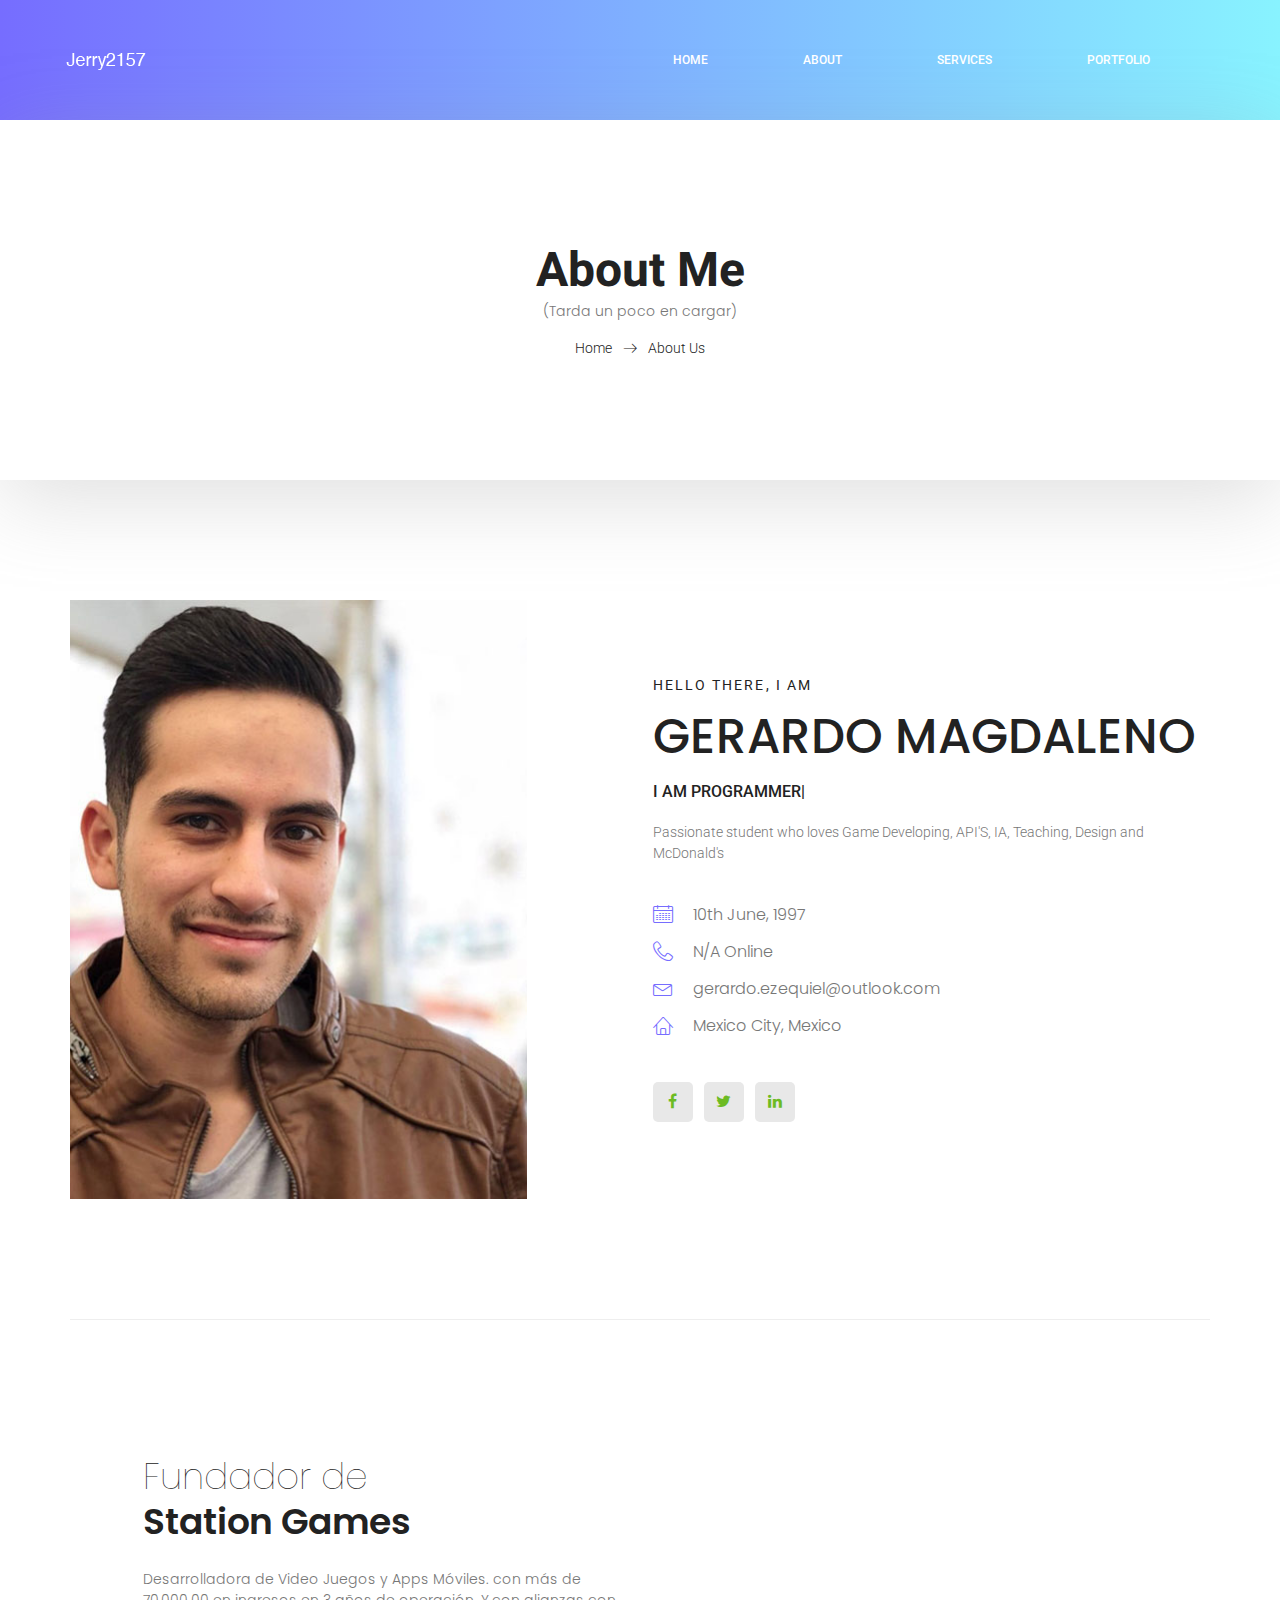
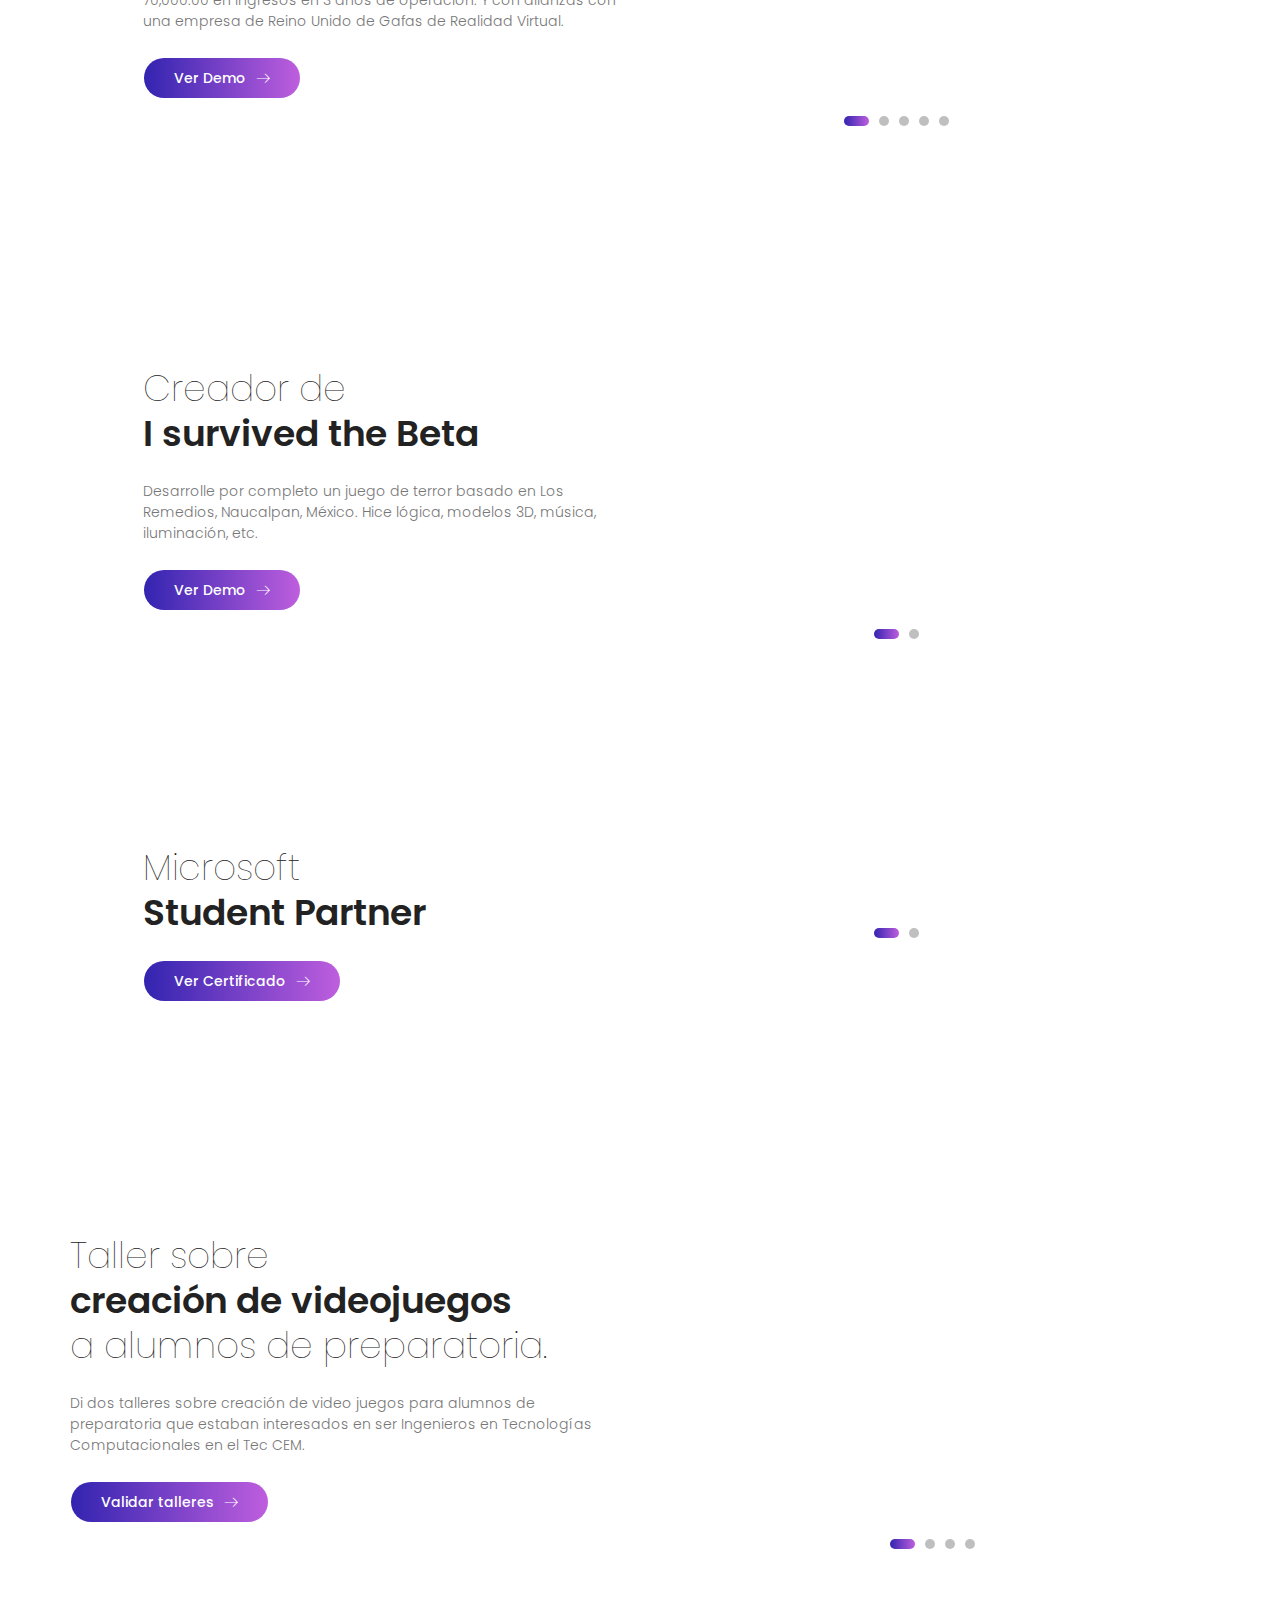
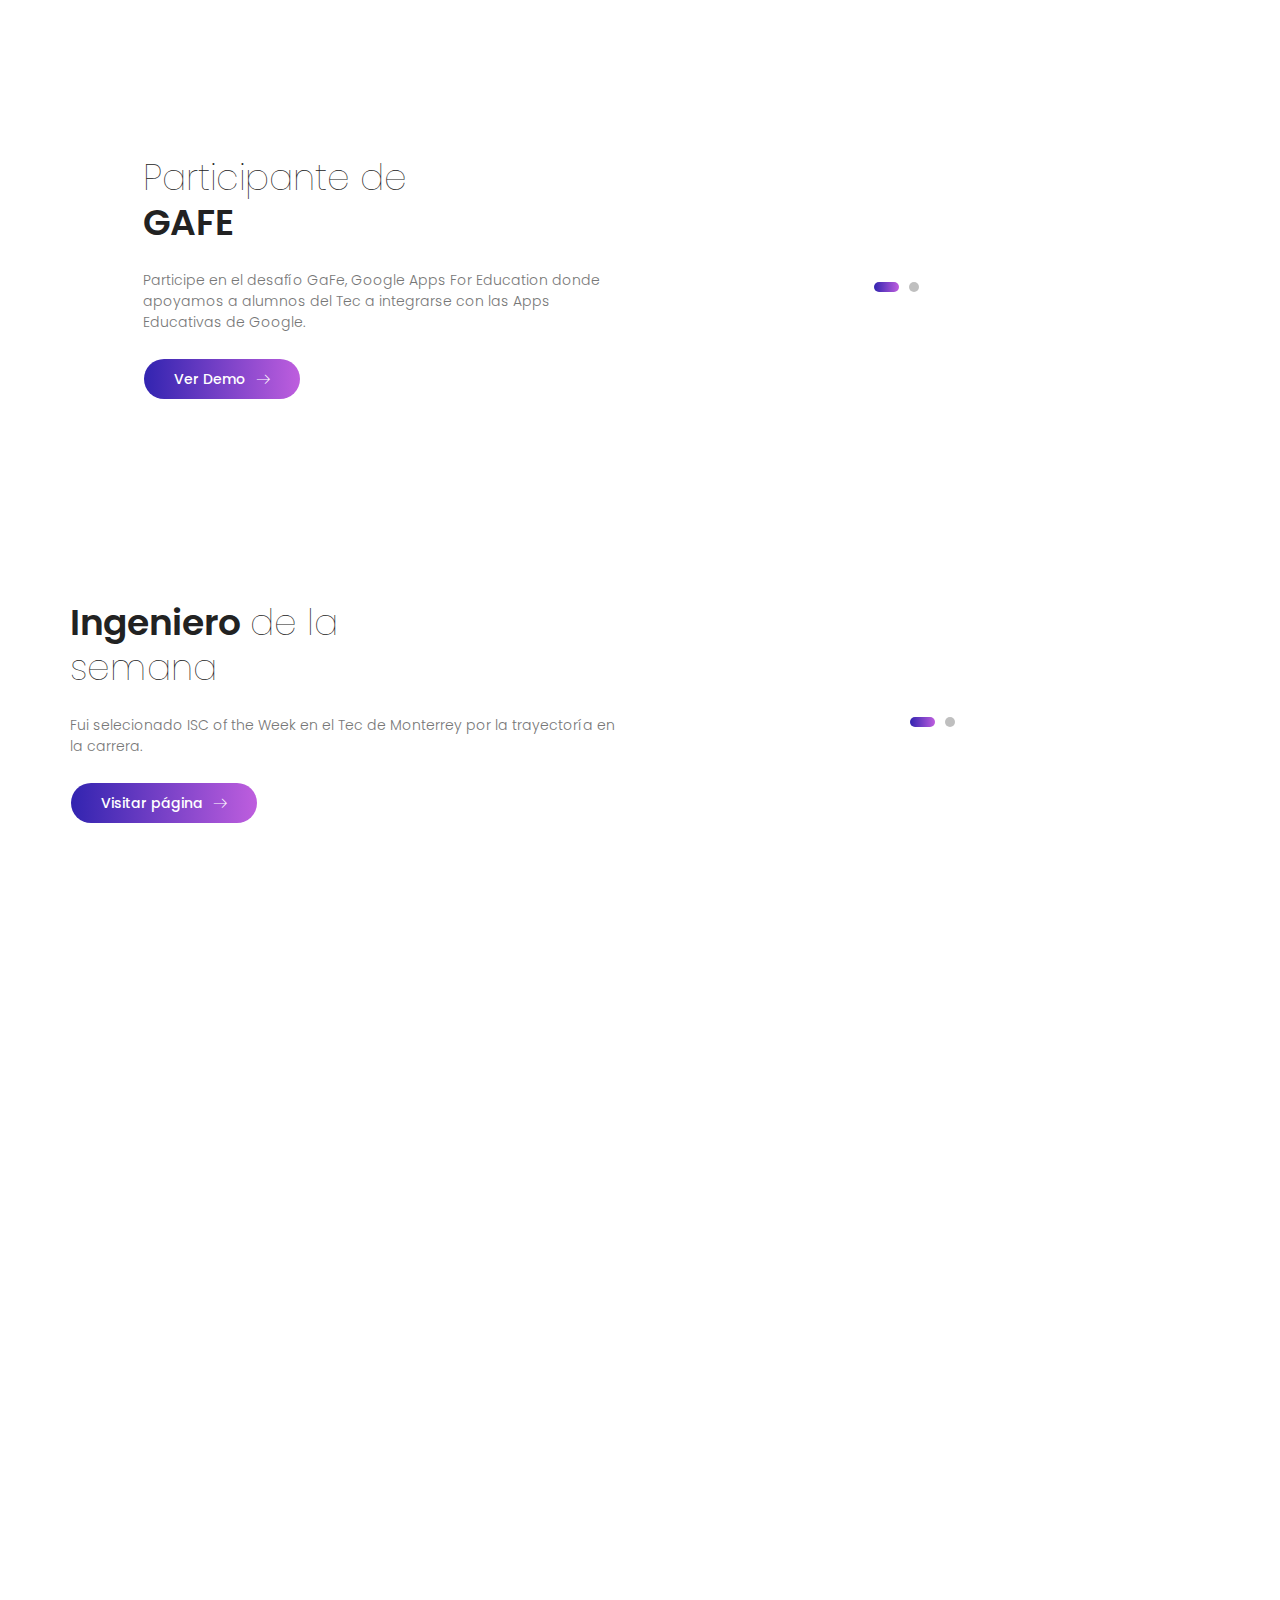
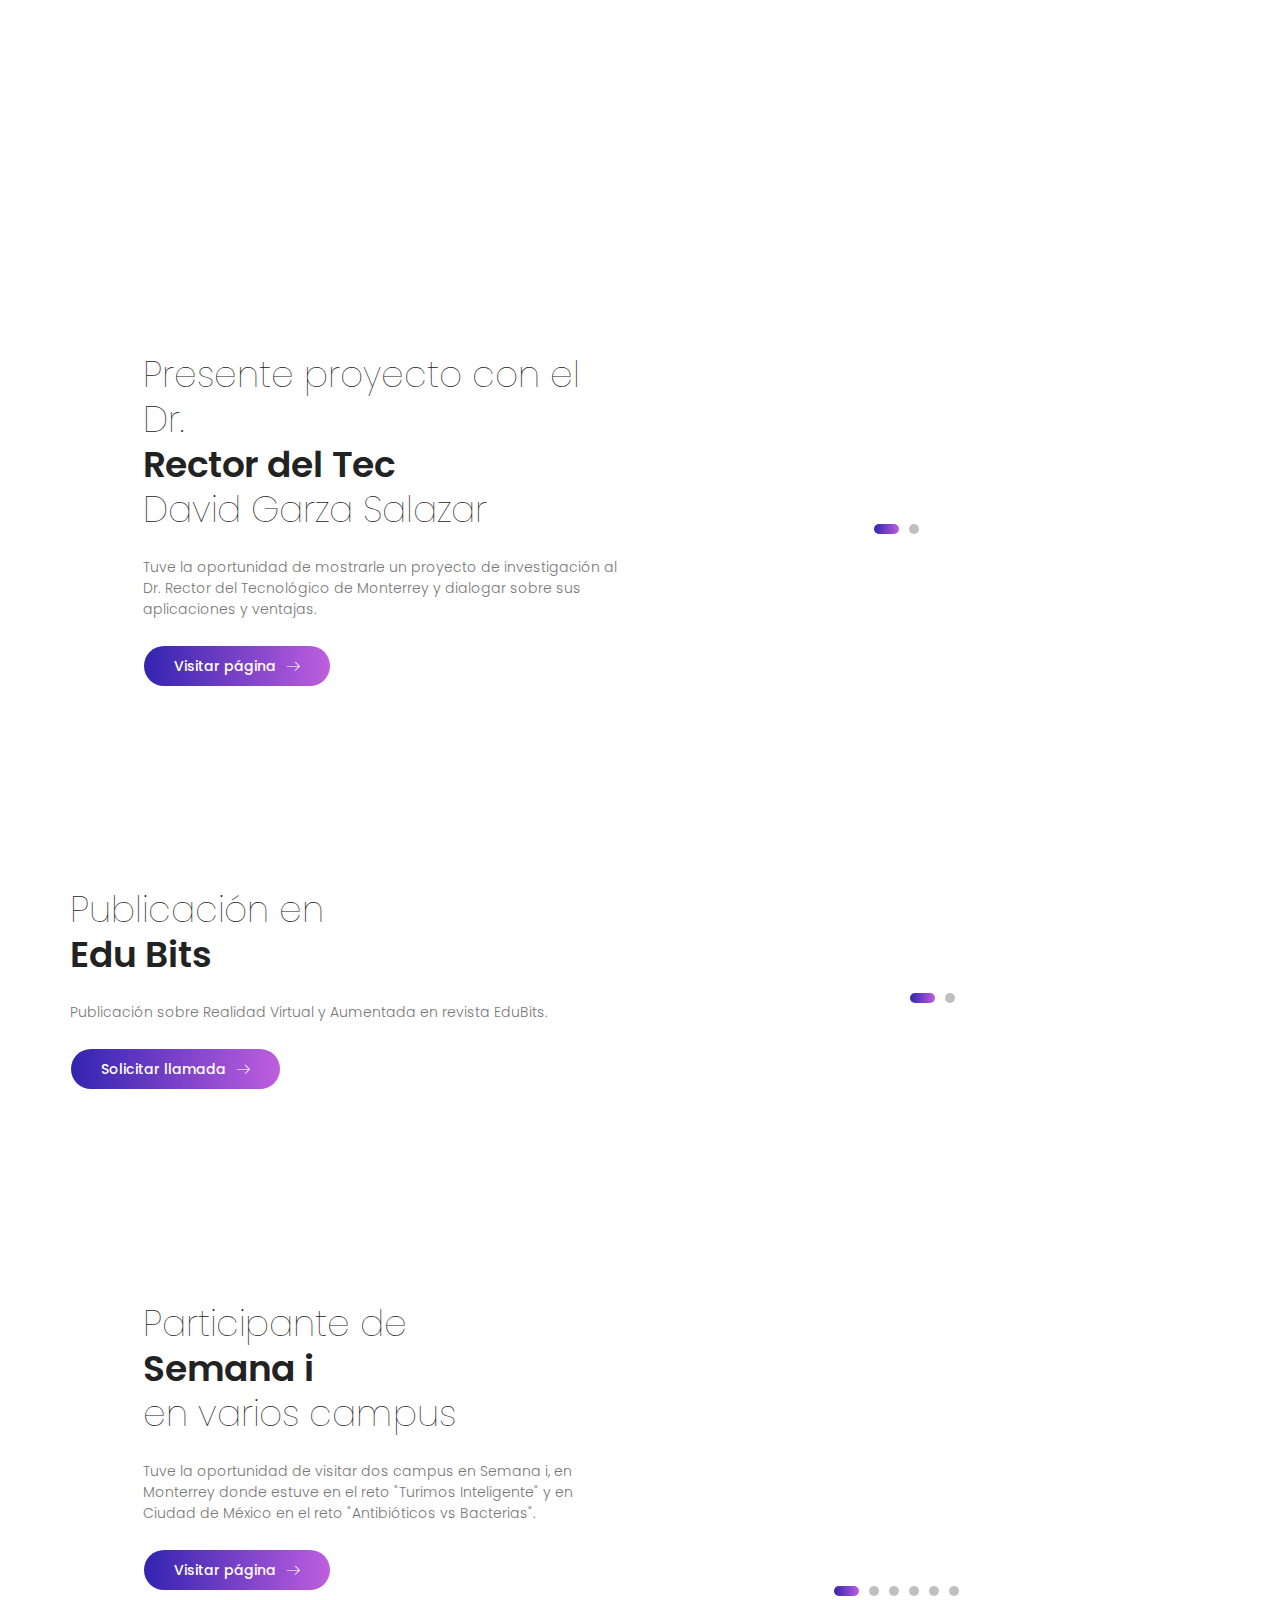
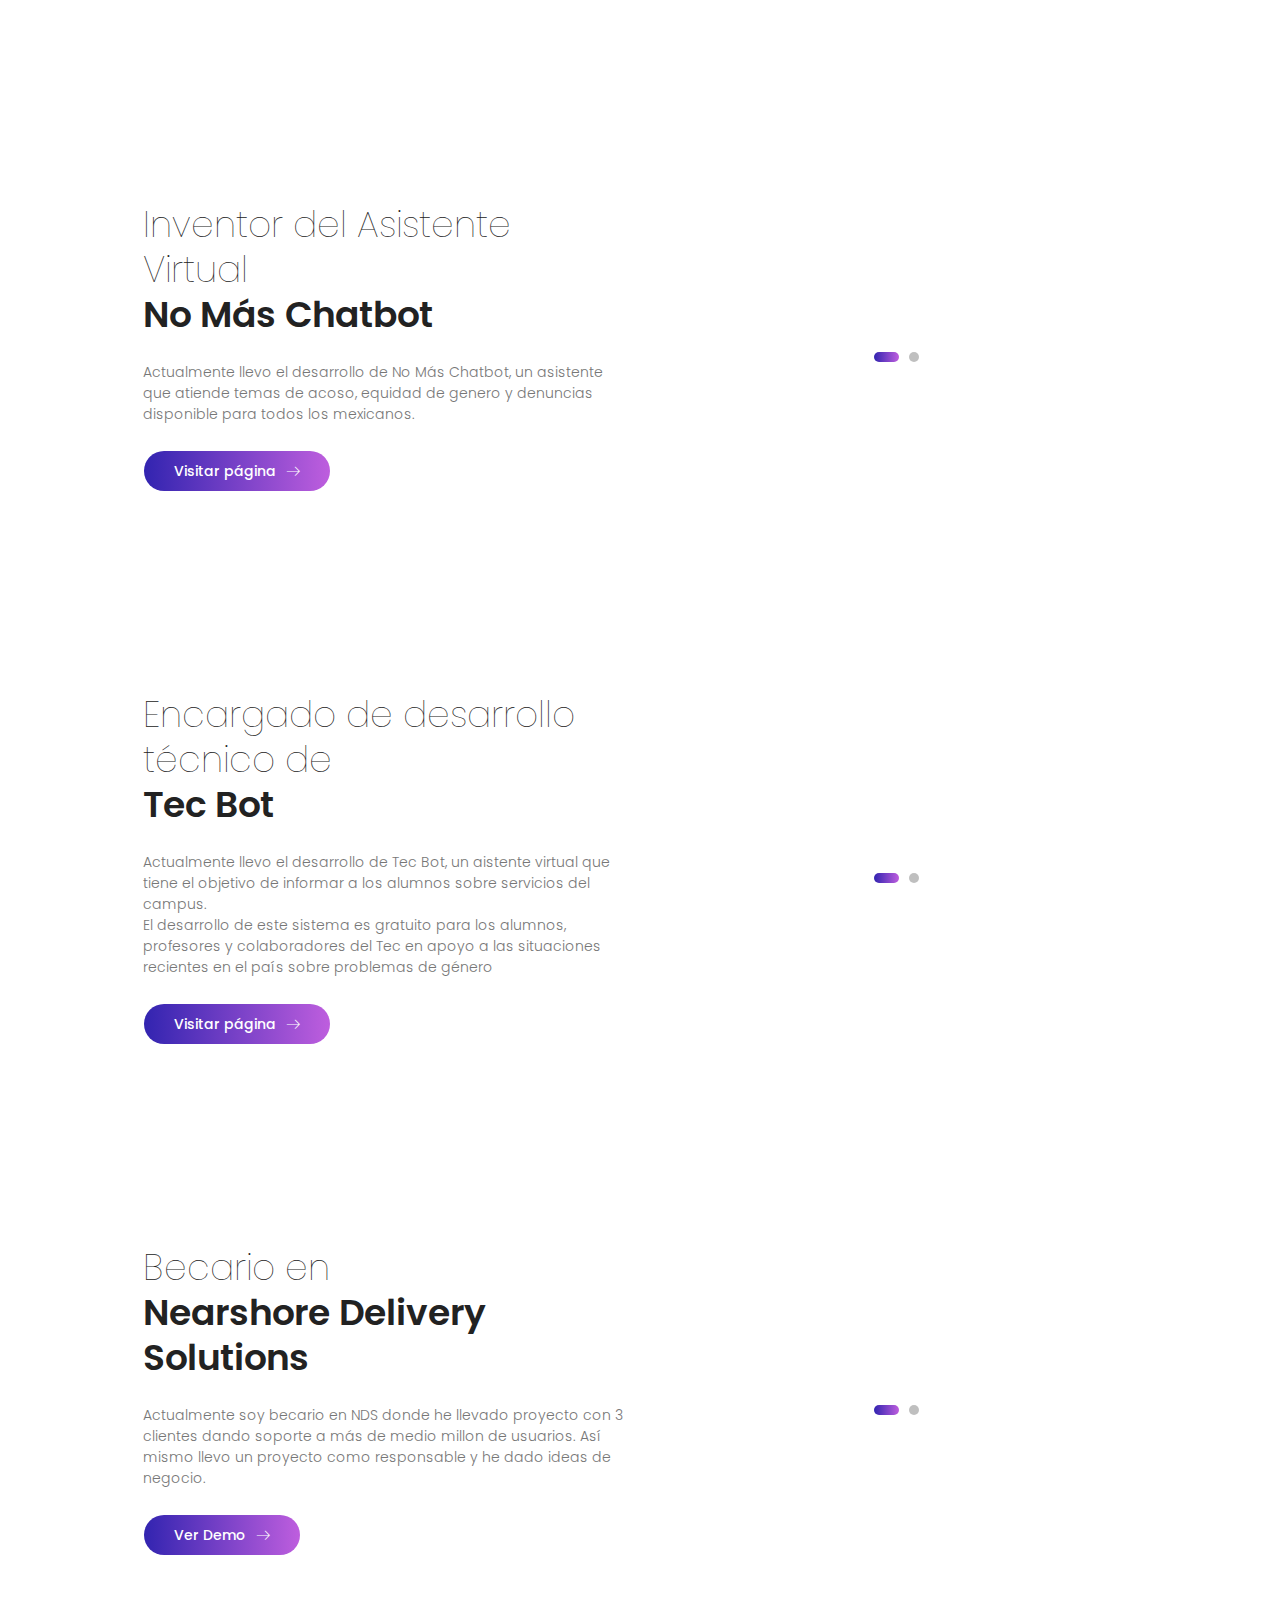
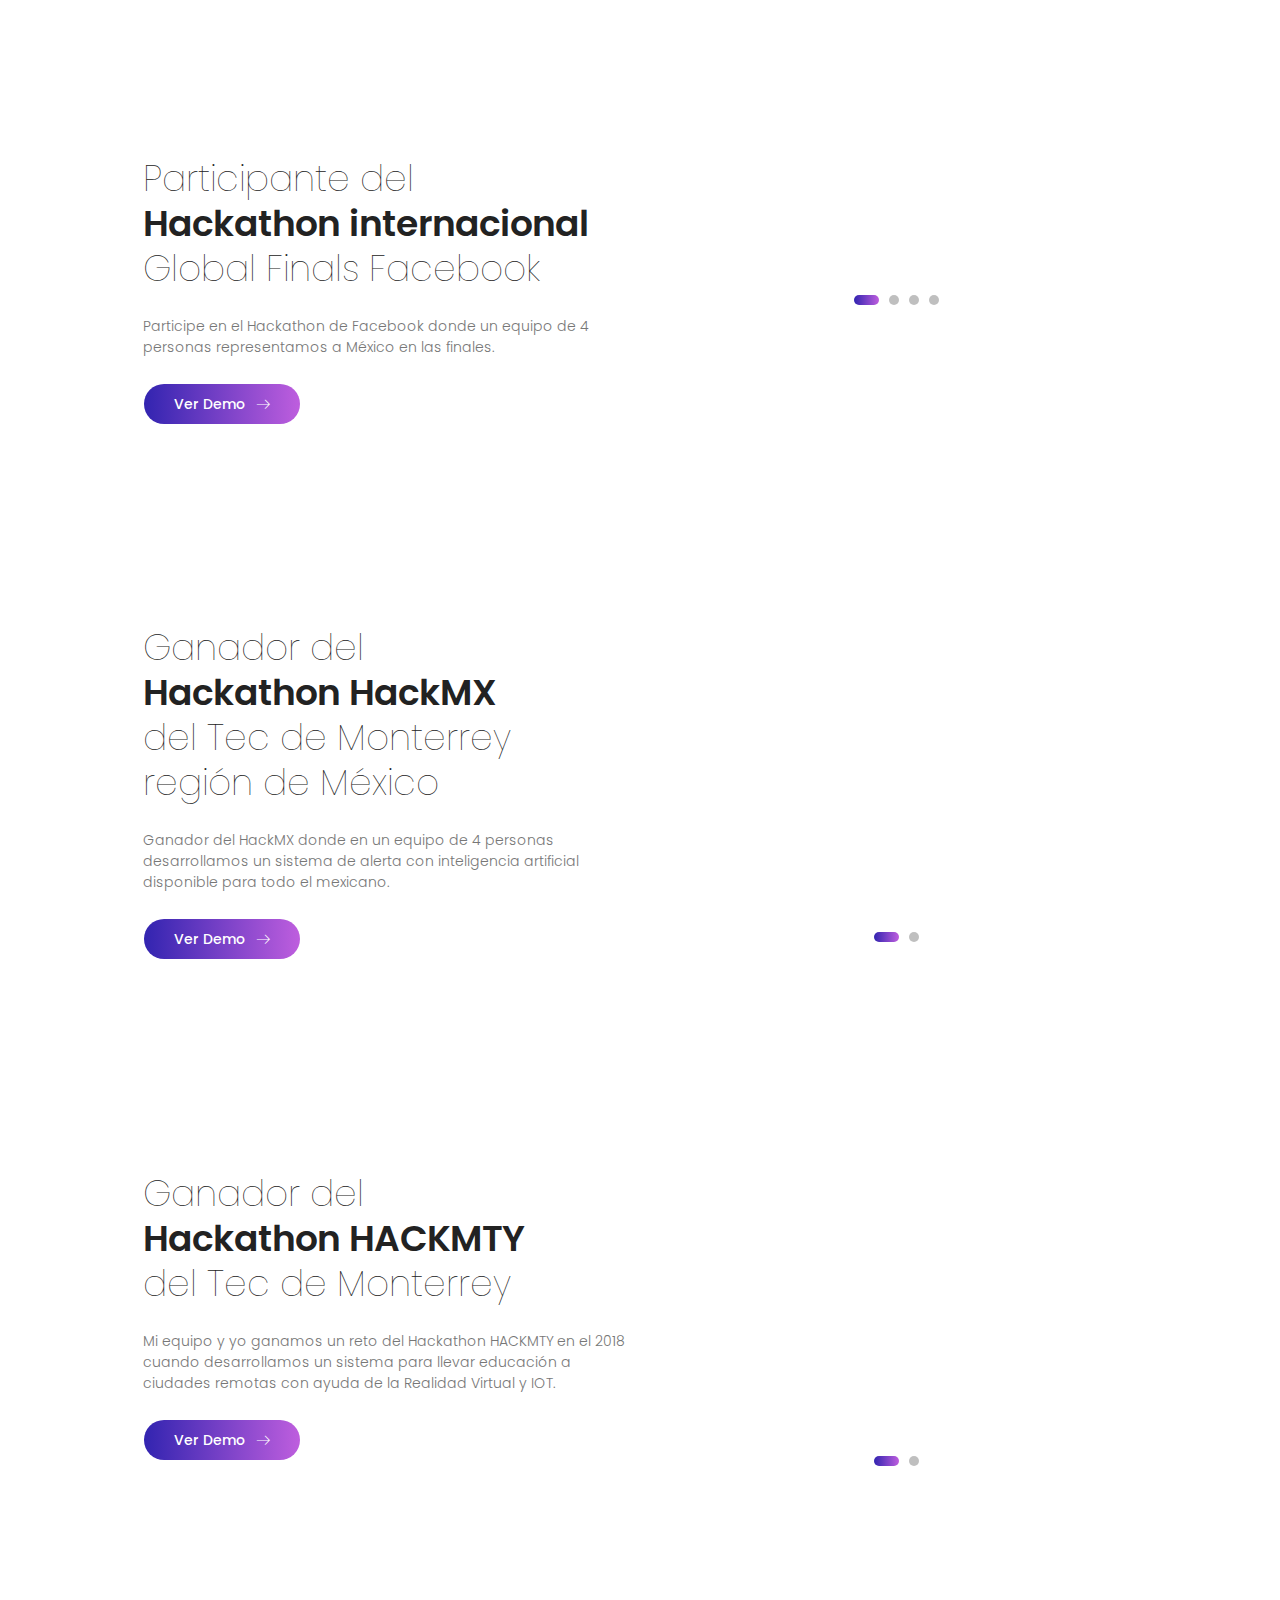
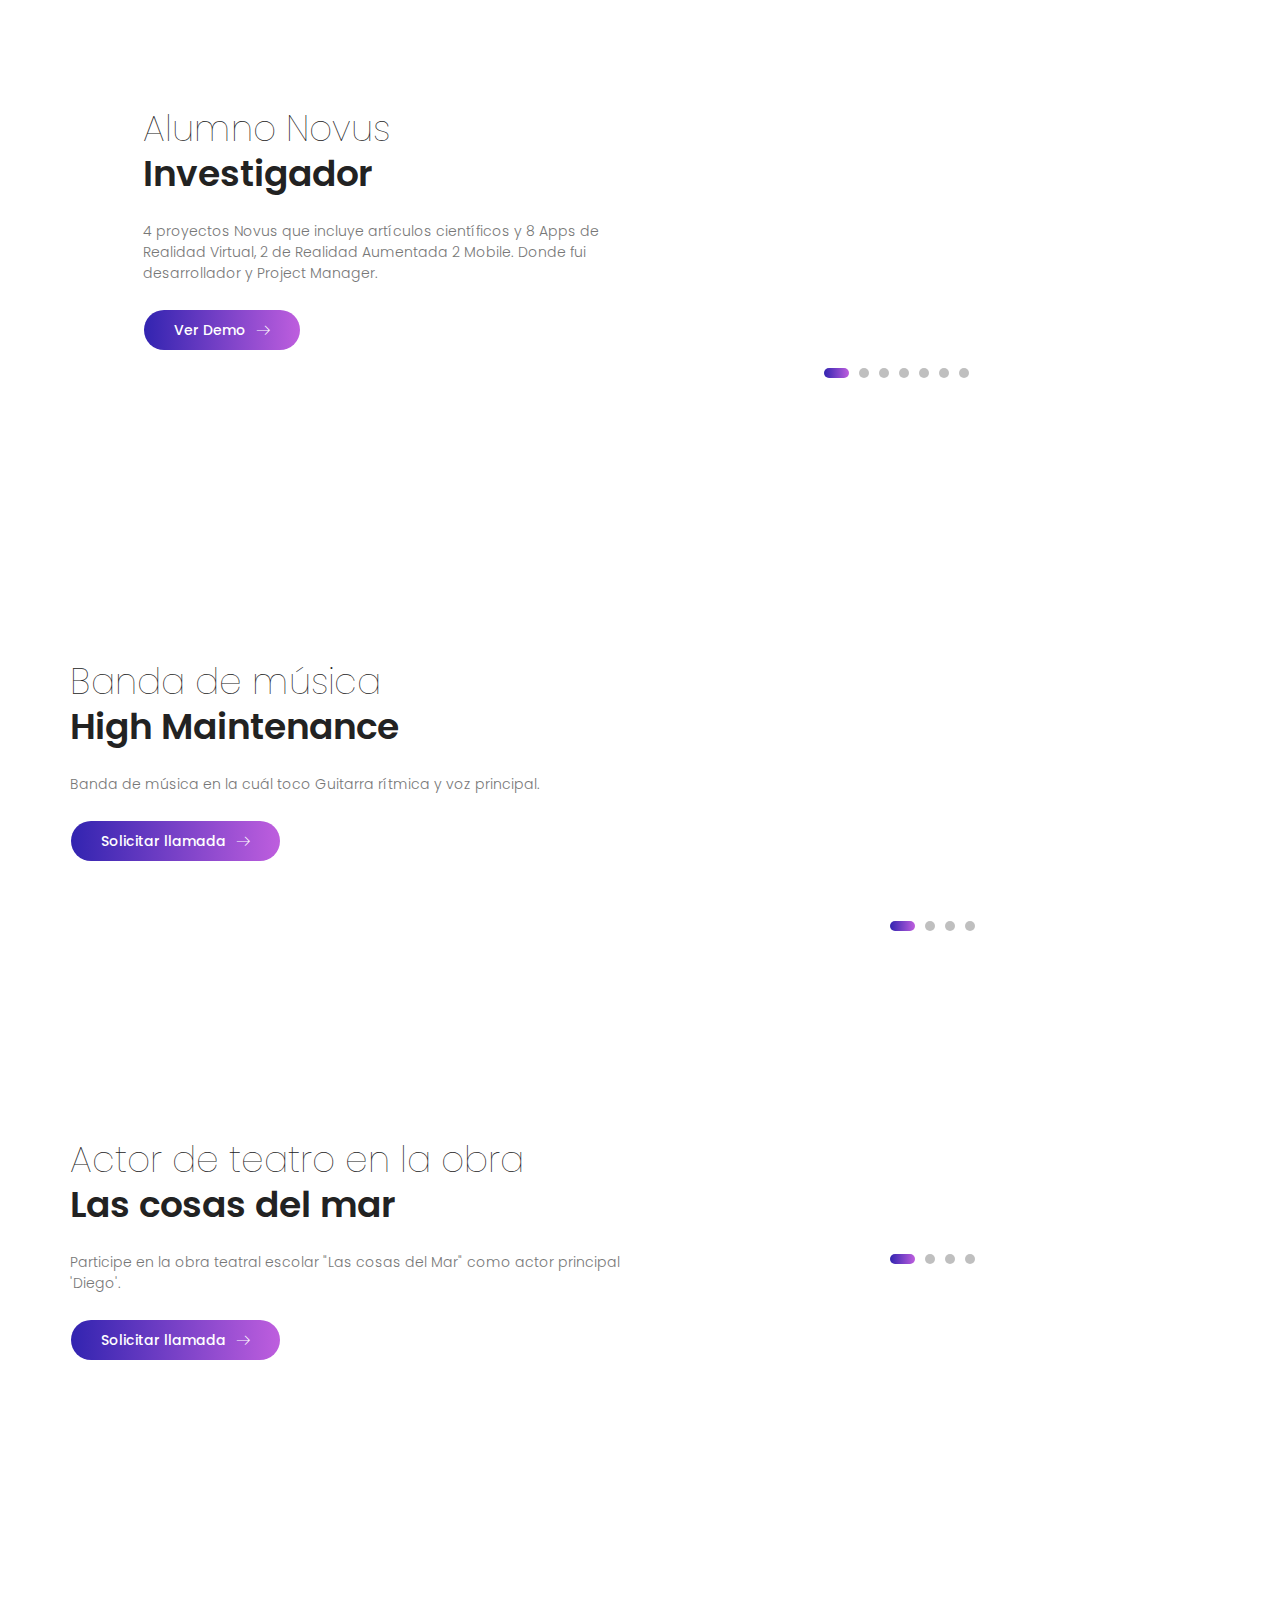
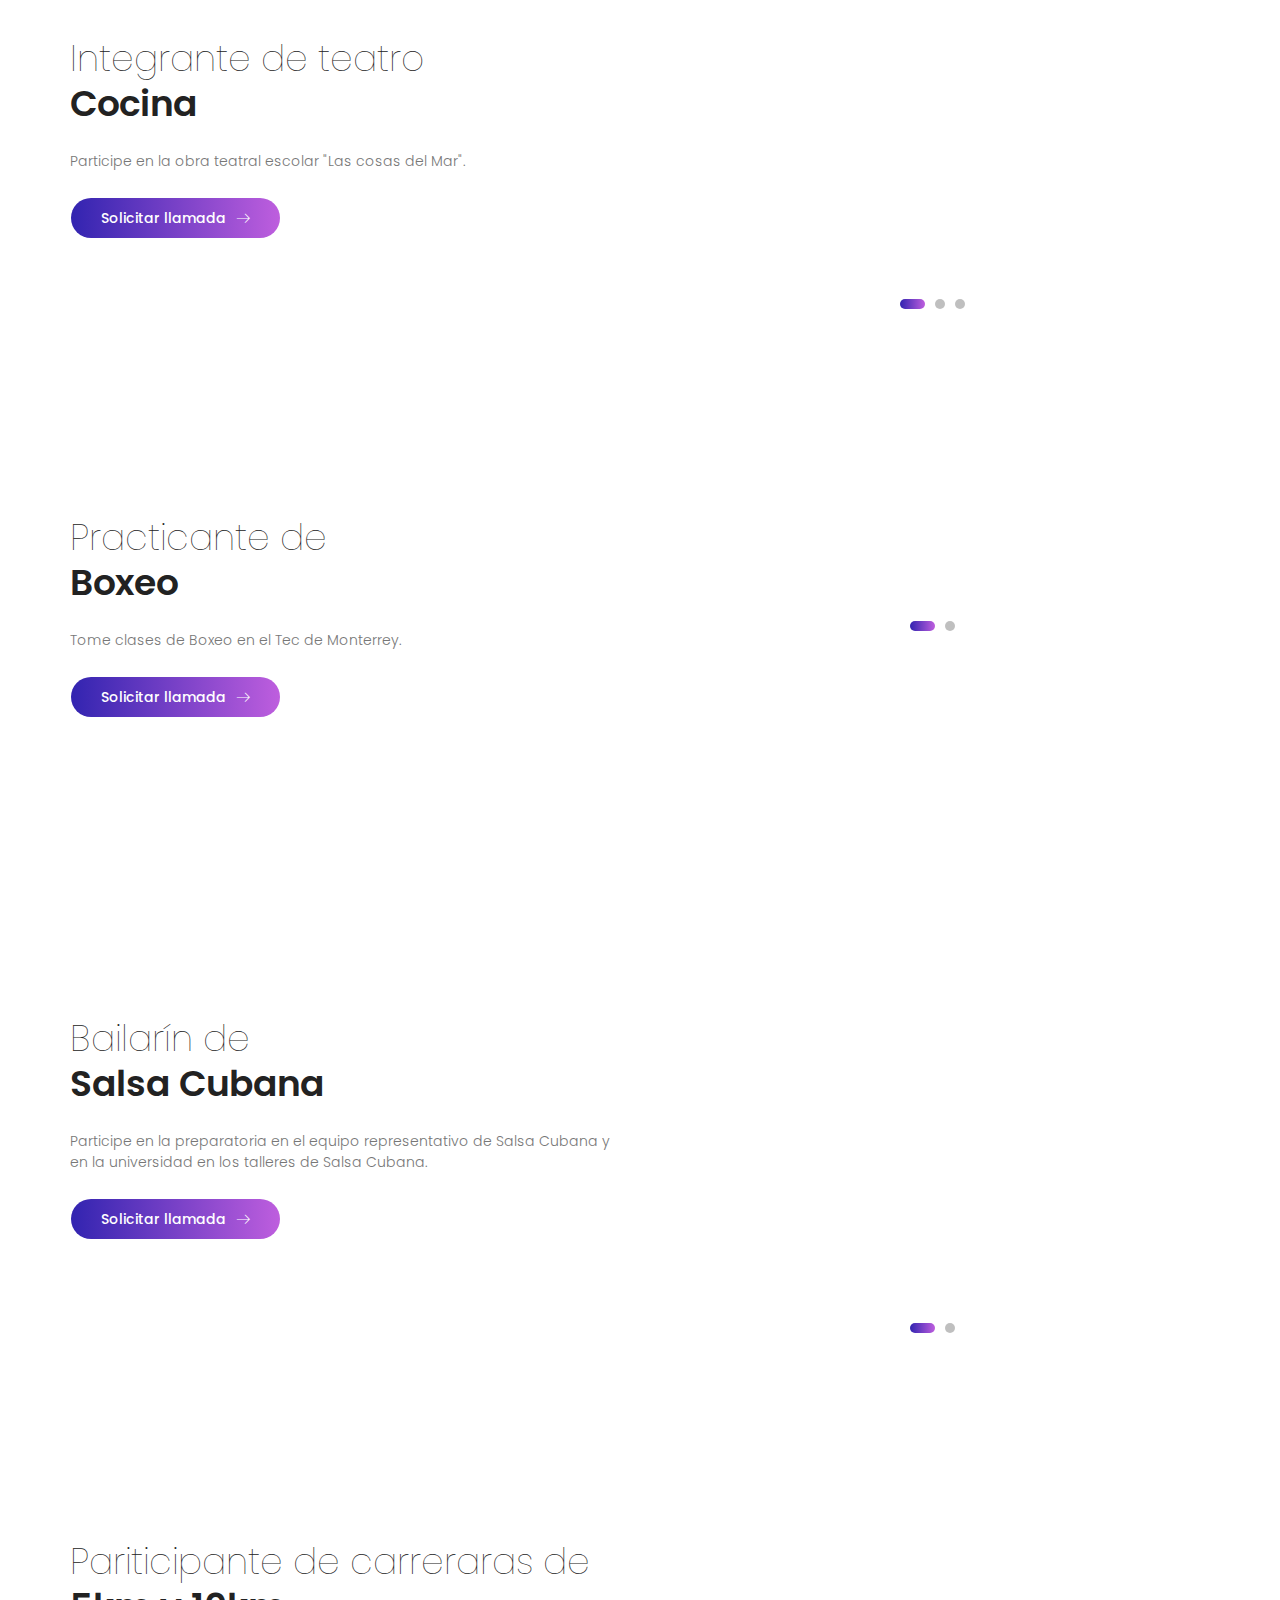
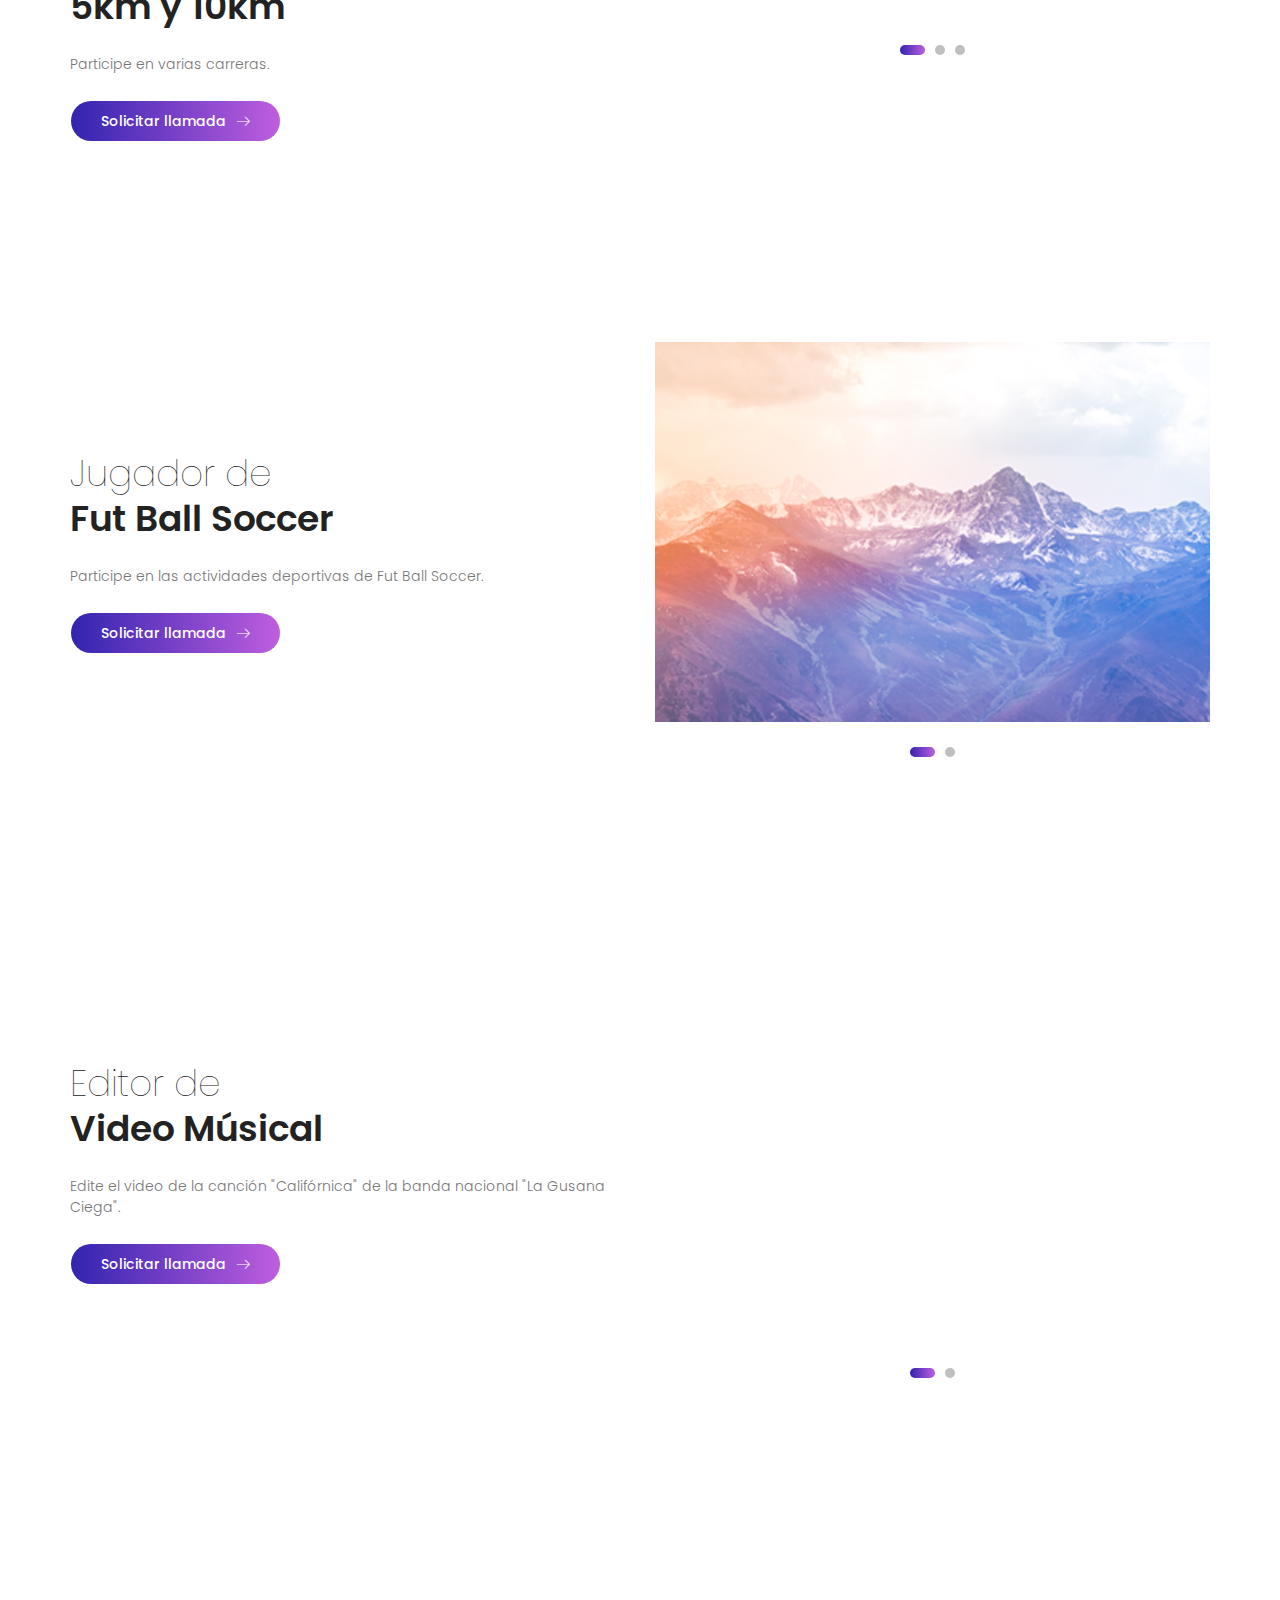
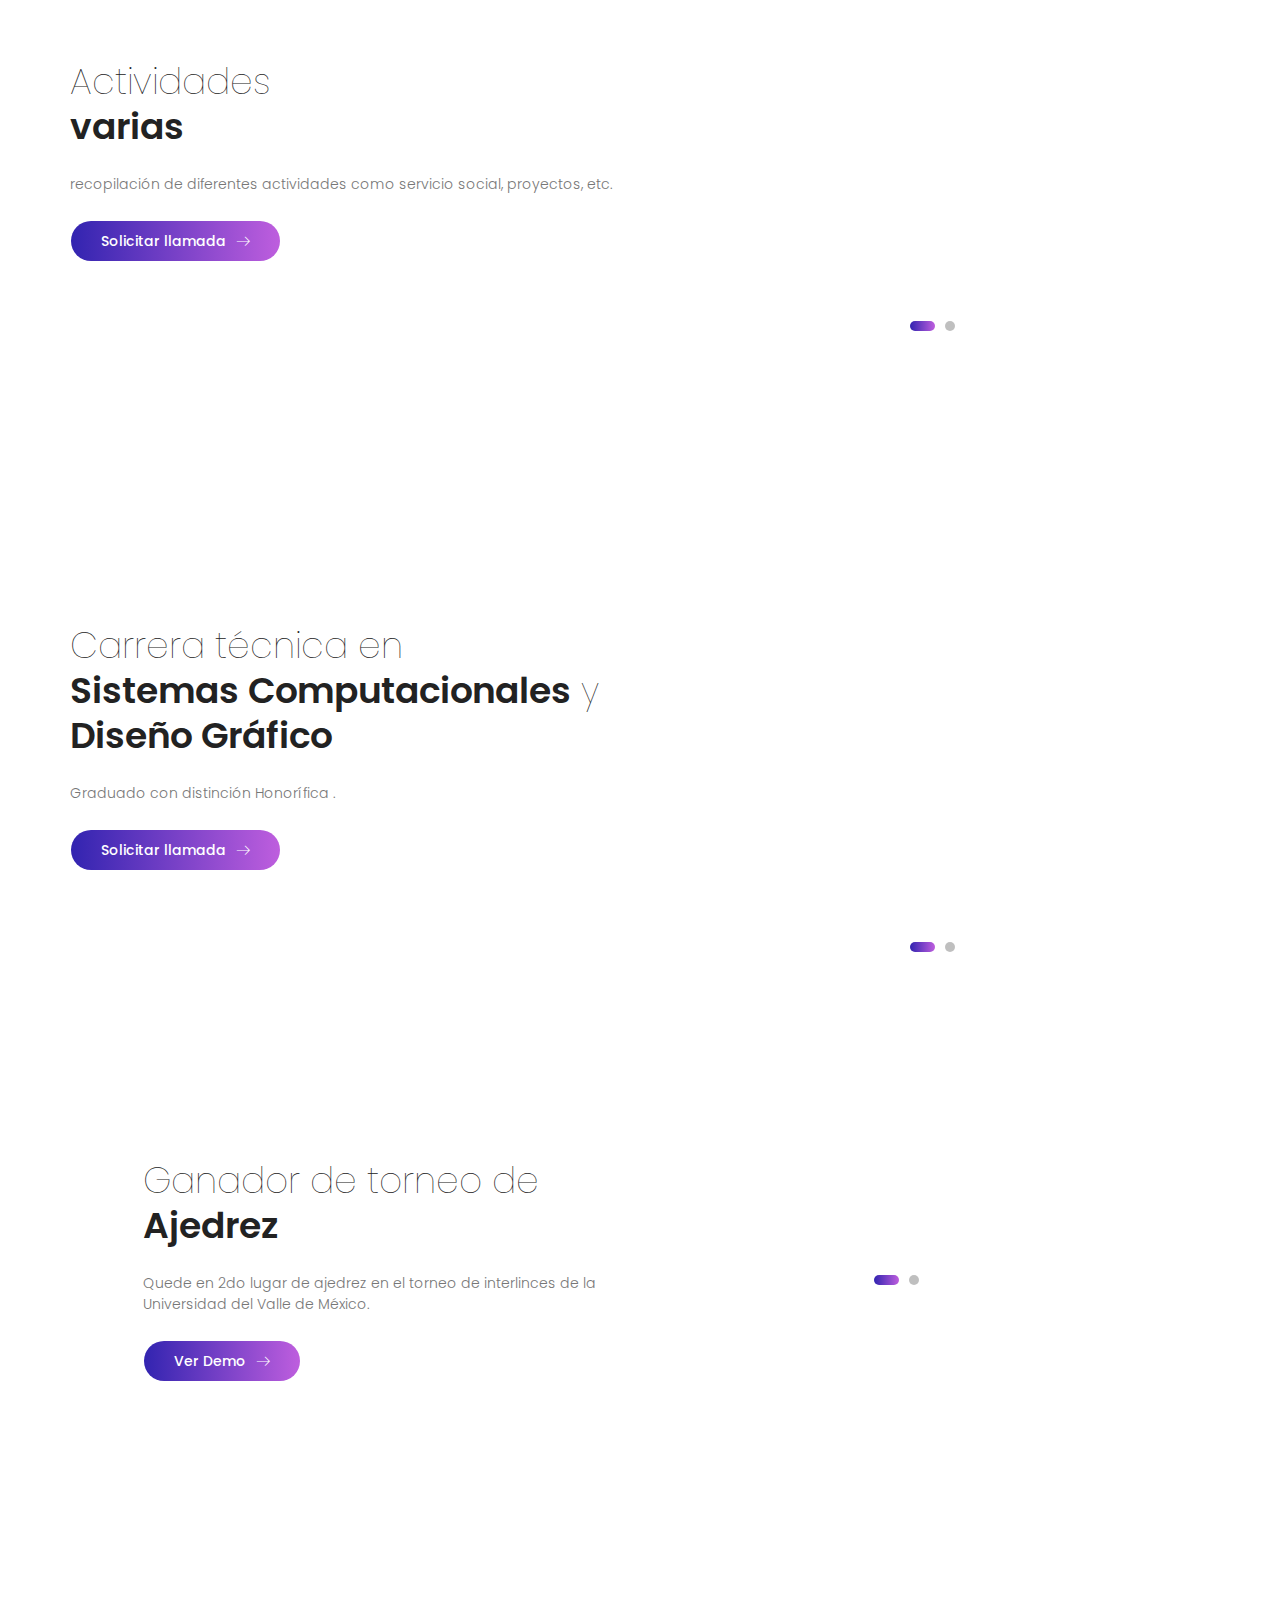
==== commit d24e2be0: "added portfolio" ====
--- a/about-us.html
+++ b/about-us.html
@@ -136,6 +136,7 @@
 		
 		<!--================Experiencias=========================-->
 		<!-- Start Feature Area -->
+		<!--
 		 <div class="main-wrapper">
 			<section class="featured-area pt-100 pb-100">
 				<div class="container">
@@ -149,7 +150,6 @@
 								<p>
 									Socio Fundador de Inmerte, agencia de Realidad Virtual, Realidad Aumentada y Aplicaciones Móviles.
 								</p>
-								<!--<button class="primary-btn hover d-inline-flex align-items-center" onclick="window.location.href = 'https://inmerte.com/que-hacemos';"><span class="mr-10">Solicitar Demo</span><span class="lnr lnr-arrow-right"></span></button>-->
 								<button class="primary-btn hover d-inline-flex align-items-center" onclick=" window.open('https://inmerte.com','_blank')"><span class="mr-10">Visitar página</span><span class="lnr lnr-arrow-right"></span></button>
 							</div>
 						</div>
@@ -167,7 +167,7 @@
 					</div>
 				</div>
 			</section>
-		</div>
+		</div>-->
 		<!-- End Feature Area -->
 		<!-- Start Feature Area -->
 		<div class="main-wrapper">
